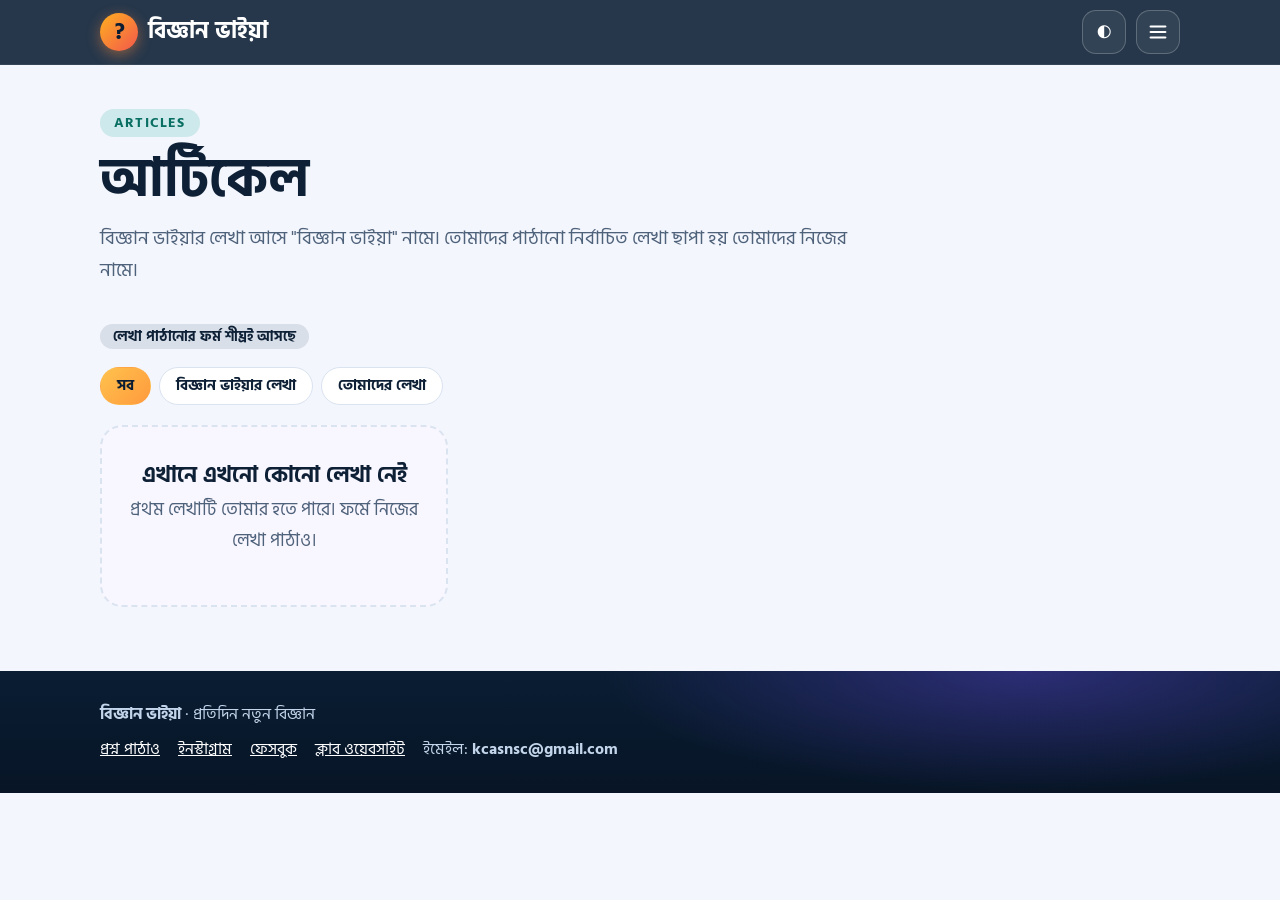
==== article.html @ 901c73dc "Add files via upload" ====
<!doctype html>
<html lang="bn">
<head>
<meta charset="utf-8">
<meta name="viewport" content="width=device-width, initial-scale=1, viewport-fit=cover">
<meta name="claude:viewport-fit-sides" content="cover">
<title>আর্টিকেল · বিজ্ঞান ভাইয়া</title>
<link rel="stylesheet" href="https://fonts.googleapis.com/css2?family=Hind+Siliguri:wght@400;600;700&display=swap">
<style>
/* বিজ্ঞান ভাইয়া: রং ও ফন্ট এখানে বদলানো যাবে।
   ধারণা: রাতের আকাশের মতো গাঢ় নীল হেডার ও হিরো, তার ওপর রঙিন গ্রহের মতো আলাদা আলাদা রং।
   প্রতিটি বিষয়ের (ট্যাগ) নিজের রং আছে, আর নিচের :root-এ রংগুলো নাম ধরে সাজানো। */
:root {
  --bg: #F3F6FC;
  --bg2: #E8EEFA;
  --surface: #FFFFFF;
  --surface2: #EEF3FB;
  --fg: #0E2036;
  --muted: #4F627B;
  --line: #DAE3F0;
  --shadow: 0 1px 2px rgba(14, 32, 54, .05), 0 10px 30px rgba(14, 32, 54, .07);
  --shadow-lg: 0 2px 4px rgba(14, 32, 54, .06), 0 22px 50px rgba(14, 32, 54, .12);

  --navy: #0A1D33;
  --navy2: #123259;
  --hdr-fg: #FFFFFF;
  --hdr-muted: #C2D5EA;

  --amber: #FFB020;  --amber-ink: #8A5300;
  --coral: #F2574B;  --coral-ink: #B3261E;
  --violet: #6C4DF2; --violet-ink: #4527C9;
  --teal: #0FA392;   --teal-ink: #0A6F63;
  --sky: #1E90E8;    --sky-ink: #0B5FA6;
  --pink: #E0399A;   --pink-ink: #A81E70;
  --on-amber: #0A1D33;
  --accent: var(--amber);
  --accent-ink: var(--amber-ink);
  --font: 'Hind Siliguri', 'Noto Sans Bengali', 'Kalpurush', system-ui, sans-serif;
}
@media (prefers-color-scheme: dark) {
  :root:not([data-theme="light"]) {
    --bg: #071524; --bg2: #0B1E33; --surface: #0F2741; --surface2: #153356; --fg: #EAF2FB; --muted: #9FB6CE; --line: #223F63;
    --shadow: 0 1px 2px rgba(0, 0, 0, .3), 0 12px 32px rgba(0, 0, 0, .35); --shadow-lg: 0 2px 4px rgba(0, 0, 0, .3), 0 24px 54px rgba(0, 0, 0, .5);
    --amber-ink: #FFC24D; --coral-ink: #FF8C82; --violet-ink: #B3A1FF; --teal-ink: #52E0CF; --sky-ink: #6EC3FF; --pink-ink: #FF8ACB;
    color-scheme: dark;
  }
}
:root[data-theme="dark"] {
  --bg: #071524; --bg2: #0B1E33; --surface: #0F2741; --surface2: #153356; --fg: #EAF2FB; --muted: #9FB6CE; --line: #223F63;
  --shadow: 0 1px 2px rgba(0, 0, 0, .3), 0 12px 32px rgba(0, 0, 0, .35); --shadow-lg: 0 2px 4px rgba(0, 0, 0, .3), 0 24px 54px rgba(0, 0, 0, .5);
  --amber-ink: #FFC24D; --coral-ink: #FF8C82; --violet-ink: #B3A1FF; --teal-ink: #52E0CF; --sky-ink: #6EC3FF; --pink-ink: #FF8ACB;
  color-scheme: dark;
}

/* বিষয়ভেদে রং: যেকোনো উপাদানে c-xxx ক্লাস দিলে --c (মূল রং) ও --ink (লেখার রং) পাওয়া যায় */
.c-amber  { --c: var(--amber);  --ink: var(--amber-ink);  --on: var(--on-amber); }
.c-coral  { --c: var(--coral);  --ink: var(--coral-ink);  --on: #FFFFFF; }
.c-violet { --c: var(--violet); --ink: var(--violet-ink); --on: #FFFFFF; }
.c-teal   { --c: var(--teal);   --ink: var(--teal-ink);   --on: #FFFFFF; }
.c-sky    { --c: var(--sky);    --ink: var(--sky-ink);    --on: #FFFFFF; }
.c-pink   { --c: var(--pink);   --ink: var(--pink-ink);   --on: #FFFFFF; }

* { box-sizing: border-box; }
html { scroll-behavior: smooth; }
body {
  margin: 0; color: var(--fg); font-family: var(--font); font-size: 18px; line-height: 1.7;
  background: var(--bg);
  padding-left: max(16px, env(safe-area-inset-left, 0px));
  padding-right: max(16px, env(safe-area-inset-right, 0px));
}
body::before { content: ""; position: fixed; inset: 0 0 auto; height: env(safe-area-inset-top, 0px); background: var(--navy); z-index: 30; }
h1, h2, h3 { line-height: 1.3; margin: 0; text-wrap: balance; }
p { margin: 0 0 .8em; }
a { color: inherit; }
[hidden] { display: none !important; }
.wrap { max-width: 1080px; margin: 0 auto; }
.bleed { margin-left: calc(-1 * max(16px, env(safe-area-inset-left, 0px))); margin-right: calc(-1 * max(16px, env(safe-area-inset-right, 0px))); padding-left: max(16px, env(safe-area-inset-left, 0px)); padding-right: max(16px, env(safe-area-inset-right, 0px)); }
:focus-visible { outline: 3px solid var(--amber); outline-offset: 2px; border-radius: 8px; }
.mono { font-variant-numeric: tabular-nums; }

/* ---------- হেডার ---------- */
.site-header { position: sticky; top: env(safe-area-inset-top, 0px); z-index: 20; color: var(--hdr-fg); background: rgba(10, 29, 51, .88); -webkit-backdrop-filter: blur(14px); backdrop-filter: blur(14px); border-bottom: 1px solid rgba(255, 255, 255, .08); }
.site-header .wrap { display: flex; align-items: center; gap: 14px; padding-block: 10px; }
.brand { display: flex; align-items: center; gap: 10px; text-decoration: none; font-weight: 700; font-size: 23px; white-space: nowrap; }
.brand .mark { width: 38px; height: 38px; border-radius: 50%; background: linear-gradient(135deg, var(--amber), var(--coral)); color: var(--on-amber); display: grid; place-items: center; font-size: 24px; line-height: 1; box-shadow: 0 4px 14px rgba(255, 140, 60, .45); }
.hdr-actions { margin-left: auto; display: flex; gap: 10px; align-items: center; }
.theme-btn, .menu-btn { width: 44px; height: 44px; border-radius: 14px; border: 1px solid rgba(255, 255, 255, .22); background: rgba(255, 255, 255, .06); color: var(--hdr-fg); cursor: pointer; display: grid; place-items: center; font-size: 18px; transition: background .15s; }
.theme-btn:hover, .menu-btn:hover { background: rgba(255, 255, 255, .14); }
.menu-btn[aria-expanded="true"] { background: var(--amber); color: var(--on-amber); border-color: var(--amber); }
.site-header .menu { position: absolute; left: 0; right: 0; top: 100%; background: rgba(10, 29, 51, .97); -webkit-backdrop-filter: blur(14px); backdrop-filter: blur(14px); border-top: 1px solid rgba(255, 255, 255, .08); box-shadow: 0 24px 40px rgba(0, 0, 0, .35); padding-left: max(16px, env(safe-area-inset-left, 0px)); padding-right: max(16px, env(safe-area-inset-right, 0px)); }
.site-header .menu .menu-in { display: grid; align-items: stretch; gap: 0; padding-block: 8px 12px; }
.menu-in a { display: flex; align-items: center; gap: 14px; color: var(--hdr-fg); text-decoration: none; padding: 13px 4px; font-weight: 700; font-size: 20px; border-bottom: 1px solid rgba(255, 255, 255, .07); }
.menu-in a:last-child { border-bottom: 0; }
.menu-in a i { width: 14px; height: 14px; border-radius: 50%; background: var(--c); flex: none; box-shadow: 0 0 0 4px color-mix(in srgb, var(--c) 28%, transparent); }
.menu-in a:hover { color: var(--amber); }
.menu-in a[aria-current="page"] { color: var(--amber); }

/* ---------- হিরো ---------- */
.hero { position: relative; color: #FFFFFF; overflow: hidden; isolation: isolate;
  background:
    radial-gradient(900px 480px at 85% -10%, rgba(108, 77, 242, .55), transparent 60%),
    radial-gradient(700px 420px at 0% 110%, rgba(15, 163, 146, .45), transparent 60%),
    radial-gradient(600px 400px at 50% 120%, rgba(242, 87, 75, .28), transparent 60%),
    linear-gradient(180deg, #0A1D33, #0E2A4C); }
.hero .wrap { position: relative; padding-block: 52px 64px; display: grid; gap: 16px; z-index: 2; }
.hero .eyebrow { display: inline-flex; width: fit-content; align-items: center; gap: 8px; background: rgba(255, 255, 255, .1); border: 1px solid rgba(255, 255, 255, .18); color: #FFD27A; font-weight: 700; font-size: 15px; letter-spacing: 1px; padding: 4px 16px; border-radius: 999px; }
.hero h1 { font-size: clamp(50px, 11vw, 100px); font-weight: 700; letter-spacing: -.5px; background: linear-gradient(95deg, #FFD36E 0%, #FF9A62 45%, #FF6FA8 100%); -webkit-background-clip: text; background-clip: text; color: transparent; width: fit-content; max-width: 100%; }
.hero p.lead { font-size: clamp(20px, 3.2vw, 26px); color: #CFE0F2; max-width: 28em; margin: 0; }
.orbit { position: absolute; right: -90px; top: -70px; width: 520px; height: 520px; z-index: 1; opacity: .95; pointer-events: none; }
.orb { position: absolute; border-radius: 50%; filter: blur(2px); z-index: 1; animation: drift 14s ease-in-out infinite; pointer-events: none; }
.orb.o1 { width: 18px; height: 18px; background: #FFB020; left: 8%; top: 22%; box-shadow: 0 0 24px #FFB020; }
.orb.o2 { width: 12px; height: 12px; background: #4FE3D2; left: 46%; top: 12%; box-shadow: 0 0 20px #4FE3D2; animation-delay: -4s; }
.orb.o3 { width: 22px; height: 22px; background: #FF6FA8; right: 12%; bottom: 16%; box-shadow: 0 0 28px #FF6FA8; animation-delay: -8s; }
.orb.o4 { width: 10px; height: 10px; background: #8EA2FF; left: 28%; bottom: 14%; box-shadow: 0 0 18px #8EA2FF; animation-delay: -2s; }
@keyframes drift { 0%, 100% { transform: translate(0, 0); } 50% { transform: translate(14px, -18px); } }
.actions { display: flex; flex-wrap: wrap; gap: 12px; margin-top: 8px; }
.btn { display: inline-flex; align-items: center; gap: 8px; background: linear-gradient(135deg, #FFC24D, #FF9A3D); color: var(--on-amber); font: inherit; font-weight: 700; padding: 11px 26px; border-radius: 999px; text-decoration: none; border: 0; cursor: pointer; box-shadow: 0 8px 22px rgba(255, 154, 61, .38); transition: transform .15s, box-shadow .15s; }
.btn:hover { transform: translateY(-2px); box-shadow: 0 12px 28px rgba(255, 154, 61, .5); }
.btn.ghost { background: rgba(255, 255, 255, .08); color: #FFFFFF; border: 1.5px solid rgba(255, 255, 255, .45); box-shadow: none; }
main .btn.ghost { color: var(--fg); border-color: var(--line); background: var(--surface); }

/* ---------- সেকশন ও কার্ড ---------- */
main { padding-block: 34px 64px; }
.section { margin-top: 46px; }
.section > h2, .head-row h2 { font-size: clamp(26px, 4.4vw, 32px); margin-bottom: 16px; }
.head-row { display: flex; justify-content: space-between; align-items: baseline; gap: 12px; margin-bottom: 16px; }
.head-row h2 { margin: 0; }
.head-row a { color: var(--accent-ink); font-weight: 700; text-decoration: none; }
.head-row a:hover { text-decoration: underline; }
.page-head { position: relative; padding: 8px 0 6px; margin-bottom: 8px; }
.page-head .kicker { display: inline-block; font-weight: 700; font-size: 14px; letter-spacing: 1.2px; color: var(--ink); background: color-mix(in srgb, var(--c) 16%, transparent); border-radius: 999px; padding: 2px 14px; margin-bottom: 8px; }
.page-title { font-size: clamp(34px, 7vw, 54px); font-weight: 700; margin-bottom: 8px; }
.page-sub { color: var(--muted); max-width: 40em; margin-bottom: 22px; font-size: 19px; }
.grid { display: grid; gap: 18px; grid-template-columns: repeat(auto-fill, minmax(min(100%, 280px), 1fr)); }
.list { display: grid; gap: 16px; }
.card { background: var(--surface); border: 1px solid var(--line); border-radius: 20px; padding: 20px 22px; min-width: 0; box-shadow: var(--shadow); }
.card h3 { font-size: 22px; margin-bottom: 6px; }
.card p:last-child { margin-bottom: 0; }
.meta { display: flex; flex-wrap: wrap; gap: 8px; align-items: center; color: var(--muted); font-size: 15px; }
.chip { display: inline-block; background: color-mix(in srgb, var(--c, var(--muted)) 16%, transparent); color: var(--ink, var(--fg)); border-radius: 999px; padding: 1px 13px; font-size: 14px; font-weight: 700; }
.chip.solid { background: var(--c); color: var(--on); }

/* রোজকার বিজ্ঞানের কার্ড: বাঁ পাশে তারিখের রঙিন টাইল */
.post { display: grid; grid-template-columns: 76px 1fr; gap: 18px; background: var(--surface); border: 1px solid var(--line); border-radius: 22px; padding: 20px; box-shadow: var(--shadow); min-width: 0; }
.datetile { width: 76px; height: 86px; border-radius: 18px; background: linear-gradient(160deg, var(--c), color-mix(in srgb, var(--c) 65%, #000)); color: var(--on); display: grid; place-content: center; text-align: center; line-height: 1.1; box-shadow: 0 10px 22px color-mix(in srgb, var(--c) 40%, transparent); }
.datetile b { font-size: 34px; display: block; }
.datetile span { font-size: 14px; font-weight: 700; opacity: .95; }
.post h3 { font-size: 23px; margin: 6px 0 8px; }
.post .body { min-width: 0; }
.post p:last-of-type { margin-bottom: 0; }

/* আজকের বিজ্ঞান: গ্রেডিয়েন্ট বর্ডারওয়ালা বড় কার্ড */
.today { position: relative; border-radius: 28px; padding: 3px; background: linear-gradient(120deg, #FFB020, #F2574B 40%, #6C4DF2 75%, #1E90E8); box-shadow: var(--shadow-lg); }
.today-in { background: var(--surface); border-radius: 25px; padding: 28px clamp(20px, 4vw, 36px); display: grid; gap: 10px; }
.today-in h2 { font-size: clamp(28px, 5.4vw, 40px); margin: 0; }
.today-in p { font-size: 19px; }
.try { background: color-mix(in srgb, var(--c, var(--amber)) 13%, var(--surface)); border-radius: 14px; padding: 12px 16px; margin-top: 8px; border: 1px dashed color-mix(in srgb, var(--c, var(--amber)) 55%, transparent); }
.try b { color: var(--ink, var(--amber-ink)); }

/* হোমের রঙিন বিভাগ-টাইল */
.tiles { grid-template-columns: repeat(auto-fill, minmax(min(100%, 240px), 1fr)); }
.tile { position: relative; overflow: hidden; text-decoration: none; display: grid; gap: 4px; align-content: end; min-height: 170px; border: 0; color: var(--on); background: linear-gradient(150deg, var(--c), color-mix(in srgb, var(--c) 55%, #000)); box-shadow: 0 16px 34px color-mix(in srgb, var(--c) 38%, transparent); transition: transform .2s, box-shadow .2s; }
.tile:hover { transform: translateY(-4px); box-shadow: 0 22px 42px color-mix(in srgb, var(--c) 50%, transparent); }
.tile .ic { position: absolute; right: 16px; top: 14px; width: 44px; height: 44px; opacity: .92; }
.tile::after { content: ""; position: absolute; right: -30px; bottom: -40px; width: 140px; height: 140px; border-radius: 50%; background: rgba(255, 255, 255, .13); }
.tile .num { font-size: 44px; font-weight: 700; line-height: 1; }
.tile .lbl { font-weight: 700; font-size: 21px; }
.tile .hint { font-size: 15px; opacity: .92; }

/* ফিল্টার, সার্চ */
.toolbar { display: flex; flex-wrap: wrap; gap: 12px; align-items: center; margin-bottom: 20px; }
.search { flex: 1 1 240px; min-width: 0; font: inherit; padding: 12px 20px; border-radius: 999px; border: 1.5px solid var(--line); background: var(--surface); color: var(--fg); box-shadow: var(--shadow); }
.search:focus { border-color: var(--amber); outline: none; }
.filters { display: flex; flex-wrap: wrap; gap: 8px; }
.filters button { font: inherit; font-size: 15px; font-weight: 700; background: var(--surface); color: var(--fg); border: 1.5px solid var(--line); border-radius: 999px; padding: 5px 16px; cursor: pointer; transition: transform .12s; }
.filters button:hover { transform: translateY(-1px); }
.filters button[aria-pressed="true"] { background: linear-gradient(135deg, #FFC24D, #FF9A3D); color: var(--on-amber); border-color: transparent; }

/* প্রশ্ন-উত্তর */
details.qa { background: var(--surface); border: 1px solid var(--line); border-radius: 18px; padding: 4px 22px; box-shadow: var(--shadow); }
details.qa + details.qa { margin-top: 12px; }
details.qa summary { cursor: pointer; font-weight: 700; font-size: 20px; padding: 14px 0; display: flex; align-items: center; gap: 14px; list-style: none; }
details.qa summary::-webkit-details-marker { display: none; }
details.qa summary::before { content: "?"; flex: none; width: 34px; height: 34px; border-radius: 50%; background: linear-gradient(135deg, var(--violet), var(--sky)); color: #FFFFFF; display: grid; place-items: center; font-size: 19px; }
details.qa summary::after { content: "+"; margin-left: auto; font-size: 26px; color: var(--muted); }
details.qa[open] summary::after { content: "−"; }
details.qa[open] summary { color: var(--violet-ink); }
details.qa .ans { padding: 0 0 16px 48px; }

ol.steps { padding-left: 1.3em; margin: 6px 0 12px; }
ol.steps li { margin-bottom: 4px; }
ul.plain { margin: 6px 0 12px; padding-left: 1.2em; }
.safety { color: var(--muted); font-size: 16px; border-top: 1px dashed var(--line); padding-top: 10px; }
.empty { border: 2px dashed var(--line); border-radius: 22px; padding: 34px 22px; text-align: center; color: var(--muted); background: color-mix(in srgb, var(--violet) 5%, var(--surface)); }
.empty h3 { color: var(--fg); margin-bottom: 6px; font-size: 22px; }

/* আর্টিকেল */
.article { display: grid; gap: 4px; align-content: start; }
.article h3 { margin-top: 6px; }

/* নোটিশ */
.notice { background: var(--surface); border: 1px solid var(--line); border-radius: 18px; padding: 14px 20px; display: grid; gap: 4px; margin-bottom: 12px; box-shadow: var(--shadow); }
.notice h3 { font-size: 20px; margin: 0; }
.notice p { margin: 0; color: var(--muted); }
.notice.pinned { background: linear-gradient(135deg, color-mix(in srgb, var(--amber) 22%, var(--surface)), color-mix(in srgb, var(--coral) 14%, var(--surface))); border-color: color-mix(in srgb, var(--amber) 60%, transparent); }
a.notice-link { text-decoration: none; display: block; }
a.notice-link:hover .notice { border-color: var(--c, var(--amber)); }
h3.month { font-size: 20px; margin: 22px 0 10px; color: var(--accent-ink); }

.banner { display: grid; gap: 2px; color: #FFFFFF; border-radius: 20px; padding: 16px 22px; margin-bottom: 30px; background: linear-gradient(120deg, #6C4DF2, #E0399A 60%, #F2574B); box-shadow: 0 18px 40px rgba(108, 77, 242, .35); }
.banner b { font-size: 21px; }
.banner span { font-size: 16px; opacity: .95; }

/* ---------- ফুটার ---------- */
.site-footer { color: var(--hdr-muted); font-size: 16px; background: radial-gradient(700px 200px at 80% 0%, rgba(108, 77, 242, .35), transparent 60%), linear-gradient(180deg, #0A1D33, #071526); }
.site-footer .wrap { padding-block: 30px; display: grid; gap: 8px; }
.site-footer a { color: #FFFFFF; }
.site-footer .links { display: flex; flex-wrap: wrap; gap: 6px 18px; }

@media (prefers-reduced-motion: reduce) { html { scroll-behavior: auto; } .orb { animation: none; } .tile, .btn, .filters button { transition: none; } }
@media (max-width: 560px) {
  body { font-size: 17px; }
  .orbit { right: -230px; top: -110px; }
  .post { grid-template-columns: 1fr; }
  .datetile { width: auto; height: auto; grid-auto-flow: column; justify-content: start; align-items: baseline; gap: 8px; padding: 6px 16px; border-radius: 14px; width: fit-content; }
  .datetile b { font-size: 24px; }
  details.qa .ans { padding-left: 0; }
  .tile { min-height: 140px; }
}

:root{padding-top:env(safe-area-inset-top,0px);padding-bottom:env(safe-area-inset-bottom,0px)}
</style>
</head>
<body>
<div id="root" data-page="article"></div>
<script>
/* ============================================================
   বিজ্ঞান ভাইয়া: সব লেখা এই ফাইলে। এটি পুরোপুরি অনলাইন সাইট।
   শুরুর দিন: ১০ ডিসেম্বর ২০২৬ (বৃহস্পতিবার)।

   নিয়ম: যেকোনো লেখার তারিখ (YYYY-MM-DD) আজকের তারিখের পরে হলে সেটি সাইটে লুকিয়ে থাকে,
   তারিখ এলে নিজে থেকেই দেখা যায়। তাই সব লেখা আগে থেকেই বসিয়ে রাখা যায়।
   আগে থেকে দেখতে চাইলে ঠিকানার শেষে #preview যোগ করো।

   যেখানে যা বদলাবে:
   - daily      : রোজকার বিজ্ঞান (rojkar.html)
   - qa         : প্রশ্ন ও উত্তর (question.html)
   - articles   : আর্টিকেল (article.html)। kind: "vaiya" মানে বিজ্ঞান ভাইয়ার লেখা, "student" মানে শিক্ষার্থীর লেখা
   - notices    : নোটিশ বোর্ড (notice-board.html)
   ============================================================ */

window.SITE = {
  name: "বিজ্ঞান ভাইয়া",
  tagline: "বিজ্ঞান নিয়ে যেকোনো প্রশ্ন, যেকোনো সময়",
  launch: "2026-12-10",
  email: "kcasnsc@gmail.com",

  /* লিংক বদলাও। ফাঁকা ("") থাকলে বোতাম দেখাবে না। */
  links: {
    questionForm: "https://forms.gle/UkBAL9BVJz5W9Kdv6",  // প্রশ্ন পাঠানোর Google Form
    articleForm: "",                                       // আর্টিকেল পাঠানোর Google Form (তৈরি হলে এখানে বসাও)
    instagram: "https://www.instagram.com/kcasnsc/",
    facebook: "https://www.facebook.com/profile.php?id=61594144386733",
    clubSite: "https://ahanaft059-coder.github.io/cssc/index.html"
  },

  /* ================= রোজকার বিজ্ঞান ================= */
  daily: [
    { date: "2026-12-10", tag: "জানো কি?", title: "নোবেল পুরস্কার ১০ ডিসেম্বর কেন দেওয়া হয়?",
      body: ["আলফ্রেড নোবেল ডিনামাইট আবিষ্কার করেছিলেন। তিনি ১৮৯৬ সালের ১০ ডিসেম্বর মারা যান। উইলে তাঁর সম্পত্তির বড় অংশ দিয়ে যান বিজ্ঞান, সাহিত্য ও শান্তিতে অবদানের পুরস্কারের জন্য।",
             "প্রথম নোবেল পুরস্কার দেওয়া হয় ১৯০১ সালে। তাঁর মৃত্যুদিনকে সম্মান জানাতে প্রতি বছর ১০ ডিসেম্বর পুরস্কার প্রদান অনুষ্ঠান হয়।"] },
    { date: "2026-12-11", tag: "পদার্থবিজ্ঞান", title: "আকাশ নীল কেন?",
      body: ["সূর্যের সাদা আলোয় সব রং মিশে আছে। এই আলো বাতাসের কণায় ধাক্কা খেলে ছোট তরঙ্গদৈর্ঘ্যের নীল আলো বেশি ছড়িয়ে পড়ে। তাই আকাশের সব দিক থেকে নীল আলো আমাদের চোখে আসে।",
             "সূর্যাস্তের সময় আলো অনেক লম্বা পথ পেরিয়ে আসে। পথে নীল আলো ছড়িয়ে হারিয়ে যায়, আর লাল-কমলা আলো আমাদের চোখে পৌঁছায়।"],
      tryIt: "স্বচ্ছ গ্লাসের পানিতে মাত্র ২-৩ ফোঁটা দুধ মেশাও। অন্ধকার ঘরে ফোনের টর্চ জ্বালিয়ে গ্লাসের পাশ থেকে দেখো। পাশে নীলচে আভা, উল্টো দিকে হলদে-কমলা আলো দেখবে।" },
    { date: "2026-12-12", tag: "রসায়ন", title: "মধু বছরের পর বছর নষ্ট হয় না কেন?",
      body: ["মধুতে পানি খুব কম থাকে, আর এটা কিছুটা অ্যাসিডিক। মৌমাছির এনজাইমের কারণে মধুতে সামান্য হাইড্রোজেন পারক্সাইডও তৈরি হয়।",
             "এই পরিবেশে জীবাণু বাড়তে পারে না, তাই মধু সহজে নষ্ট হয় না।"] },
    { date: "2026-12-13", tag: "পদার্থবিজ্ঞান", title: "কলা কি সত্যিই একটু তেজস্ক্রিয়?",
      body: ["হ্যাঁ। কলায় থাকা পটাশিয়ামের একটা রূপ (K-40) সামান্য তেজস্ক্রিয়। পরিমাণ এত কম যে এটা পুরোপুরি নিরাপদ।",
             "বিজ্ঞানে \"তেজস্ক্রিয়\" মানেই বিপদ নয়। মাত্রাটাই আসল।"] },
    { date: "2026-12-14", tag: "জীববিজ্ঞান", title: "গাছ কি উদ্দীপনায় সাড়া দেয়?",
      body: ["জগদীশচন্দ্র বসু ক্রেসকোগ্রাফ নামে একটি যন্ত্র বানিয়েছিলেন। এটি গাছের অতি সামান্য বৃদ্ধিও বহুগুণ বাড়িয়ে মাপতে পারত।",
             "এর সাহায্যে তিনি দেখান, গাছ আলো, তাপ ও আঘাতের মতো উদ্দীপনায় সাড়া দেয়।"] },
    { date: "2026-12-15", tag: "জানো কি?", title: "বিজ্ঞান কী, আর আমরা কেন প্রশ্ন করি?",
      body: ["বিজ্ঞান মানে কোনো কিছু নিজে পরীক্ষা করে দেখে উত্তর খোঁজা। বিজ্ঞানীরা চারটি কাজ বারবার করেন: প্রশ্ন করেন, অনুমান করেন, পরীক্ষা করেন, আর ফলাফল লেখেন।",
             "অনুমান ভুল হলেও ক্ষতি নেই। ভুল অনুমান থেকেও নতুন কিছু শেখা যায়। তাই প্রশ্ন করতে ভয় পেয়ো না।"] },
    { date: "2026-12-16", tag: "শুভেচ্ছা", title: "মহান বিজয় দিবসের শুভেচ্ছা",
      body: ["আজ ১৬ ডিসেম্বর, মহান বিজয় দিবস। সবাইকে আন্তরিক শুভেচ্ছা।",
             "আজ হালকা পোস্ট। কাল থেকে আবার নতুন নতুন বিজ্ঞানের প্রশ্ন নিয়ে হাজির হব।"] },
    { date: "2026-12-17", tag: "ঘরে করি", title: "গ্লাসে ছোট আকাশ বানাও",
      body: ["একটা স্বচ্ছ গ্লাসে পানি নিয়ে তাতে ২-৩ ফোঁটা দুধ মেশাও। অন্ধকার ঘরে ফোনের টর্চ জ্বালিয়ে গ্লাসের একপাশ দিয়ে আলো ফেলো।",
             "গ্লাসের পাশ থেকে নীলচে আভা দেখবে, আর সোজা পেরিয়ে আসা আলো হলদে-কমলা লাগবে। আকাশ নীল আর সূর্যাস্ত লাল হওয়ার কারণ এটাই।"],
      tryIt: "ফোনের টর্চ সরাসরি চোখে ফেলবে না। পরীক্ষা করবে বড়দের সামনে।" },
    { date: "2026-12-18", tag: "কেন?", title: "বরফ পানিতে ভাসে কেন?",
      body: ["পানি জমে বরফ হলে তার অণুগুলো ফাঁকা ষড়ভুজাকার কাঠামো তৈরি করে। এতে আয়তন বাড়ে, কিন্তু ভর একই থাকে।",
             "ঘনত্ব কমে যায় বলে বরফ পানির ওপর ভাসে। এ কারণেই শীতের দেশে পুকুরের ওপর বরফ জমলেও নিচের মাছ বেঁচে থাকে।"] },
    { date: "2026-12-19", tag: "কেন?", title: "বজ্রপাতে আগে আলো দেখি, শব্দ পরে শুনি কেন?",
      body: ["আলো প্রায় সঙ্গে সঙ্গে আমাদের চোখে পৌঁছায়, কিন্তু শব্দ বাতাসে সেকেন্ডে প্রায় ৩৪০ মিটার যায়।",
             "তাই বিদ্যুৎ চমকানোর পর গর্জন শুনতে দেরি হয়। প্রতি ৩ সেকেন্ডের দেরি মানে বজ্র প্রায় ১ কিলোমিটার দূরে।"] },
    { date: "2026-12-20", tag: "জানো কি?", title: "তারা খসে পড়া আসলে কী?",
      body: ["তারা খসে পড়া আসলে তারা নয়। এগুলো মহাকাশের ছোট ছোট পাথর বা ধুলোর কণা, যাদের উল্কা বলে। অনেকগুলো বালুকণার মতো ছোট।",
             "পৃথিবীর বাতাসে খুব দ্রুত ঢুকে বাতাসের সঙ্গে ঘর্ষণ ও চাপে এরা গরম হয়ে জ্বলে ওঠে, তাই আকাশে আলোর দাগ দেখা যায়।"] },
    { date: "2026-12-21", tag: "কেন?", title: "বছরের সবচেয়ে ছোট দিন কেন হয়?",
      body: ["পৃথিবীর অক্ষ প্রায় ২৩.৫ ডিগ্রি হেলানো। ডিসেম্বরের ২১ বা ২২ তারিখের কাছাকাছি উত্তর গোলার্ধ সূর্য থেকে সবচেয়ে বেশি সরে থাকে, তাই আমাদের দিন সবচেয়ে ছোট হয়।",
             "অনেকে ভাবে শীতে পৃথিবী সূর্য থেকে দূরে থাকে। আসলে তা নয়। কারণ হলো অক্ষের এই হেলানো ভাব।"] },
    { date: "2026-12-22", tag: "কেন?", title: "পানি সব জায়গায় একই তাপে ফোটে না কেন?",
      body: ["সমুদ্রপৃষ্ঠে পানি ১০০ ডিগ্রি সেলসিয়াসে ফোটে। কিন্তু উঁচু পাহাড়ে বাতাসের চাপ কম, তাই পানি আরও কম তাপে ফুটতে শুরু করে।",
             "সে কারণে পাহাড়ে ভাত রান্না করতে বেশি সময় লাগে। গরম পানিটা তুলনামূলক কম গরম থাকে।"] },
    { date: "2026-12-23", tag: "ঘরে করি", title: "ডিম ভাসে না ডোবে?",
      body: ["একটা লম্বা গ্লাসে পানি নিয়ে কাঁচা ডিম আস্তে ছেড়ে দাও। ডিম ডুবে যাবে। এবার একটু একটু করে লবণ মেশাতে থাকো।",
             "লবণ মেশালে পানির ঘনত্ব বাড়ে। পানির ঘনত্ব ডিমের ঘনত্বের চেয়ে বেশি হলে ডিম ভেসে ওঠে।"],
      tryIt: "ডিম আস্তে ছাড়বে, যেন গ্লাস না ভাঙে।" },
    { date: "2026-12-24", tag: "কেন?", title: "রংধনু কীভাবে তৈরি হয়?",
      body: ["বৃষ্টির ফোঁটায় সূর্যের আলো ঢুকে বেঁকে যায়, ফোঁটার ভেতরে প্রতিফলিত হয়, আবার বেরোনোর সময় বেঁকে যায়।",
             "বেঁকে যাওয়ার মাত্রা প্রতিটি রঙের জন্য আলাদা, তাই সাদা আলো সাত রঙে ভেঙে যায়। রংধনু দেখতে হলে সূর্য তোমার পেছনে ও বৃষ্টি সামনে থাকতে হয়।"] },
    { date: "2026-12-25", tag: "বিজ্ঞানী", title: "যে কণার নাম একজন বাঙালির নামে",
      body: ["সত্যেন্দ্রনাথ বসু (১৮৯৪-১৯৭৪) আলোর কণা নিয়ে একটি গাণিতিক পদ্ধতি দেন। আইনস্টাইন সেটা এগিয়ে নেন।",
             "যেসব কণা এই নিয়ম মেনে চলে, তাদের নাম \"বোসন\"। এই নাম এসেছে বসুর নাম থেকে।"] },
    { date: "2026-12-26", tag: "চ্যালেঞ্জ", title: "নিজের \"কেন-কেন সিঁড়ি\" বানাও",
      body: ["একটা প্রশ্ন নাও, যেমন \"আকাশ নীল কেন?\"। উত্তর পেলে সেই উত্তরের ওপরই আবার \"কেন?\" জিজ্ঞেস করো। এভাবে এক ধাপ করে ওপরে ওঠো।",
             "যে ধাপে আর উত্তর জানো না, সেটাই তোমার পরের গবেষণার প্রশ্ন। তোমার সিঁড়িটা আর্টিকেল পাতায় পাঠাতে পারো।"] },
    { date: "2026-12-27", tag: "কেন?", title: "চাঁদের আকার বদলায় কেন?",
      body: ["চাঁদের আকার আসলে বদলায় না। চাঁদ পৃথিবীর চারদিকে ঘোরে, তাই সূর্যের আলো পাওয়া অংশের কতটুকু আমরা পৃথিবী থেকে দেখতে পাই, সেটা বদলাতে থাকে।",
             "এটাকেই চন্দ্রকলা বলে। একটা পূর্ণ চক্র শেষ হতে প্রায় সাড়ে ২৯ দিন লাগে।"] },
    { date: "2026-12-28", tag: "ঘরে করি", title: "সুতোর টেলিফোন বানাও",
      body: ["দুটি কাগজ বা প্লাস্টিকের কাপের তলায় ছোট ফুটো করে ৩-৪ মিটার সুতো ঢুকিয়ে দুই মাথায় গিঁট দাও।",
             "দুজন দূরে গিয়ে সুতো টানটান রাখো। একজন কাপে কথা বললে অন্যজন কাপ কানে দিয়ে শুনতে পাবে। সুতো ঢিলা হলে আর শোনা যাবে না, কারণ কম্পন থেমে যায়।"],
      tryIt: "সুই ব্যবহার করলে বড়দের সাহায্য নাও।" },
    { date: "2026-12-29", tag: "কেন?", title: "আলো কত দ্রুত চলে?",
      body: ["আলো প্রতি সেকেন্ডে প্রায় ৩ লক্ষ কিলোমিটার চলে। এত দ্রুত চলে বলে সূর্যের আলো পৃথিবীতে আসতে মাত্র প্রায় ৮ মিনিট ২০ সেকেন্ড লাগে।",
             "মানে এই মুহূর্তে আমরা সূর্যকে যেমন দেখছি, সেটা ৮ মিনিটেরও বেশি আগের সূর্য।"] },
    { date: "2026-12-30", tag: "বিজ্ঞানী", title: "উঁচু ভবন কীভাবে ঝড় সামলায়?",
      body: ["ঢাকায় জন্মানো প্রকৌশলী ফজলুর রহমান খান (১৯২৯-১৯৮২) \"টিউব স্ট্রাকচার\" পদ্ধতির নকশা দিয়েছিলেন। ভবনের বাইরের দেয়ালকেই বড় একটা শক্ত নল ধরে নেওয়া হয়।",
             "এতে কম ইস্পাতে উঁচু ভবন বাতাসের ধাক্কা সামলায়। শিকাগোর কয়েকটি বিখ্যাত আকাশছোঁয়া ভবনে এই ধারণা কাজে লেগেছে।"] },
    { date: "2026-12-31", tag: "চ্যালেঞ্জ", title: "বছরের শেষ দিনের চ্যালেঞ্জ",
      body: ["এ বছর বিজ্ঞানে তুমি সবচেয়ে মজার কী শিখেছ? এক বা দুই লাইনে ভেবে রাখো।",
             "সেটা লিখে আর্টিকেল পাতায় পাঠিয়ে দিতে পারো। নির্বাচিত লেখা তোমার নামে সেখানে ছাপা হবে।"] },
    { date: "2027-01-01", tag: "শুভেচ্ছা", title: "নতুন বছরের শুভেচ্ছা",
      body: ["সবাইকে ২০২৭ সালের শুভেচ্ছা। নতুন বছরেও প্রতিদিন নতুন নতুন বিজ্ঞান আসবে।",
             "জানো কি? পৃথিবীর সূর্যকে একবার ঘুরতে প্রায় ৩৬৫ দিন ৬ ঘণ্টা লাগে। তাই প্রতি চার বছরে এক দিন বাড়তি যোগ করে লিপ ইয়ার বানানো হয়।"] },
    { date: "2027-01-02", tag: "ঘরে করি", title: "লাল বাঁধাকপির রঙিন জাদু",
      body: ["লাল বাঁধাকপি কুচি করে গরম পানিতে ১৫ মিনিট ভিজিয়ে রাখো। পানি বেগুনি হবে। ঠান্ডা হলে ছেঁকে তিনটি গ্লাসে ভাগ করো।",
             "একটিতে লেবুর রস, আরেকটিতে বেকিং সোডা মেশানো পানি দাও। লেবুর রসে লালচে, সোডায় নীলচে-সবুজ হবে। বাঁধাকপির রঞ্জক অ্যাসিড ও ক্ষার চিনিয়ে দেয়।"],
      tryIt: "গরম পানি বড়দের সাহায্যে নেবে। পরীক্ষার কোনো জিনিস মুখে দেবে না।" },
    { date: "2027-01-03", tag: "কেন?", title: "পানিতে ডুব দিলে কান ব্যথা করে কেন?",
      body: ["পানির নিচে যত গভীরে যাও, পানির চাপ তত বাড়ে। এই চাপ কানের পর্দায় বাইরের দিক থেকে ধাক্কা দেয়, আর ভেতরের বাতাসের চাপ আগের মতোই থাকে।",
             "দুই দিকের চাপের এই পার্থক্যে কান ব্যথা করে। ঢোক গিললে বা হাই তুললে ভেতরের চাপ সমান হয়ে ব্যথা কমে যায়।"] },
    { date: "2027-01-04", tag: "জানো কি?", title: "মৌমাছি কীভাবে মধু বানায়?",
      body: ["মৌমাছি ফুলের মিষ্টি রস (নেকটার) সংগ্রহ করে পেটের বিশেষ থলিতে জমায়। সেখানে এনজাইম মিশে রসের গঠন বদলাতে শুরু করে।",
             "চাকে ফিরে মৌমাছিরা ডানা নেড়ে রসের বাড়তি পানি শুকিয়ে ফেলে। ঘন হয়ে মধু তৈরি হলে মোম দিয়ে চাকের ঘর বন্ধ করে দেয়।"] },
    { date: "2027-01-05", tag: "কেন?", title: "বাতাস দেখা যায় না, তবু আছে বুঝব কীভাবে?",
      body: ["বাতাস দেখা যায় না, কিন্তু জায়গা নেয়, চাপ দেয় আর গাছের পাতা নাড়ায়। বেলুনে ফুঁ দিলে সেটা ফুলে ওঠে, কারণ ভেতরে বাতাস ঢুকেছে।",
             "বাতাসেরও ওজন আছে। আমরা তা টের পাই না, কারণ জন্মের পর থেকেই চারদিক থেকে বাতাসের চাপে অভ্যস্ত।"],
      tryIt: "একটা গ্লাস উল্টো করে ধীরে বালতির পানিতে ডোবাও। ভেতরে পানি পুরো ওঠে না, কারণ বাতাস সেখানে জায়গা নিয়ে আছে।" },
    { date: "2027-01-06", tag: "ঘরে করি", title: "কাগজের সেতু কত ভার সইতে পারে?",
      body: ["দুই স্তূপ বইয়ের মাঝখানে ফাঁক রেখে একটা সাদা কাগজ সমতলভাবে বসাও। তার ওপর একটা একটা করে ১ টাকার কয়েন রাখো।",
             "এবার একই কাগজ ভাঁজ করে অ্যাকর্ডিয়ানের মতো করে বসিয়ে আবার কয়েন রাখো। ভাঁজ করা কাগজ অনেক বেশি ভার সইবে। আকৃতি বদলালে শক্তি বাড়ে, এটাই ইঞ্জিনিয়ারিংয়ের মূল ধারণা।"],
      tryIt: "কয়েন ভাগ করে রাখো, যেন সেতু ভেঙে পড়লে কেউ ব্যথা না পায়।" },
    { date: "2027-01-07", tag: "কেন?", title: "মেঘ কীভাবে তৈরি হয়?",
      body: ["সূর্যের তাপে পানি বাষ্প হয়ে ওপরে ওঠে। ওপরে বাতাস ঠান্ডা, তাই বাষ্প ঠান্ডা হয়ে ধুলোর কণার গায়ে খুব ছোট ছোট পানির ফোঁটা হয়ে জমে।",
             "লক্ষ লক্ষ ছোট ফোঁটা একসঙ্গে জমলে আমরা সেটাকে মেঘ বলি। ফোঁটাগুলো বড় ও ভারী হলে বৃষ্টি হয়ে নিচে নেমে আসে।"] },
    { date: "2027-01-08", tag: "চ্যালেঞ্জ", title: "তোমার আবিষ্কার ও অভিজ্ঞতা পাঠাও",
      body: ["বিজ্ঞান নিয়ে তুমি কী করেছ, কী শিখেছ, কিংবা কোন প্রশ্ন নিয়ে ভেবেছ? নিজের ভাষায় লিখে পাঠাও।",
             "নির্বাচিত লেখা তোমার নামে আর্টিকেল পাতায় ছাপা হবে। প্রথম ৩০ দিন শেষ, সবাইকে ধন্যবাদ।"] }
  ],

  /* ================= প্রশ্ন ও উত্তর =================
     askedBy: "নাম" দিলে "জিজ্ঞাসা করেছে" হিসেবে দেখাবে। না দিলে দেখাবে না। */
  qa: [
    { date: "2026-12-10", q: "পৃথিবী ঘোরে, তবু আমরা টের পাই না কেন?",
      a: "পৃথিবী খুব মসৃণ ও স্থির গতিতে ঘোরে। বাতাসসহ আমরা সবাই পৃথিবীর সঙ্গে একই গতিতে ঘুরছি, তাই কোনো ঝাঁকুনি লাগে না। যেমন মসৃণ গতিতে চলা ট্রেনের ভেতরে গতির কথা মনে থাকে না।" },
    { date: "2026-12-11", q: "আমরা ঘুমাই কেন?",
      a: "ঘুমের সময় শরীর বিশ্রাম পায় আর মস্তিষ্ক সারাদিনের শেখা জিনিস গুছিয়ে স্মৃতিতে রাখে। ঘুম কম হলে মনোযোগ ও মেজাজ দুটোই খারাপ হয়। তাই স্কুলের বয়সে রোজ পর্যাপ্ত ঘুম জরুরি।" },
    { date: "2026-12-12", q: "পিঁপড়া সারি বেঁধে চলে কেন?",
      a: "পিঁপড়া চলার পথে এক ধরনের গন্ধযুক্ত রাসায়নিক (ফেরোমোন) ফেলে যায়। পেছনের পিঁপড়ারা সেই গন্ধ শুঁকে একই পথে এগোয়। তাই খাবার পাওয়া গেলে খুব কম সময়ে সারি তৈরি হয়ে যায়।" },
    { date: "2026-12-13", q: "সমুদ্রের পানি লবণাক্ত কেন?",
      a: "বৃষ্টির পানি পাথর ও মাটি থেকে অল্প অল্প লবণ জাতীয় খনিজ নদীতে বয়ে আনে। নদী সেগুলো সমুদ্রে ফেলে। সমুদ্রের পানি বাষ্প হয়ে উড়ে গেলেও লবণ থেকে যায়। হাজার হাজার বছরে সমুদ্র এভাবে লবণাক্ত হয়েছে।" },
    { date: "2026-12-14", q: "জোয়ার-ভাটা কেন হয়?",
      a: "চাঁদের টান সমুদ্রের পানিকে নিজের দিকে সামান্য টেনে ফুলিয়ে তোলে। পৃথিবী ঘোরার ফলে একেক জায়গায় দিনে প্রায় দুইবার জোয়ার ও দুইবার ভাটা আসে। সূর্যের টানও কিছুটা ভূমিকা রাখে।" },
    { date: "2026-12-15", q: "আকাশে বিমান কীভাবে ওড়ে?",
      a: "বিমানের ডানার আকৃতি এমন, যাতে সামনে এগোলে ডানার ওপর দিয়ে বাতাস দ্রুত যায়। এতে ডানার ওপরে-নিচে চাপের পার্থক্য হয় এবং ওপরের দিকে একটা ধাক্কা (লিফট) তৈরি হয়। ইঞ্জিন বিমানকে সামনে ঠেলে, আর সেই গতিতেই লিফট কাজ করে।" },
    { date: "2026-12-16", q: "গ্রহ আর তারার পার্থক্য কী?",
      a: "তারা নিজে আলো তৈরি করে, যেমন সূর্য। গ্রহ নিজে আলো দেয় না, তারার আলো প্রতিফলিত করে। রাতে যে উজ্জ্বল বিন্দু স্থির মনে হয়, সেটা তারা হতে পারে। আর যেটা আস্তে আস্তে জায়গা বদলায়, সেটা গ্রহ হতে পারে।" },
    { date: "2026-12-17", q: "বজ্রপাতের সময় কী করা উচিত?",
      a: "খোলা মাঠ, গাছের নিচ ও পানির কাছ থেকে সরে পাকা ঘরে বা ছাদওয়ালা নিরাপদ জায়গায় চলে যাও। বজ্রপাতের সময় ফোন চার্জে দিয়ে ব্যবহার করবে না এবং ধাতব জিনিস থেকে দূরে থাকবে।" },
    { date: "2026-12-18", q: "বরফ পানিতে ভাসে কেন?",
      a: "পানি জমে বরফ হলে তার অণুগুলো ফাঁকা ষড়ভুজাকার কাঠামো তৈরি করে। এতে আয়তন বাড়ে, কিন্তু ভর একই থাকে। ঘনত্ব কমে যায় বলে বরফ পানির ওপর ভাসে।" },
    { date: "2026-12-19", q: "বজ্রপাতের সময় আগে আলো দেখি, শব্দ পরে শুনি কেন?",
      a: "আলো প্রায় সঙ্গে সঙ্গে আমাদের চোখে পৌঁছায়, কিন্তু শব্দ বাতাসে সেকেন্ডে প্রায় ৩৪০ মিটার যায়। তাই বিদ্যুৎ চমকানোর পর গর্জন শুনতে দেরি হয়। প্রতি ৩ সেকেন্ডের দেরি মানে বজ্র প্রায় ১ কিলোমিটার দূরে।" },
    { date: "2026-12-24", q: "রংধনু কীভাবে তৈরি হয়?",
      a: "বৃষ্টির ফোঁটায় সূর্যের আলো ঢুকে বেঁকে যায়, ফোঁটার ভেতরে প্রতিফলিত হয়, আবার বেরোনোর সময় বেঁকে যায়। বেঁকে যাওয়ার মাত্রা প্রতিটি রঙের জন্য আলাদা, তাই সাদা আলো সাত রঙে ভেঙে যায়।" },
    { date: "2026-12-27", q: "চাঁদের আকার বদলায় কেন?",
      a: "চাঁদের আকার আসলে বদলায় না। চাঁদ পৃথিবীর চারদিকে ঘোরে, তাই সূর্যের আলো পাওয়া অংশের কতটুকু আমরা পৃথিবী থেকে দেখতে পাই, সেটা বদলাতে থাকে। এটাকেই চন্দ্রকলা বলে।" }
  ],

  /* ================= আর্টিকেল =================
     kind: "vaiya"   = বিজ্ঞান ভাইয়ার লেখা (লেখক সবসময় "বিজ্ঞান ভাইয়া")
     kind: "student" = শিক্ষার্থীর লেখা (author: নাম, cls: শ্রেণি)
     ঐচ্ছিক: materials[], steps[], why, safety, pdf */
  articles: [
    { date: "2026-12-10", kind: "vaiya", tag: "পরিচিতি", author: "বিজ্ঞান ভাইয়া",
      title: "বিজ্ঞান ভাইয়া কী, কীভাবে কাজ করে?",
      body: ["বিজ্ঞান ভাইয়া একটি অনলাইন বিজ্ঞান সাইট। এখানে প্রতিদিন নতুন একটি বিজ্ঞানের তথ্য আসে, তোমাদের প্রশ্নের উত্তর জমা হয়, আর আর্টিকেল পাতায় লেখা ছাপা হয়।",
             "একটা সত্যি কথা: বিজ্ঞান ভাইয়ার লেখা একটি এআই (Claude) সহায়তায় তৈরি, আমার কোনো ল্যাব নেই। তাই আমি নতুন কিছু আবিষ্কার করেছি বলে দাবি করি না। আমি জানা বিজ্ঞানকে সহজ করে বোঝাই। কোনো ভুল পেলে জানিয়ো।",
             "তুমিও লিখতে পারো। তোমার আবিষ্কার, করে দেখা পরীক্ষা বা অভিজ্ঞতা পাঠালে নির্বাচিত লেখা তোমার নামে এই পাতায় ছাপা হবে।"] },
    { date: "2026-12-10", kind: "vaiya", tag: "PDF", author: "বিজ্ঞান ভাইয়া",
      title: "বিজ্ঞান ভাইয়ার সারপ্রাইজ (PDF)",
      body: ["\"কেন-কেন সিঁড়ি\" খেলা, তিনজন বিজ্ঞানীর গল্প, মধু ও কলার অবাক করা প্রশ্ন, আর বিজ্ঞানী হওয়ার ৪ ধাপ। ৪ পৃষ্ঠার এই PDF ডাউনলোড করে বন্ধুদের সঙ্গে শেয়ার করতে পারো।"],
      pdf: "pdf/Biggan-Vaiya-Surprise.pdf" },
    { date: "2026-12-14", kind: "vaiya", tag: "বিজ্ঞানী", author: "বিজ্ঞান ভাইয়া",
      title: "জগদীশচন্দ্র বসু: যিনি গাছের সাড়া মেপেছিলেন",
      body: ["জগদীশচন্দ্র বসু (১৮৫৮-১৯৩৭) ময়মনসিংহে জন্মেছিলেন। তিনি পদার্থবিজ্ঞান ও উদ্ভিদবিজ্ঞান দুই ক্ষেত্রেই কাজ করেছেন।",
             "তাঁর বানানো ক্রেসকোগ্রাফ যন্ত্র গাছের অতি সামান্য বৃদ্ধিও বহুগুণ বাড়িয়ে মাপতে পারত। এর সাহায্যে তিনি দেখান, গাছ আলো, তাপ ও আঘাতের মতো উদ্দীপনায় সাড়া দেয়।",
             "রেডিও তরঙ্গ নিয়েও তাঁর গুরুত্বপূর্ণ কাজ ছিল। তাঁর কাছ থেকে শেখার বিষয় হলো, নিজের চোখে দেখা ও মাপার চেষ্টা করা।"] },
    { date: "2026-12-17", kind: "vaiya", tag: "পরীক্ষা", author: "বিজ্ঞান ভাইয়া",
      title: "গ্লাসে ছোট আকাশ",
      materials: ["স্বচ্ছ গ্লাস", "পানি", "দুধ (২-৩ ফোঁটা)", "ফোনের টর্চ"],
      steps: ["গ্লাসে পানি ভরো।", "২-৩ ফোঁটা দুধ মিশিয়ে নাড়ো। পানি সামান্য ঘোলা হবে।", "অন্ধকার ঘরে টর্চ জ্বালিয়ে গ্লাসের একপাশ দিয়ে আলো ফেলো।"],
      why: "ছোট তরঙ্গের নীল আলো বেশি ছড়ায়, তাই পাশ থেকে নীলচে দেখায়। যে আলো সোজা পেরিয়ে আসে, তাতে নীল কম থাকে, তাই হলদে-কমলা লাগে।",
      safety: "ফোনের টর্চ সরাসরি চোখে ফেলবে না।", body: [] },
    { date: "2026-12-23", kind: "vaiya", tag: "পরীক্ষা", author: "বিজ্ঞান ভাইয়া",
      title: "ডিম ভাসে না ডোবে?",
      materials: ["কাঁচা ডিম", "লম্বা গ্লাস", "পানি", "লবণ"],
      steps: ["গ্লাসে পানি ভরে ডিম আস্তে ছেড়ে দাও। ডিম ডুবে যাবে।", "একটু একটু করে লবণ মেশাতে থাকো।", "কিছুক্ষণ পর কী হয়, লক্ষ করো।"],
      why: "লবণ মেশালে পানির ঘনত্ব বাড়ে। পানির ঘনত্ব ডিমের ঘনত্বের চেয়ে বেশি হলে ডিম ভেসে ওঠে।",
      safety: "ডিম আস্তে ছাড়বে, যেন গ্লাস না ভাঙে।", body: [] },
    { date: "2026-12-25", kind: "vaiya", tag: "বিজ্ঞানী", author: "বিজ্ঞান ভাইয়া",
      title: "সত্যেন্দ্রনাথ বসু ও বোসন কণা",
      body: ["সত্যেন্দ্রনাথ বসু (১৮৯৪-১৯৭৪) কলকাতায় জন্মেছিলেন। তিনি আলোর কণা নিয়ে একটি গাণিতিক পদ্ধতি দেন, যা আইনস্টাইন এগিয়ে নেন।",
             "যেসব কণা এই নিয়ম মেনে চলে, তাদের নাম \"বোসন\", তাঁর নামেই। আজকের কণা-পদার্থবিজ্ঞানে এই নামটা খুব পরিচিত।"] },
    { date: "2026-12-26", kind: "vaiya", tag: "খেলা", author: "বিজ্ঞান ভাইয়া",
      title: "কেন-কেন সিঁড়ি: প্রশ্নের গভীরে যাওয়ার খেলা",
      body: ["একটা প্রশ্ন নাও। উত্তর পেলে সেই উত্তরের ওপরই আবার \"কেন?\" জিজ্ঞেস করো। যে ধাপে আর উত্তর জানো না, সেটাই তোমার পরের গবেষণার প্রশ্ন।",
             "উদাহরণ: আকাশ নীল কেন? কারণ বাতাস নীল আলো বেশি ছড়ায়। নীল বেশি ছড়ায় কেন? কারণ নীল আলোর তরঙ্গ ছোট। সূর্যাস্তে লাল কেন? কারণ তখন আলো লম্বা পথ পেরোয়। চোখ নীল কেন বেশি দেখে? এই ধাপে আমরা চোখের গঠনে ঢুকে গেলাম।",
             "তুমি যেকোনো প্রশ্ন নিয়ে খেলতে পারো। তোমার সিঁড়িটা লিখে পাঠালে নির্বাচিত সিঁড়ি তোমার নামে এখানে ছাপা হবে।"] },
    { date: "2026-12-28", kind: "vaiya", tag: "পরীক্ষা", author: "বিজ্ঞান ভাইয়া",
      title: "সুতোর টেলিফোন",
      materials: ["দুটি কাগজ বা প্লাস্টিকের কাপ", "৩-৪ মিটার সুতো", "একটি সুই (বড়দের সাহায্যে)"],
      steps: ["কাপের তলায় ছোট ফুটো করে সুতোর মাথা ঢুকিয়ে গিঁট দাও।", "অন্য প্রান্ত দ্বিতীয় কাপে একইভাবে বাঁধো।", "দুজন দূরে গিয়ে সুতো টানটান রাখো। একজন কাপে কথা বলো, অন্যজন কাপ কানে দিয়ে শোনো।"],
      why: "কথা বললে কাপের তলা কাঁপে। সেই কম্পন সুতো বেয়ে অন্য কাপে পৌঁছে আবার শব্দ হয়ে ফেরে। সুতো ঢিলা হলে কম্পন থেমে যায়।",
      safety: "সুই ব্যবহার করলে বড়দের সাহায্য নাও।", body: [] },
    { date: "2026-12-30", kind: "vaiya", tag: "বিজ্ঞানী", author: "বিজ্ঞান ভাইয়া",
      title: "ফজলুর রহমান খান ও আকাশছোঁয়া ভবন",
      body: ["ফজলুর রহমান খান (১৯২৯-১৯৮২) ঢাকায় জন্মেছিলেন। তিনি স্থাপত্য প্রকৌশলী ছিলেন।",
             "তিনি \"টিউব স্ট্রাকচার\" পদ্ধতির নকশা দেন, যাতে ভবনের বাইরের দেয়ালকেই বড় শক্ত নল ধরা হয়। এতে কম ইস্পাতে উঁচু ভবন বাতাসের ধাক্কা সামলায়।"] },
    { date: "2027-01-02", kind: "vaiya", tag: "পরীক্ষা", author: "বিজ্ঞান ভাইয়া",
      title: "লাল বাঁধাকপির রঙিন জাদু",
      materials: ["লাল বাঁধাকপির কয়েক টুকরো", "গরম পানি", "তিনটি স্বচ্ছ গ্লাস", "লেবুর রস", "বেকিং সোডা মেশানো পানি"],
      steps: ["বাঁধাকপি কুচি করে গরম পানিতে ১৫ মিনিট ভিজিয়ে রাখো। পানি বেগুনি হবে।", "ঠান্ডা হলে ছেঁকে নিয়ে বেগুনি পানি তিনটি গ্লাসে ভাগ করো।", "একটিতে লেবুর রস, আরেকটিতে সোডা-পানি মেশাও। তৃতীয়টি তুলনার জন্য রেখে দাও।"],
      why: "বাঁধাকপির রঞ্জক (অ্যান্থোসায়ানিন) অ্যাসিডে লালচে আর ক্ষারে নীলচে-সবুজ হয়। তাই এটি অ্যাসিড-ক্ষার চেনার সূচক হিসেবে কাজ করে।",
      safety: "গরম পানি বড়দের সাহায্যে নেবে। পরীক্ষার কোনো জিনিস মুখে দেবে না।", body: [] }

    /* শিক্ষার্থীর লেখা যোগ করতে এই ফর্মে একটি { } লিখে উপরের তালিকায় বসাও:
    { date: "2026-12-20", kind: "student", tag: "অভিজ্ঞতা", author: "শিক্ষার্থীর নাম", cls: "সপ্তম",
      title: "লেখার শিরোনাম", body: ["প্রথম অনুচ্ছেদ", "দ্বিতীয় অনুচ্ছেদ"] },
    */
  ],

  /* ================= নোটিশ বোর্ড =================
     এখানে হাতে লেখা নোটিশ। এছাড়া নতুন রোজকার বিজ্ঞান, প্রশ্ন-উত্তর ও আর্টিকেল ছাপা হলে নোটিশ বোর্ডে নিজে থেকেই লেখা আসে।
     pin: true দিলে নোটিশ ওপরে আটকে থাকে। */
  notices: [
    { date: "2026-12-10", pin: true, title: "বিজ্ঞান ভাইয়া শুরু হলো!",
      text: "আজ থেকে প্রতিদিন নতুন একটি বিজ্ঞান আসবে। এই নোটিশ বোর্ডে প্রতিদিনের সব খবর পাবে।" },
    { date: "2026-12-10", title: "প্রশ্ন পাঠানো শুরু",
      text: "বিজ্ঞান নিয়ে তোমার যেকোনো প্রশ্ন প্রশ্ন পাতার ফর্মে পাঠাও। বাছাই করা প্রশ্নের উত্তর সেখানে জমা হবে।" },
    { date: "2026-12-10", title: "আর্টিকেল পাঠানো শুরু",
      text: "তোমার আবিষ্কার, করে দেখা পরীক্ষা বা বিজ্ঞানের লেখা পাঠাও। নির্বাচিত লেখা তোমার নামে আর্টিকেল পাতায় ছাপা হবে।" },
    { date: "2026-12-16", title: "বিজয় দিবসের শুভেচ্ছা",
      text: "মহান বিজয় দিবসে সবাইকে শুভেচ্ছা। আজ পোস্ট হালকা, কাল থেকে আবার নতুন বিজ্ঞান।" },
    { date: "2026-12-26", title: "\"কেন-কেন সিঁড়ি\" চ্যালেঞ্জ",
      text: "নিজের একটি কেন-কেন সিঁড়ি বানিয়ে আর্টিকেল পাতার ফর্মে পাঠাও। সেরা সিঁড়ি তোমার নামে ছাপা হবে।" },
    { date: "2026-12-31", title: "বছরের শেষ দিনের চ্যালেঞ্জ",
      text: "এ বছর বিজ্ঞানে সবচেয়ে মজার কী শিখেছ? এক-দুই লাইনে লিখে পাঠাও।" },
    { date: "2027-01-01", title: "নতুন বছরের শুভেচ্ছা",
      text: "২০২৭ সালেও প্রতিদিন নতুন বিজ্ঞান আসবে। সবাইকে শুভ নববর্ষ।" },
    { date: "2027-01-08", title: "প্রথম ৩০ দিন পূর্ণ",
      text: "সবাইকে ধন্যবাদ। তোমাদের প্রশ্ন ও লেখা পাঠানো চালিয়ে যাও, আমরা শেখা চালিয়ে যাব।" }
  ]
};

</script>
<script>
/* বিজ্ঞান ভাইয়া: পাতা তৈরির কোড। লেখা বদলাতে চাইলে শুধু data.js বদলালেই হবে। */
(function () {
  var S = window.SITE;
  var root = document.getElementById('root');
  var page = root.getAttribute('data-page');

  var MONTHS = ['জানুয়ারি','ফেব্রুয়ারি','মার্চ','এপ্রিল','মে','জুন','জুলাই','আগস্ট','সেপ্টেম্বর','অক্টোবর','নভেম্বর','ডিসেম্বর'];
  var DAYS = ['রবিবার','সোমবার','মঙ্গলবার','বুধবার','বৃহস্পতিবার','শুক্রবার','শনিবার'];
  var DIG = '০১২৩৪৫৬৭৮৯';
  function bn(n) { return String(n).replace(/\d/g, function (d) { return DIG[d]; }); }
  function date(iso) { var p = iso.split('-'); return bn(parseInt(p[2], 10)) + ' ' + MONTHS[parseInt(p[1], 10) - 1] + ' ' + bn(p[0]); }
  function dayName(iso) { return DAYS[new Date(iso + 'T00:00:00').getDay()]; }
  function esc(s) { return String(s == null ? '' : s).replace(/[&<>"']/g, function (c) { return ({ '&': '&amp;', '<': '&lt;', '>': '&gt;', '"': '&quot;', "'": '&#39;' })[c]; }); }
  function byDateDesc(a, b) { return a.date < b.date ? 1 : a.date > b.date ? -1 : 0; }
  function paras(arr) { return (arr || []).map(function (t) { return '<p>' + esc(t) + '</p>'; }).join(''); }
  function link(url, label, cls) { return url ? '<a class="btn ' + (cls || '') + '" href="' + esc(url) + '" target="_blank" rel="noopener">' + label + '</a>' : ''; }

  /* আজকের তারিখ: ভবিষ্যতের লেখা লুকানো থাকে, #preview দিলে সব দেখা যায় */
  var now = new Date();
  var todayISO = now.getFullYear() + '-' + ('0' + (now.getMonth() + 1)).slice(-2) + '-' + ('0' + now.getDate()).slice(-2);
  var preview = location.hash === '#preview';
  function visible(p) { return preview || p.date <= todayISO; }
  function daysUntil(iso) { return Math.round((new Date(iso + 'T00:00:00') - new Date(todayISO + 'T00:00:00')) / 86400000); }

  var daily = S.daily.filter(visible).sort(byDateDesc);
  var qa = S.qa.filter(visible).sort(byDateDesc);
  var articles = S.articles.filter(visible).sort(byDateDesc);
  var notices = S.notices.filter(visible);

  var NAV = [
    ['index', 'index.html', 'হোম', 'c-amber'],
    ['rojkar', 'rojkar.html', 'রোজকার বিজ্ঞান', 'c-sky'],
    ['question', 'question.html', 'প্রশ্ন', 'c-violet'],
    ['article', 'article.html', 'আর্টিকেল', 'c-teal'],
    ['notice', 'notice-board.html', 'নোটিশ বোর্ড', 'c-coral']
  ];

  var ORBIT = '<svg class="orbit" viewBox="0 0 200 200" fill="none" stroke-width="1.2" aria-hidden="true"><ellipse cx="100" cy="100" rx="92" ry="32" stroke="#FFB020" stroke-opacity=".7"/><ellipse cx="100" cy="100" rx="92" ry="32" transform="rotate(60 100 100)" stroke="#4FE3D2" stroke-opacity=".7"/><ellipse cx="100" cy="100" rx="92" ry="32" transform="rotate(120 100 100)" stroke="#FF6FA8" stroke-opacity=".7"/><circle cx="100" cy="100" r="10" fill="#FFB020" stroke="none"/><circle cx="188" cy="86" r="4" fill="#4FE3D2" stroke="none"/><circle cx="54" cy="20" r="4" fill="#FF6FA8" stroke="none"/></svg>';
  var ORBS = '<i class="orb o1"></i><i class="orb o2"></i><i class="orb o3"></i><i class="orb o4"></i>';
  var TAGC = { 'পদার্থবিজ্ঞান': 'sky', 'রসায়ন': 'violet', 'জীববিজ্ঞান': 'teal', 'জানো কি?': 'amber', 'কেন?': 'coral', 'ঘরে করি': 'teal', 'পরীক্ষা': 'teal', 'বিজ্ঞানী': 'violet', 'খেলা': 'violet', 'চ্যালেঞ্জ': 'pink', 'শুভেচ্ছা': 'pink', 'পরিচিতি': 'amber', 'PDF': 'coral' };
  var PALETTE = ['sky', 'violet', 'teal', 'amber', 'coral', 'pink'];
  function tagColor(tag) {
    if (TAGC[tag]) return 'c-' + TAGC[tag];
    var h = 0; String(tag || '').split('').forEach(function (ch) { h = (h * 31 + ch.charCodeAt(0)) % 997; });
    return 'c-' + PALETTE[h % PALETTE.length];
  }
  var TYPEC = { 'নোটিশ': 'c-amber', 'রোজকার বিজ্ঞান': 'c-sky', 'প্রশ্ন': 'c-violet', 'আর্টিকেল': 'c-teal' };
  function head(kicker, title, sub, cls) { return '<div class="page-head ' + cls + '"><span class="kicker">' + kicker + '</span><h1 class="page-title">' + title + '</h1><p class="page-sub">' + sub + '</p></div>'; }
  var IC = {
    sun: '<svg class="ic" viewBox="0 0 24 24" fill="none" stroke="currentColor" stroke-width="1.8" stroke-linecap="round"><circle cx="12" cy="12" r="4.5"/><path d="M12 2v3M12 19v3M2 12h3M19 12h3M4.9 4.9l2.1 2.1M17 17l2.1 2.1M4.9 19.1L7 17M17 7l2.1-2.1"/></svg>',
    q: '<svg class="ic" viewBox="0 0 24 24" fill="none" stroke="currentColor" stroke-width="1.8" stroke-linecap="round" stroke-linejoin="round"><circle cx="12" cy="12" r="9.5"/><path d="M9.2 9.3a2.9 2.9 0 1 1 4.2 2.6c-.9.5-1.4 1-1.4 2"/><circle cx="12" cy="17.2" r=".6" fill="currentColor"/></svg>',
    pen: '<svg class="ic" viewBox="0 0 24 24" fill="none" stroke="currentColor" stroke-width="1.8" stroke-linecap="round" stroke-linejoin="round"><path d="M4 20l4.2-1 11-11a2.1 2.1 0 0 0-3-3l-11 11L4 20z"/><path d="M14.5 6.5l3 3"/></svg>',
    bell: '<svg class="ic" viewBox="0 0 24 24" fill="none" stroke="currentColor" stroke-width="1.8" stroke-linecap="round" stroke-linejoin="round"><path d="M6 16V11a6 6 0 0 1 12 0v5l1.5 2h-15L6 16z"/><path d="M10 20.5a2 2 0 0 0 4 0"/></svg>'
  };

  function header() {
    var nav = NAV.map(function (n) {
      return '<a class="' + n[3] + '" href="' + n[1] + '"' + (n[0] === page ? ' aria-current="page"' : '') + '><i></i>' + n[2] + '</a>';
    }).join('');
    var lines = '<svg width="22" height="22" viewBox="0 0 24 24" fill="none" stroke="currentColor" stroke-width="2.4" stroke-linecap="round" aria-hidden="true"><path d="M4 6h16"/><path d="M4 12h16"/><path d="M4 18h16"/></svg>';
    return '<header class="site-header bleed"><div class="wrap">' +
      '<a class="brand" href="index.html"><span class="mark" aria-hidden="true">?</span><span class="name">' + esc(S.name) + '</span></a>' +
      '<div class="hdr-actions"><button class="theme-btn" id="themeBtn" type="button" aria-label="থিম বদলাও">◐</button>' +
      '<button class="menu-btn" id="menuBtn" type="button" aria-label="মেনু" aria-expanded="false" aria-controls="menu">' + lines + '</button></div></div>' +
      '<nav class="menu" id="menu" aria-label="মূল মেনু" hidden><div class="wrap menu-in">' + nav + '</div></nav></header>';
  }

  function footer() {
    var l = S.links;
    return '<footer class="site-footer bleed"><div class="wrap">' +
      '<div><b>' + esc(S.name) + '</b> · প্রতিদিন নতুন বিজ্ঞান</div>' +
      '<div class="links">' +
      (l.questionForm ? '<a href="' + esc(l.questionForm) + '" target="_blank" rel="noopener">প্রশ্ন পাঠাও</a>' : '') +
      (l.articleForm ? '<a href="' + esc(l.articleForm) + '" target="_blank" rel="noopener">আর্টিকেল পাঠাও</a>' : '') +
      (l.instagram ? '<a href="' + esc(l.instagram) + '" target="_blank" rel="noopener">ইনস্টাগ্রাম</a>' : '') +
      (l.facebook ? '<a href="' + esc(l.facebook) + '" target="_blank" rel="noopener">ফেসবুক</a>' : '') +
      (l.clubSite ? '<a href="' + esc(l.clubSite) + '" target="_blank" rel="noopener">ক্লাব ওয়েবসাইট</a>' : '') +
      '<span>ইমেইল: <b>' + esc(S.email) + '</b></span></div>' +
      '</div></footer>';
  }

  function emptyBox(title, text) { return '<div class="empty"><h3>' + title + '</h3><p>' + text + '</p></div>'; }
  function soon() { return emptyBox('প্রথম লেখা আসছে ' + date(S.launch), 'তারিখ এলে নিজে থেকেই এখানে দেখা যাবে।'); }

  /* ---------- রোজকার বিজ্ঞান ---------- */
  function dailyCard(p, big) {
    var c = tagColor(p.tag);
    var tryIt = p.tryIt ? '<div class="try"><b>নিজে করে দেখো:</b> ' + esc(p.tryIt) + '</div>' : '';
    var dd = p.date.split('-');
    if (big) {
      return '<article class="today ' + c + '"><div class="today-in"><div class="meta"><span class="chip solid">' + esc(p.tag) + '</span><span class="mono">' + date(p.date) + ', ' + dayName(p.date) + '</span></div>' +
        '<h2>' + esc(p.title) + '</h2>' + paras(p.body) + tryIt + '</div></article>';
    }
    return '<article class="post ' + c + '"><div class="datetile"><b class="mono">' + bn(parseInt(dd[2], 10)) + '</b><span>' + MONTHS[parseInt(dd[1], 10) - 1] + '</span></div>' +
      '<div class="body"><div class="meta"><span class="chip">' + esc(p.tag) + '</span><span>' + dayName(p.date) + '</span></div><h3>' + esc(p.title) + '</h3>' + paras(p.body) + tryIt + '</div></article>';
  }

  /* ---------- আর্টিকেল ---------- */
  function articleCard(a) {
    var byVaiya = a.kind !== 'student';
    var who = byVaiya ? '<span class="chip solid c-amber">বিজ্ঞান ভাইয়া</span>' :
      '<span class="chip solid c-pink">' + esc(a.author) + (a.cls ? ' · ' + esc(a.cls) + ' শ্রেণি' : '') + '</span>';
    var extra = '';
    if (a.materials && a.materials.length) extra += '<b>যা লাগবে</b><ul class="plain">' + a.materials.map(function (m) { return '<li>' + esc(m) + '</li>'; }).join('') + '</ul>';
    if (a.steps && a.steps.length) extra += '<b>যেভাবে করবে</b><ol class="steps">' + a.steps.map(function (m) { return '<li>' + esc(m) + '</li>'; }).join('') + '</ol>';
    if (a.why) extra += '<div class="try"><b>কেন এমন হয়?</b> ' + esc(a.why) + '</div>';
    if (a.safety) extra += '<p class="safety" style="margin-top:12px">সাবধানতা: ' + esc(a.safety) + '</p>';
    if (a.pdf) extra += '<div class="actions" style="margin-top:6px"><a class="btn" href="' + esc(a.pdf) + '" target="_blank" rel="noopener">PDF খোলো</a></div>';
    return '<article class="card article ' + tagColor(a.tag) + '" style="border-top:5px solid var(--c)" data-kind="' + (byVaiya ? 'vaiya' : 'student') + '">' +
      '<div class="meta">' + who + '<span class="chip">' + esc(a.tag) + '</span><span class="mono">' + date(a.date) + '</span></div>' +
      '<h3>' + esc(a.title) + '</h3>' + paras(a.body) + extra + '</article>';
  }

  /* ---------- নোটিশ ---------- */
  function allNotices() {
    var items = [];
    notices.forEach(function (n) { items.push({ date: n.date, pin: !!n.pin, type: 'নোটিশ', title: n.title, text: n.text, href: '' }); });
    daily.forEach(function (p) { items.push({ date: p.date, type: 'রোজকার বিজ্ঞান', title: 'আজকের বিজ্ঞান: ' + p.title, text: '', href: 'rojkar.html' }); });
    qa.forEach(function (x) { items.push({ date: x.date, type: 'প্রশ্ন', title: 'নতুন উত্তর: ' + x.q, text: '', href: 'question.html' }); });
    articles.forEach(function (a) {
      items.push({ date: a.date, type: 'আর্টিকেল', title: 'নতুন লেখা: ' + a.title, text: (a.kind === 'student' ? 'লেখক: ' + a.author : 'লেখক: বিজ্ঞান ভাইয়া'), href: 'article.html' });
    });
    return items;
  }
  function noticeRow(n) {
    var t = '<div class="notice ' + (TYPEC[n.type] || 'c-amber') + (n.pin ? ' pinned' : '') + '" style="border-left:6px solid var(--c)"><div class="meta"><span class="chip">' + n.type + '</span>' + (n.pin ? '<span class="chip solid c-amber">📌 আটকানো</span>' : '') + '<span class="mono">' + date(n.date) + '</span></div>' +
      '<h3>' + esc(n.title) + '</h3>' + (n.text ? '<p>' + esc(n.text) + '</p>' : '') + '</div>';
    return n.href ? '<a class="notice-link" href="' + n.href + '">' + t + '</a>' : t;
  }

  /* ---------- হোম ---------- */
  function pageIndex() {
    var latest = daily[0];
    var d = daysUntil(S.launch);
    var banner = d > 0 && !preview ?
      '<div class="banner"><b>শুরু হচ্ছে ' + date(S.launch) + ' (' + dayName(S.launch) + ')</b><span>আর ' + bn(d) + ' দিন বাকি। প্রতিদিন একটি করে নতুন বিজ্ঞান আসবে।</span></div>' : '';
    var tiles = [
      ['rojkar.html', daily.length, 'রোজকার বিজ্ঞান', 'প্রতিদিনের নতুন তথ্য'],
      ['question.html', qa.length, 'প্রশ্ন', 'তোমাদের প্রশ্নের উত্তর'],
      ['article.html', articles.length, 'আর্টিকেল', 'ভাইয়ার ও তোমাদের লেখা'],
      ['notice-board.html', allNotices().length, 'নোটিশ বোর্ড', 'প্রতিদিনের সব খবর']
    ].map(function (t, k) {
      return '<a class="card tile ' + ['c-sky', 'c-violet', 'c-teal', 'c-coral'][k] + '" href="' + t[0] + '">' + IC[['sun', 'q', 'pen', 'bell'][k]] + '<span class="num mono">' + bn(t[1]) + '</span><span class="lbl">' + t[2] + '</span><span class="hint">' + t[3] + '</span></a>';
    }).join('');
    var recentNotices = allNotices().sort(function (a, b) { return (b.pin ? 1 : 0) - (a.pin ? 1 : 0) || byDateDesc(a, b); }).slice(0, 4).map(noticeRow).join('');
    var recentArticles = articles.slice(0, 3).map(articleCard).join('');
    return '<section class="hero bleed">' + ORBIT + ORBS + '<div class="wrap">' +
      '<div class="eyebrow">✦ প্রতিদিন নতুন বিজ্ঞান</div>' +
      '<h1>' + esc(S.name) + '</h1><p class="lead">' + esc(S.tagline) + '</p>' +
      '<div class="actions">' + link(S.links.questionForm, 'প্রশ্ন পাঠাও') + '<a class="btn ghost" href="rojkar.html">রোজকার বিজ্ঞান দেখো</a></div></div></section>' +
      '<main class="wrap">' + banner +
      '<section class="section" style="margin-top:0"><h2>আজকের বিজ্ঞান</h2>' + (latest ? dailyCard(latest, true) : soon()) + '</section>' +
      '<section class="section"><h2>সব বিভাগ</h2><div class="grid tiles">' + tiles + '</div></section>' +
      '<section class="section"><div class="head-row"><h2>নোটিশ বোর্ড</h2><a href="notice-board.html">সব দেখো</a></div><div class="list">' + (recentNotices || soon()) + '</div></section>' +
      (recentArticles ? '<section class="section"><div class="head-row"><h2>নতুন আর্টিকেল</h2><a href="article.html">সব দেখো</a></div><div class="list">' + recentArticles + '</div></section>' : '') +
      '</main>';
  }

  /* ---------- রোজকার বিজ্ঞান ---------- */
  function pageRojkar() {
    var tags = [];
    daily.forEach(function (p) { if (tags.indexOf(p.tag) < 0) tags.push(p.tag); });
    return '<main class="wrap">' + head('DAILY SCIENCE', 'রোজকার বিজ্ঞান', 'প্রতিদিন একটি করে নতুন বিজ্ঞানের তথ্য। সবচেয়ে নতুনটি সবার ওপরে।', 'c-sky') +
      '<div class="toolbar"><input class="search" id="q" type="search" placeholder="খুঁজে দেখো" aria-label="খুঁজো">' +
      '<div class="filters" id="filters"><button type="button" data-tag="" aria-pressed="true">সব</button>' +
      tags.map(function (t) { return '<button type="button" data-tag="' + esc(t) + '" aria-pressed="false">' + esc(t) + '</button>'; }).join('') +
      '</div></div><div class="list" id="out"></div></main>';
  }
  function wireRojkar() {
    var tag = '', q = '';
    var out = document.getElementById('out');
    function draw() {
      var list = daily.filter(function (p) { return (!tag || p.tag === tag) && (!q || (p.title + ' ' + p.body.join(' ')).indexOf(q) >= 0); });
      out.innerHTML = list.length ? list.map(function (p) { return dailyCard(p, false); }).join('') : (daily.length ? emptyBox('কিছু পাওয়া যায়নি', 'অন্য শব্দ দিয়ে খুঁজে দেখো।') : soon());
    }
    document.getElementById('q').addEventListener('input', function (e) { q = e.target.value.trim(); draw(); });
    document.getElementById('filters').addEventListener('click', function (e) {
      var b = e.target.closest('button'); if (!b) return;
      tag = b.getAttribute('data-tag');
      Array.prototype.forEach.call(document.querySelectorAll('#filters button'), function (x) { x.setAttribute('aria-pressed', x === b ? 'true' : 'false'); });
      draw();
    });
    draw();
  }

  /* ---------- প্রশ্ন ---------- */
  function pageQuestion() {
    return '<main class="wrap">' + head('Q &amp; A', 'প্রশ্ন ও উত্তর', 'বিজ্ঞান নিয়ে তোমার যেকোনো প্রশ্ন নিচের বোতামে ক্লিক করে পাঠাও। বাছাই করা প্রশ্নের উত্তর এখানে জমা হবে।', 'c-violet') +
      '<div class="actions" style="margin:0 0 18px">' + (link(S.links.questionForm, 'প্রশ্ন পাঠাও') || '<span class="chip">ফর্ম শীঘ্রই আসছে</span>') + '</div>' +
      '<div class="toolbar"><input class="search" id="q" type="search" placeholder="প্রশ্ন খুঁজো" aria-label="প্রশ্ন খুঁজো"></div>' +
      '<div id="out"></div></main>';
  }
  function wireQuestion() {
    var out = document.getElementById('out');
    function draw(q) {
      var list = qa.filter(function (x) { return !q || (x.q + ' ' + x.a).indexOf(q) >= 0; });
      out.innerHTML = list.length ? list.map(function (x) {
        return '<details class="qa"><summary>' + esc(x.q) + '</summary><div class="ans">' + esc(x.a) +
          '<div class="meta" style="margin-top:8px">' + date(x.date) + (x.askedBy ? ' · জিজ্ঞাসা করেছে: ' + esc(x.askedBy) : '') + ' · উত্তর দিয়েছে: বিজ্ঞান ভাইয়া</div></div></details>';
      }).join('') : (qa.length ? emptyBox('কিছু পাওয়া যায়নি', 'অন্য শব্দ দিয়ে খুঁজে দেখো, বা নিজের প্রশ্ন পাঠাও।') : soon());
    }
    document.getElementById('q').addEventListener('input', function (e) { draw(e.target.value.trim()); });
    draw('');
  }

  /* ---------- আর্টিকেল ---------- */
  function pageArticle() {
    return '<main class="wrap">' + head('ARTICLES', 'আর্টিকেল', 'বিজ্ঞান ভাইয়ার লেখা আসে "বিজ্ঞান ভাইয়া" নামে। তোমাদের পাঠানো নির্বাচিত লেখা ছাপা হয় তোমাদের নিজের নামে।', 'c-teal') +
      '<div class="actions" style="margin:0 0 18px">' + (link(S.links.articleForm, 'নিজের লেখা পাঠাও') || '<span class="chip">লেখা পাঠানোর ফর্ম শীঘ্রই আসছে</span>') + '</div>' +
      '<div class="toolbar"><div class="filters" id="filters">' +
      '<button type="button" data-kind="" aria-pressed="true">সব</button>' +
      '<button type="button" data-kind="vaiya" aria-pressed="false">বিজ্ঞান ভাইয়ার লেখা</button>' +
      '<button type="button" data-kind="student" aria-pressed="false">তোমাদের লেখা</button></div></div>' +
      '<div class="grid" id="out" style="grid-template-columns: repeat(auto-fill, minmax(min(100%, 340px), 1fr))"></div></main>';
  }
  function wireArticle() {
    var kind = '';
    var out = document.getElementById('out');
    function draw() {
      var list = articles.filter(function (a) { return !kind || (a.kind === 'student' ? 'student' : 'vaiya') === kind; });
      var html = list.map(articleCard).join('');
      if (!html) html = kind === 'student' || !articles.length ? emptyBox('এখানে এখনো কোনো লেখা নেই', 'প্রথম লেখাটি তোমার হতে পারে। ফর্মে নিজের লেখা পাঠাও।') : soon();
      else if (kind === 'student' || kind === '') { /* তোমাদের লেখা না থাকলে নিচে একটি আমন্ত্রণ */
        var hasStudent = list.some(function (a) { return a.kind === 'student'; });
        if (!hasStudent) html += '<div style="grid-column:1/-1">' + emptyBox('তোমাদের লেখা এখানে ছাপা হবে', 'নির্বাচিত লেখা তোমার নিজের নামে এখানে আসবে। প্রথম লেখাটি তোমার হতে পারে।') + '</div>';
      }
      out.innerHTML = html;
    }
    document.getElementById('filters').addEventListener('click', function (e) {
      var b = e.target.closest('button'); if (!b) return;
      kind = b.getAttribute('data-kind');
      Array.prototype.forEach.call(document.querySelectorAll('#filters button'), function (x) { x.setAttribute('aria-pressed', x === b ? 'true' : 'false'); });
      draw();
    });
    draw();
  }

  /* ---------- নোটিশ বোর্ড ---------- */
  function pageNotice() {
    var types = ['নোটিশ', 'রোজকার বিজ্ঞান', 'প্রশ্ন', 'আর্টিকেল'];
    return '<main class="wrap">' + head('NOTICE BOARD', 'নোটিশ বোর্ড', 'প্রতিদিনের সব খবর এখানে। নতুন বিজ্ঞান, নতুন উত্তর, নতুন লেখা ও দরকারি ঘোষণা, সবই।', 'c-coral') +
      '<div class="toolbar"><div class="filters" id="filters"><button type="button" data-type="" aria-pressed="true">সব</button>' +
      types.map(function (t) { return '<button type="button" data-type="' + t + '" aria-pressed="false">' + t + '</button>'; }).join('') +
      '</div></div><div id="out"></div></main>';
  }
  function wireNotice() {
    var type = '';
    var out = document.getElementById('out');
    function draw() {
      var items = allNotices().filter(function (n) { return !type || n.type === type; });
      if (!items.length) { out.innerHTML = soon(); return; }
      var pinned = items.filter(function (n) { return n.pin; });
      var rest = items.filter(function (n) { return !n.pin; }).sort(function (a, b) { return byDateDesc(a, b); });
      var html = pinned.map(noticeRow).join('');
      var last = '';
      rest.forEach(function (n) {
        if (n.date !== last) { html += '<h3 class="month">' + date(n.date) + ' · ' + dayName(n.date) + '</h3>'; last = n.date; }
        html += noticeRow(n);
      });
      out.innerHTML = html;
    }
    document.getElementById('filters').addEventListener('click', function (e) {
      var b = e.target.closest('button'); if (!b) return;
      type = b.getAttribute('data-type');
      Array.prototype.forEach.call(document.querySelectorAll('#filters button'), function (x) { x.setAttribute('aria-pressed', x === b ? 'true' : 'false'); });
      draw();
    });
    draw();
  }

  var PAGES = { index: pageIndex, rojkar: pageRojkar, question: pageQuestion, article: pageArticle, notice: pageNotice };
  var WIRE = { rojkar: wireRojkar, question: wireQuestion, article: wireArticle, notice: wireNotice };

  root.innerHTML = header() + (PAGES[page] || pageIndex)() + footer();
  if (WIRE[page]) WIRE[page]();

  /* তিন দাগের মেনু */
  var menuBtn = document.getElementById('menuBtn'), menu = document.getElementById('menu');
  function setMenu(open) { menu.hidden = !open; menuBtn.setAttribute('aria-expanded', open ? 'true' : 'false'); }
  menuBtn.addEventListener('click', function (e) { e.stopPropagation(); setMenu(menu.hidden); });
  document.addEventListener('click', function (e) { if (!menu.hidden && !menu.contains(e.target)) setMenu(false); });
  document.addEventListener('keydown', function (e) { if (e.key === 'Escape' && !menu.hidden) { setMenu(false); menuBtn.focus(); } });

  /* থিম বদল (শুধু এই ব্রাউজারে মনে থাকে) */
  var de = document.documentElement;
  try { var saved = localStorage.getItem('bv-theme'); if (saved) de.setAttribute('data-theme', saved); } catch (e) {}
  document.getElementById('themeBtn').addEventListener('click', function () {
    var cur = de.getAttribute('data-theme') || (window.matchMedia('(prefers-color-scheme: dark)').matches ? 'dark' : 'light');
    var next = cur === 'dark' ? 'light' : 'dark';
    de.setAttribute('data-theme', next);
    try { localStorage.setItem('bv-theme', next); } catch (e) {}
  });
})();

</script>
</body>
</html>
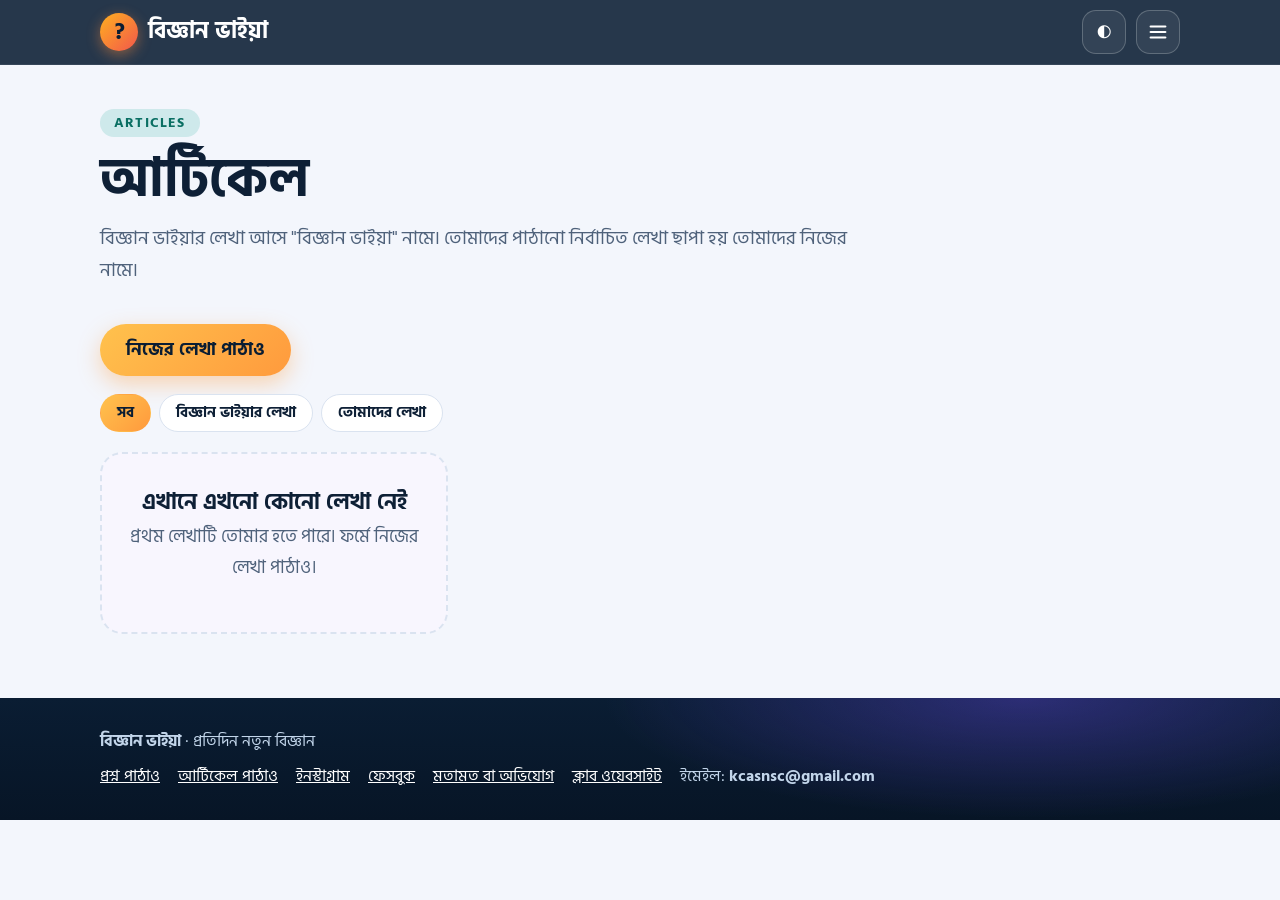
==== commit dbe66315: "Add files via upload" ====
--- a/article.html
+++ b/article.html
@@ -3,779 +3,13 @@
 <head>
 <meta charset="utf-8">
 <meta name="viewport" content="width=device-width, initial-scale=1, viewport-fit=cover">
-<meta name="claude:viewport-fit-sides" content="cover">
 <title>আর্টিকেল · বিজ্ঞান ভাইয়া</title>
 <link rel="stylesheet" href="https://fonts.googleapis.com/css2?family=Hind+Siliguri:wght@400;600;700&display=swap">
-<style>
-/* বিজ্ঞান ভাইয়া: রং ও ফন্ট এখানে বদলানো যাবে।
-   ধারণা: রাতের আকাশের মতো গাঢ় নীল হেডার ও হিরো, তার ওপর রঙিন গ্রহের মতো আলাদা আলাদা রং।
-   প্রতিটি বিষয়ের (ট্যাগ) নিজের রং আছে, আর নিচের :root-এ রংগুলো নাম ধরে সাজানো। */
-:root {
-  --bg: #F3F6FC;
-  --bg2: #E8EEFA;
-  --surface: #FFFFFF;
-  --surface2: #EEF3FB;
-  --fg: #0E2036;
-  --muted: #4F627B;
-  --line: #DAE3F0;
-  --shadow: 0 1px 2px rgba(14, 32, 54, .05), 0 10px 30px rgba(14, 32, 54, .07);
-  --shadow-lg: 0 2px 4px rgba(14, 32, 54, .06), 0 22px 50px rgba(14, 32, 54, .12);
-
-  --navy: #0A1D33;
-  --navy2: #123259;
-  --hdr-fg: #FFFFFF;
-  --hdr-muted: #C2D5EA;
-
-  --amber: #FFB020;  --amber-ink: #8A5300;
-  --coral: #F2574B;  --coral-ink: #B3261E;
-  --violet: #6C4DF2; --violet-ink: #4527C9;
-  --teal: #0FA392;   --teal-ink: #0A6F63;
-  --sky: #1E90E8;    --sky-ink: #0B5FA6;
-  --pink: #E0399A;   --pink-ink: #A81E70;
-  --on-amber: #0A1D33;
-  --accent: var(--amber);
-  --accent-ink: var(--amber-ink);
-  --font: 'Hind Siliguri', 'Noto Sans Bengali', 'Kalpurush', system-ui, sans-serif;
-}
-@media (prefers-color-scheme: dark) {
-  :root:not([data-theme="light"]) {
-    --bg: #071524; --bg2: #0B1E33; --surface: #0F2741; --surface2: #153356; --fg: #EAF2FB; --muted: #9FB6CE; --line: #223F63;
-    --shadow: 0 1px 2px rgba(0, 0, 0, .3), 0 12px 32px rgba(0, 0, 0, .35); --shadow-lg: 0 2px 4px rgba(0, 0, 0, .3), 0 24px 54px rgba(0, 0, 0, .5);
-    --amber-ink: #FFC24D; --coral-ink: #FF8C82; --violet-ink: #B3A1FF; --teal-ink: #52E0CF; --sky-ink: #6EC3FF; --pink-ink: #FF8ACB;
-    color-scheme: dark;
-  }
-}
-:root[data-theme="dark"] {
-  --bg: #071524; --bg2: #0B1E33; --surface: #0F2741; --surface2: #153356; --fg: #EAF2FB; --muted: #9FB6CE; --line: #223F63;
-  --shadow: 0 1px 2px rgba(0, 0, 0, .3), 0 12px 32px rgba(0, 0, 0, .35); --shadow-lg: 0 2px 4px rgba(0, 0, 0, .3), 0 24px 54px rgba(0, 0, 0, .5);
-  --amber-ink: #FFC24D; --coral-ink: #FF8C82; --violet-ink: #B3A1FF; --teal-ink: #52E0CF; --sky-ink: #6EC3FF; --pink-ink: #FF8ACB;
-  color-scheme: dark;
-}
-
-/* বিষয়ভেদে রং: যেকোনো উপাদানে c-xxx ক্লাস দিলে --c (মূল রং) ও --ink (লেখার রং) পাওয়া যায় */
-.c-amber  { --c: var(--amber);  --ink: var(--amber-ink);  --on: var(--on-amber); }
-.c-coral  { --c: var(--coral);  --ink: var(--coral-ink);  --on: #FFFFFF; }
-.c-violet { --c: var(--violet); --ink: var(--violet-ink); --on: #FFFFFF; }
-.c-teal   { --c: var(--teal);   --ink: var(--teal-ink);   --on: #FFFFFF; }
-.c-sky    { --c: var(--sky);    --ink: var(--sky-ink);    --on: #FFFFFF; }
-.c-pink   { --c: var(--pink);   --ink: var(--pink-ink);   --on: #FFFFFF; }
-
-* { box-sizing: border-box; }
-html { scroll-behavior: smooth; }
-body {
-  margin: 0; color: var(--fg); font-family: var(--font); font-size: 18px; line-height: 1.7;
-  background: var(--bg);
-  padding-left: max(16px, env(safe-area-inset-left, 0px));
-  padding-right: max(16px, env(safe-area-inset-right, 0px));
-}
-body::before { content: ""; position: fixed; inset: 0 0 auto; height: env(safe-area-inset-top, 0px); background: var(--navy); z-index: 30; }
-h1, h2, h3 { line-height: 1.3; margin: 0; text-wrap: balance; }
-p { margin: 0 0 .8em; }
-a { color: inherit; }
-[hidden] { display: none !important; }
-.wrap { max-width: 1080px; margin: 0 auto; }
-.bleed { margin-left: calc(-1 * max(16px, env(safe-area-inset-left, 0px))); margin-right: calc(-1 * max(16px, env(safe-area-inset-right, 0px))); padding-left: max(16px, env(safe-area-inset-left, 0px)); padding-right: max(16px, env(safe-area-inset-right, 0px)); }
-:focus-visible { outline: 3px solid var(--amber); outline-offset: 2px; border-radius: 8px; }
-.mono { font-variant-numeric: tabular-nums; }
-
-/* ---------- হেডার ---------- */
-.site-header { position: sticky; top: env(safe-area-inset-top, 0px); z-index: 20; color: var(--hdr-fg); background: rgba(10, 29, 51, .88); -webkit-backdrop-filter: blur(14px); backdrop-filter: blur(14px); border-bottom: 1px solid rgba(255, 255, 255, .08); }
-.site-header .wrap { display: flex; align-items: center; gap: 14px; padding-block: 10px; }
-.brand { display: flex; align-items: center; gap: 10px; text-decoration: none; font-weight: 700; font-size: 23px; white-space: nowrap; }
-.brand .mark { width: 38px; height: 38px; border-radius: 50%; background: linear-gradient(135deg, var(--amber), var(--coral)); color: var(--on-amber); display: grid; place-items: center; font-size: 24px; line-height: 1; box-shadow: 0 4px 14px rgba(255, 140, 60, .45); }
-.hdr-actions { margin-left: auto; display: flex; gap: 10px; align-items: center; }
-.theme-btn, .menu-btn { width: 44px; height: 44px; border-radius: 14px; border: 1px solid rgba(255, 255, 255, .22); background: rgba(255, 255, 255, .06); color: var(--hdr-fg); cursor: pointer; display: grid; place-items: center; font-size: 18px; transition: background .15s; }
-.theme-btn:hover, .menu-btn:hover { background: rgba(255, 255, 255, .14); }
-.menu-btn[aria-expanded="true"] { background: var(--amber); color: var(--on-amber); border-color: var(--amber); }
-.site-header .menu { position: absolute; left: 0; right: 0; top: 100%; background: rgba(10, 29, 51, .97); -webkit-backdrop-filter: blur(14px); backdrop-filter: blur(14px); border-top: 1px solid rgba(255, 255, 255, .08); box-shadow: 0 24px 40px rgba(0, 0, 0, .35); padding-left: max(16px, env(safe-area-inset-left, 0px)); padding-right: max(16px, env(safe-area-inset-right, 0px)); }
-.site-header .menu .menu-in { display: grid; align-items: stretch; gap: 0; padding-block: 8px 12px; }
-.menu-in a { display: flex; align-items: center; gap: 14px; color: var(--hdr-fg); text-decoration: none; padding: 13px 4px; font-weight: 700; font-size: 20px; border-bottom: 1px solid rgba(255, 255, 255, .07); }
-.menu-in a:last-child { border-bottom: 0; }
-.menu-in a i { width: 14px; height: 14px; border-radius: 50%; background: var(--c); flex: none; box-shadow: 0 0 0 4px color-mix(in srgb, var(--c) 28%, transparent); }
-.menu-in a:hover { color: var(--amber); }
-.menu-in a[aria-current="page"] { color: var(--amber); }
-
-/* ---------- হিরো ---------- */
-.hero { position: relative; color: #FFFFFF; overflow: hidden; isolation: isolate;
-  background:
-    radial-gradient(900px 480px at 85% -10%, rgba(108, 77, 242, .55), transparent 60%),
-    radial-gradient(700px 420px at 0% 110%, rgba(15, 163, 146, .45), transparent 60%),
-    radial-gradient(600px 400px at 50% 120%, rgba(242, 87, 75, .28), transparent 60%),
-    linear-gradient(180deg, #0A1D33, #0E2A4C); }
-.hero .wrap { position: relative; padding-block: 52px 64px; display: grid; gap: 16px; z-index: 2; }
-.hero .eyebrow { display: inline-flex; width: fit-content; align-items: center; gap: 8px; background: rgba(255, 255, 255, .1); border: 1px solid rgba(255, 255, 255, .18); color: #FFD27A; font-weight: 700; font-size: 15px; letter-spacing: 1px; padding: 4px 16px; border-radius: 999px; }
-.hero h1 { font-size: clamp(50px, 11vw, 100px); font-weight: 700; letter-spacing: -.5px; background: linear-gradient(95deg, #FFD36E 0%, #FF9A62 45%, #FF6FA8 100%); -webkit-background-clip: text; background-clip: text; color: transparent; width: fit-content; max-width: 100%; }
-.hero p.lead { font-size: clamp(20px, 3.2vw, 26px); color: #CFE0F2; max-width: 28em; margin: 0; }
-.orbit { position: absolute; right: -90px; top: -70px; width: 520px; height: 520px; z-index: 1; opacity: .95; pointer-events: none; }
-.orb { position: absolute; border-radius: 50%; filter: blur(2px); z-index: 1; animation: drift 14s ease-in-out infinite; pointer-events: none; }
-.orb.o1 { width: 18px; height: 18px; background: #FFB020; left: 8%; top: 22%; box-shadow: 0 0 24px #FFB020; }
-.orb.o2 { width: 12px; height: 12px; background: #4FE3D2; left: 46%; top: 12%; box-shadow: 0 0 20px #4FE3D2; animation-delay: -4s; }
-.orb.o3 { width: 22px; height: 22px; background: #FF6FA8; right: 12%; bottom: 16%; box-shadow: 0 0 28px #FF6FA8; animation-delay: -8s; }
-.orb.o4 { width: 10px; height: 10px; background: #8EA2FF; left: 28%; bottom: 14%; box-shadow: 0 0 18px #8EA2FF; animation-delay: -2s; }
-@keyframes drift { 0%, 100% { transform: translate(0, 0); } 50% { transform: translate(14px, -18px); } }
-.actions { display: flex; flex-wrap: wrap; gap: 12px; margin-top: 8px; }
-.btn { display: inline-flex; align-items: center; gap: 8px; background: linear-gradient(135deg, #FFC24D, #FF9A3D); color: var(--on-amber); font: inherit; font-weight: 700; padding: 11px 26px; border-radius: 999px; text-decoration: none; border: 0; cursor: pointer; box-shadow: 0 8px 22px rgba(255, 154, 61, .38); transition: transform .15s, box-shadow .15s; }
-.btn:hover { transform: translateY(-2px); box-shadow: 0 12px 28px rgba(255, 154, 61, .5); }
-.btn.ghost { background: rgba(255, 255, 255, .08); color: #FFFFFF; border: 1.5px solid rgba(255, 255, 255, .45); box-shadow: none; }
-main .btn.ghost { color: var(--fg); border-color: var(--line); background: var(--surface); }
-
-/* ---------- সেকশন ও কার্ড ---------- */
-main { padding-block: 34px 64px; }
-.section { margin-top: 46px; }
-.section > h2, .head-row h2 { font-size: clamp(26px, 4.4vw, 32px); margin-bottom: 16px; }
-.head-row { display: flex; justify-content: space-between; align-items: baseline; gap: 12px; margin-bottom: 16px; }
-.head-row h2 { margin: 0; }
-.head-row a { color: var(--accent-ink); font-weight: 700; text-decoration: none; }
-.head-row a:hover { text-decoration: underline; }
-.page-head { position: relative; padding: 8px 0 6px; margin-bottom: 8px; }
-.page-head .kicker { display: inline-block; font-weight: 700; font-size: 14px; letter-spacing: 1.2px; color: var(--ink); background: color-mix(in srgb, var(--c) 16%, transparent); border-radius: 999px; padding: 2px 14px; margin-bottom: 8px; }
-.page-title { font-size: clamp(34px, 7vw, 54px); font-weight: 700; margin-bottom: 8px; }
-.page-sub { color: var(--muted); max-width: 40em; margin-bottom: 22px; font-size: 19px; }
-.grid { display: grid; gap: 18px; grid-template-columns: repeat(auto-fill, minmax(min(100%, 280px), 1fr)); }
-.list { display: grid; gap: 16px; }
-.card { background: var(--surface); border: 1px solid var(--line); border-radius: 20px; padding: 20px 22px; min-width: 0; box-shadow: var(--shadow); }
-.card h3 { font-size: 22px; margin-bottom: 6px; }
-.card p:last-child { margin-bottom: 0; }
-.meta { display: flex; flex-wrap: wrap; gap: 8px; align-items: center; color: var(--muted); font-size: 15px; }
-.chip { display: inline-block; background: color-mix(in srgb, var(--c, var(--muted)) 16%, transparent); color: var(--ink, var(--fg)); border-radius: 999px; padding: 1px 13px; font-size: 14px; font-weight: 700; }
-.chip.solid { background: var(--c); color: var(--on); }
-
-/* রোজকার বিজ্ঞানের কার্ড: বাঁ পাশে তারিখের রঙিন টাইল */
-.post { display: grid; grid-template-columns: 76px 1fr; gap: 18px; background: var(--surface); border: 1px solid var(--line); border-radius: 22px; padding: 20px; box-shadow: var(--shadow); min-width: 0; }
-.datetile { width: 76px; height: 86px; border-radius: 18px; background: linear-gradient(160deg, var(--c), color-mix(in srgb, var(--c) 65%, #000)); color: var(--on); display: grid; place-content: center; text-align: center; line-height: 1.1; box-shadow: 0 10px 22px color-mix(in srgb, var(--c) 40%, transparent); }
-.datetile b { font-size: 34px; display: block; }
-.datetile span { font-size: 14px; font-weight: 700; opacity: .95; }
-.post h3 { font-size: 23px; margin: 6px 0 8px; }
-.post .body { min-width: 0; }
-.post p:last-of-type { margin-bottom: 0; }
-
-/* আজকের বিজ্ঞান: গ্রেডিয়েন্ট বর্ডারওয়ালা বড় কার্ড */
-.today { position: relative; border-radius: 28px; padding: 3px; background: linear-gradient(120deg, #FFB020, #F2574B 40%, #6C4DF2 75%, #1E90E8); box-shadow: var(--shadow-lg); }
-.today-in { background: var(--surface); border-radius: 25px; padding: 28px clamp(20px, 4vw, 36px); display: grid; gap: 10px; }
-.today-in h2 { font-size: clamp(28px, 5.4vw, 40px); margin: 0; }
-.today-in p { font-size: 19px; }
-.try { background: color-mix(in srgb, var(--c, var(--amber)) 13%, var(--surface)); border-radius: 14px; padding: 12px 16px; margin-top: 8px; border: 1px dashed color-mix(in srgb, var(--c, var(--amber)) 55%, transparent); }
-.try b { color: var(--ink, var(--amber-ink)); }
-
-/* হোমের রঙিন বিভাগ-টাইল */
-.tiles { grid-template-columns: repeat(auto-fill, minmax(min(100%, 240px), 1fr)); }
-.tile { position: relative; overflow: hidden; text-decoration: none; display: grid; gap: 4px; align-content: end; min-height: 170px; border: 0; color: var(--on); background: linear-gradient(150deg, var(--c), color-mix(in srgb, var(--c) 55%, #000)); box-shadow: 0 16px 34px color-mix(in srgb, var(--c) 38%, transparent); transition: transform .2s, box-shadow .2s; }
-.tile:hover { transform: translateY(-4px); box-shadow: 0 22px 42px color-mix(in srgb, var(--c) 50%, transparent); }
-.tile .ic { position: absolute; right: 16px; top: 14px; width: 44px; height: 44px; opacity: .92; }
-.tile::after { content: ""; position: absolute; right: -30px; bottom: -40px; width: 140px; height: 140px; border-radius: 50%; background: rgba(255, 255, 255, .13); }
-.tile .num { font-size: 44px; font-weight: 700; line-height: 1; }
-.tile .lbl { font-weight: 700; font-size: 21px; }
-.tile .hint { font-size: 15px; opacity: .92; }
-
-/* ফিল্টার, সার্চ */
-.toolbar { display: flex; flex-wrap: wrap; gap: 12px; align-items: center; margin-bottom: 20px; }
-.search { flex: 1 1 240px; min-width: 0; font: inherit; padding: 12px 20px; border-radius: 999px; border: 1.5px solid var(--line); background: var(--surface); color: var(--fg); box-shadow: var(--shadow); }
-.search:focus { border-color: var(--amber); outline: none; }
-.filters { display: flex; flex-wrap: wrap; gap: 8px; }
-.filters button { font: inherit; font-size: 15px; font-weight: 700; background: var(--surface); color: var(--fg); border: 1.5px solid var(--line); border-radius: 999px; padding: 5px 16px; cursor: pointer; transition: transform .12s; }
-.filters button:hover { transform: translateY(-1px); }
-.filters button[aria-pressed="true"] { background: linear-gradient(135deg, #FFC24D, #FF9A3D); color: var(--on-amber); border-color: transparent; }
-
-/* প্রশ্ন-উত্তর */
-details.qa { background: var(--surface); border: 1px solid var(--line); border-radius: 18px; padding: 4px 22px; box-shadow: var(--shadow); }
-details.qa + details.qa { margin-top: 12px; }
-details.qa summary { cursor: pointer; font-weight: 700; font-size: 20px; padding: 14px 0; display: flex; align-items: center; gap: 14px; list-style: none; }
-details.qa summary::-webkit-details-marker { display: none; }
-details.qa summary::before { content: "?"; flex: none; width: 34px; height: 34px; border-radius: 50%; background: linear-gradient(135deg, var(--violet), var(--sky)); color: #FFFFFF; display: grid; place-items: center; font-size: 19px; }
-details.qa summary::after { content: "+"; margin-left: auto; font-size: 26px; color: var(--muted); }
-details.qa[open] summary::after { content: "−"; }
-details.qa[open] summary { color: var(--violet-ink); }
-details.qa .ans { padding: 0 0 16px 48px; }
-
-ol.steps { padding-left: 1.3em; margin: 6px 0 12px; }
-ol.steps li { margin-bottom: 4px; }
-ul.plain { margin: 6px 0 12px; padding-left: 1.2em; }
-.safety { color: var(--muted); font-size: 16px; border-top: 1px dashed var(--line); padding-top: 10px; }
-.empty { border: 2px dashed var(--line); border-radius: 22px; padding: 34px 22px; text-align: center; color: var(--muted); background: color-mix(in srgb, var(--violet) 5%, var(--surface)); }
-.empty h3 { color: var(--fg); margin-bottom: 6px; font-size: 22px; }
-
-/* আর্টিকেল */
-.article { display: grid; gap: 4px; align-content: start; }
-.article h3 { margin-top: 6px; }
-
-/* নোটিশ */
-.notice { background: var(--surface); border: 1px solid var(--line); border-radius: 18px; padding: 14px 20px; display: grid; gap: 4px; margin-bottom: 12px; box-shadow: var(--shadow); }
-.notice h3 { font-size: 20px; margin: 0; }
-.notice p { margin: 0; color: var(--muted); }
-.notice.pinned { background: linear-gradient(135deg, color-mix(in srgb, var(--amber) 22%, var(--surface)), color-mix(in srgb, var(--coral) 14%, var(--surface))); border-color: color-mix(in srgb, var(--amber) 60%, transparent); }
-a.notice-link { text-decoration: none; display: block; }
-a.notice-link:hover .notice { border-color: var(--c, var(--amber)); }
-h3.month { font-size: 20px; margin: 22px 0 10px; color: var(--accent-ink); }
-
-.banner { display: grid; gap: 2px; color: #FFFFFF; border-radius: 20px; padding: 16px 22px; margin-bottom: 30px; background: linear-gradient(120deg, #6C4DF2, #E0399A 60%, #F2574B); box-shadow: 0 18px 40px rgba(108, 77, 242, .35); }
-.banner b { font-size: 21px; }
-.banner span { font-size: 16px; opacity: .95; }
-
-/* ---------- ফুটার ---------- */
-.site-footer { color: var(--hdr-muted); font-size: 16px; background: radial-gradient(700px 200px at 80% 0%, rgba(108, 77, 242, .35), transparent 60%), linear-gradient(180deg, #0A1D33, #071526); }
-.site-footer .wrap { padding-block: 30px; display: grid; gap: 8px; }
-.site-footer a { color: #FFFFFF; }
-.site-footer .links { display: flex; flex-wrap: wrap; gap: 6px 18px; }
-
-@media (prefers-reduced-motion: reduce) { html { scroll-behavior: auto; } .orb { animation: none; } .tile, .btn, .filters button { transition: none; } }
-@media (max-width: 560px) {
-  body { font-size: 17px; }
-  .orbit { right: -230px; top: -110px; }
-  .post { grid-template-columns: 1fr; }
-  .datetile { width: auto; height: auto; grid-auto-flow: column; justify-content: start; align-items: baseline; gap: 8px; padding: 6px 16px; border-radius: 14px; width: fit-content; }
-  .datetile b { font-size: 24px; }
-  details.qa .ans { padding-left: 0; }
-  .tile { min-height: 140px; }
-}
-
-:root{padding-top:env(safe-area-inset-top,0px);padding-bottom:env(safe-area-inset-bottom,0px)}
-</style>
+<link rel="stylesheet" href="style.css">
 </head>
 <body>
 <div id="root" data-page="article"></div>
-<script>
-/* ============================================================
-   বিজ্ঞান ভাইয়া: সব লেখা এই ফাইলে। এটি পুরোপুরি অনলাইন সাইট।
-   শুরুর দিন: ১০ ডিসেম্বর ২০২৬ (বৃহস্পতিবার)।
-
-   নিয়ম: যেকোনো লেখার তারিখ (YYYY-MM-DD) আজকের তারিখের পরে হলে সেটি সাইটে লুকিয়ে থাকে,
-   তারিখ এলে নিজে থেকেই দেখা যায়। তাই সব লেখা আগে থেকেই বসিয়ে রাখা যায়।
-   আগে থেকে দেখতে চাইলে ঠিকানার শেষে #preview যোগ করো।
-
-   যেখানে যা বদলাবে:
-   - daily      : রোজকার বিজ্ঞান (rojkar.html)
-   - qa         : প্রশ্ন ও উত্তর (question.html)
-   - articles   : আর্টিকেল (article.html)। kind: "vaiya" মানে বিজ্ঞান ভাইয়ার লেখা, "student" মানে শিক্ষার্থীর লেখা
-   - notices    : নোটিশ বোর্ড (notice-board.html)
-   ============================================================ */
-
-window.SITE = {
-  name: "বিজ্ঞান ভাইয়া",
-  tagline: "বিজ্ঞান নিয়ে যেকোনো প্রশ্ন, যেকোনো সময়",
-  launch: "2026-12-10",
-  email: "kcasnsc@gmail.com",
-
-  /* লিংক বদলাও। ফাঁকা ("") থাকলে বোতাম দেখাবে না। */
-  links: {
-    questionForm: "https://forms.gle/UkBAL9BVJz5W9Kdv6",  // প্রশ্ন পাঠানোর Google Form
-    articleForm: "",                                       // আর্টিকেল পাঠানোর Google Form (তৈরি হলে এখানে বসাও)
-    instagram: "https://www.instagram.com/kcasnsc/",
-    facebook: "https://www.facebook.com/profile.php?id=61594144386733",
-    clubSite: "https://ahanaft059-coder.github.io/cssc/index.html"
-  },
-
-  /* ================= রোজকার বিজ্ঞান ================= */
-  daily: [
-    { date: "2026-12-10", tag: "জানো কি?", title: "নোবেল পুরস্কার ১০ ডিসেম্বর কেন দেওয়া হয়?",
-      body: ["আলফ্রেড নোবেল ডিনামাইট আবিষ্কার করেছিলেন। তিনি ১৮৯৬ সালের ১০ ডিসেম্বর মারা যান। উইলে তাঁর সম্পত্তির বড় অংশ দিয়ে যান বিজ্ঞান, সাহিত্য ও শান্তিতে অবদানের পুরস্কারের জন্য।",
-             "প্রথম নোবেল পুরস্কার দেওয়া হয় ১৯০১ সালে। তাঁর মৃত্যুদিনকে সম্মান জানাতে প্রতি বছর ১০ ডিসেম্বর পুরস্কার প্রদান অনুষ্ঠান হয়।"] },
-    { date: "2026-12-11", tag: "পদার্থবিজ্ঞান", title: "আকাশ নীল কেন?",
-      body: ["সূর্যের সাদা আলোয় সব রং মিশে আছে। এই আলো বাতাসের কণায় ধাক্কা খেলে ছোট তরঙ্গদৈর্ঘ্যের নীল আলো বেশি ছড়িয়ে পড়ে। তাই আকাশের সব দিক থেকে নীল আলো আমাদের চোখে আসে।",
-             "সূর্যাস্তের সময় আলো অনেক লম্বা পথ পেরিয়ে আসে। পথে নীল আলো ছড়িয়ে হারিয়ে যায়, আর লাল-কমলা আলো আমাদের চোখে পৌঁছায়।"],
-      tryIt: "স্বচ্ছ গ্লাসের পানিতে মাত্র ২-৩ ফোঁটা দুধ মেশাও। অন্ধকার ঘরে ফোনের টর্চ জ্বালিয়ে গ্লাসের পাশ থেকে দেখো। পাশে নীলচে আভা, উল্টো দিকে হলদে-কমলা আলো দেখবে।" },
-    { date: "2026-12-12", tag: "রসায়ন", title: "মধু বছরের পর বছর নষ্ট হয় না কেন?",
-      body: ["মধুতে পানি খুব কম থাকে, আর এটা কিছুটা অ্যাসিডিক। মৌমাছির এনজাইমের কারণে মধুতে সামান্য হাইড্রোজেন পারক্সাইডও তৈরি হয়।",
-             "এই পরিবেশে জীবাণু বাড়তে পারে না, তাই মধু সহজে নষ্ট হয় না।"] },
-    { date: "2026-12-13", tag: "পদার্থবিজ্ঞান", title: "কলা কি সত্যিই একটু তেজস্ক্রিয়?",
-      body: ["হ্যাঁ। কলায় থাকা পটাশিয়ামের একটা রূপ (K-40) সামান্য তেজস্ক্রিয়। পরিমাণ এত কম যে এটা পুরোপুরি নিরাপদ।",
-             "বিজ্ঞানে \"তেজস্ক্রিয়\" মানেই বিপদ নয়। মাত্রাটাই আসল।"] },
-    { date: "2026-12-14", tag: "জীববিজ্ঞান", title: "গাছ কি উদ্দীপনায় সাড়া দেয়?",
-      body: ["জগদীশচন্দ্র বসু ক্রেসকোগ্রাফ নামে একটি যন্ত্র বানিয়েছিলেন। এটি গাছের অতি সামান্য বৃদ্ধিও বহুগুণ বাড়িয়ে মাপতে পারত।",
-             "এর সাহায্যে তিনি দেখান, গাছ আলো, তাপ ও আঘাতের মতো উদ্দীপনায় সাড়া দেয়।"] },
-    { date: "2026-12-15", tag: "জানো কি?", title: "বিজ্ঞান কী, আর আমরা কেন প্রশ্ন করি?",
-      body: ["বিজ্ঞান মানে কোনো কিছু নিজে পরীক্ষা করে দেখে উত্তর খোঁজা। বিজ্ঞানীরা চারটি কাজ বারবার করেন: প্রশ্ন করেন, অনুমান করেন, পরীক্ষা করেন, আর ফলাফল লেখেন।",
-             "অনুমান ভুল হলেও ক্ষতি নেই। ভুল অনুমান থেকেও নতুন কিছু শেখা যায়। তাই প্রশ্ন করতে ভয় পেয়ো না।"] },
-    { date: "2026-12-16", tag: "শুভেচ্ছা", title: "মহান বিজয় দিবসের শুভেচ্ছা",
-      body: ["আজ ১৬ ডিসেম্বর, মহান বিজয় দিবস। সবাইকে আন্তরিক শুভেচ্ছা।",
-             "আজ হালকা পোস্ট। কাল থেকে আবার নতুন নতুন বিজ্ঞানের প্রশ্ন নিয়ে হাজির হব।"] },
-    { date: "2026-12-17", tag: "ঘরে করি", title: "গ্লাসে ছোট আকাশ বানাও",
-      body: ["একটা স্বচ্ছ গ্লাসে পানি নিয়ে তাতে ২-৩ ফোঁটা দুধ মেশাও। অন্ধকার ঘরে ফোনের টর্চ জ্বালিয়ে গ্লাসের একপাশ দিয়ে আলো ফেলো।",
-             "গ্লাসের পাশ থেকে নীলচে আভা দেখবে, আর সোজা পেরিয়ে আসা আলো হলদে-কমলা লাগবে। আকাশ নীল আর সূর্যাস্ত লাল হওয়ার কারণ এটাই।"],
-      tryIt: "ফোনের টর্চ সরাসরি চোখে ফেলবে না। পরীক্ষা করবে বড়দের সামনে।" },
-    { date: "2026-12-18", tag: "কেন?", title: "বরফ পানিতে ভাসে কেন?",
-      body: ["পানি জমে বরফ হলে তার অণুগুলো ফাঁকা ষড়ভুজাকার কাঠামো তৈরি করে। এতে আয়তন বাড়ে, কিন্তু ভর একই থাকে।",
-             "ঘনত্ব কমে যায় বলে বরফ পানির ওপর ভাসে। এ কারণেই শীতের দেশে পুকুরের ওপর বরফ জমলেও নিচের মাছ বেঁচে থাকে।"] },
-    { date: "2026-12-19", tag: "কেন?", title: "বজ্রপাতে আগে আলো দেখি, শব্দ পরে শুনি কেন?",
-      body: ["আলো প্রায় সঙ্গে সঙ্গে আমাদের চোখে পৌঁছায়, কিন্তু শব্দ বাতাসে সেকেন্ডে প্রায় ৩৪০ মিটার যায়।",
-             "তাই বিদ্যুৎ চমকানোর পর গর্জন শুনতে দেরি হয়। প্রতি ৩ সেকেন্ডের দেরি মানে বজ্র প্রায় ১ কিলোমিটার দূরে।"] },
-    { date: "2026-12-20", tag: "জানো কি?", title: "তারা খসে পড়া আসলে কী?",
-      body: ["তারা খসে পড়া আসলে তারা নয়। এগুলো মহাকাশের ছোট ছোট পাথর বা ধুলোর কণা, যাদের উল্কা বলে। অনেকগুলো বালুকণার মতো ছোট।",
-             "পৃথিবীর বাতাসে খুব দ্রুত ঢুকে বাতাসের সঙ্গে ঘর্ষণ ও চাপে এরা গরম হয়ে জ্বলে ওঠে, তাই আকাশে আলোর দাগ দেখা যায়।"] },
-    { date: "2026-12-21", tag: "কেন?", title: "বছরের সবচেয়ে ছোট দিন কেন হয়?",
-      body: ["পৃথিবীর অক্ষ প্রায় ২৩.৫ ডিগ্রি হেলানো। ডিসেম্বরের ২১ বা ২২ তারিখের কাছাকাছি উত্তর গোলার্ধ সূর্য থেকে সবচেয়ে বেশি সরে থাকে, তাই আমাদের দিন সবচেয়ে ছোট হয়।",
-             "অনেকে ভাবে শীতে পৃথিবী সূর্য থেকে দূরে থাকে। আসলে তা নয়। কারণ হলো অক্ষের এই হেলানো ভাব।"] },
-    { date: "2026-12-22", tag: "কেন?", title: "পানি সব জায়গায় একই তাপে ফোটে না কেন?",
-      body: ["সমুদ্রপৃষ্ঠে পানি ১০০ ডিগ্রি সেলসিয়াসে ফোটে। কিন্তু উঁচু পাহাড়ে বাতাসের চাপ কম, তাই পানি আরও কম তাপে ফুটতে শুরু করে।",
-             "সে কারণে পাহাড়ে ভাত রান্না করতে বেশি সময় লাগে। গরম পানিটা তুলনামূলক কম গরম থাকে।"] },
-    { date: "2026-12-23", tag: "ঘরে করি", title: "ডিম ভাসে না ডোবে?",
-      body: ["একটা লম্বা গ্লাসে পানি নিয়ে কাঁচা ডিম আস্তে ছেড়ে দাও। ডিম ডুবে যাবে। এবার একটু একটু করে লবণ মেশাতে থাকো।",
-             "লবণ মেশালে পানির ঘনত্ব বাড়ে। পানির ঘনত্ব ডিমের ঘনত্বের চেয়ে বেশি হলে ডিম ভেসে ওঠে।"],
-      tryIt: "ডিম আস্তে ছাড়বে, যেন গ্লাস না ভাঙে।" },
-    { date: "2026-12-24", tag: "কেন?", title: "রংধনু কীভাবে তৈরি হয়?",
-      body: ["বৃষ্টির ফোঁটায় সূর্যের আলো ঢুকে বেঁকে যায়, ফোঁটার ভেতরে প্রতিফলিত হয়, আবার বেরোনোর সময় বেঁকে যায়।",
-             "বেঁকে যাওয়ার মাত্রা প্রতিটি রঙের জন্য আলাদা, তাই সাদা আলো সাত রঙে ভেঙে যায়। রংধনু দেখতে হলে সূর্য তোমার পেছনে ও বৃষ্টি সামনে থাকতে হয়।"] },
-    { date: "2026-12-25", tag: "বিজ্ঞানী", title: "যে কণার নাম একজন বাঙালির নামে",
-      body: ["সত্যেন্দ্রনাথ বসু (১৮৯৪-১৯৭৪) আলোর কণা নিয়ে একটি গাণিতিক পদ্ধতি দেন। আইনস্টাইন সেটা এগিয়ে নেন।",
-             "যেসব কণা এই নিয়ম মেনে চলে, তাদের নাম \"বোসন\"। এই নাম এসেছে বসুর নাম থেকে।"] },
-    { date: "2026-12-26", tag: "চ্যালেঞ্জ", title: "নিজের \"কেন-কেন সিঁড়ি\" বানাও",
-      body: ["একটা প্রশ্ন নাও, যেমন \"আকাশ নীল কেন?\"। উত্তর পেলে সেই উত্তরের ওপরই আবার \"কেন?\" জিজ্ঞেস করো। এভাবে এক ধাপ করে ওপরে ওঠো।",
-             "যে ধাপে আর উত্তর জানো না, সেটাই তোমার পরের গবেষণার প্রশ্ন। তোমার সিঁড়িটা আর্টিকেল পাতায় পাঠাতে পারো।"] },
-    { date: "2026-12-27", tag: "কেন?", title: "চাঁদের আকার বদলায় কেন?",
-      body: ["চাঁদের আকার আসলে বদলায় না। চাঁদ পৃথিবীর চারদিকে ঘোরে, তাই সূর্যের আলো পাওয়া অংশের কতটুকু আমরা পৃথিবী থেকে দেখতে পাই, সেটা বদলাতে থাকে।",
-             "এটাকেই চন্দ্রকলা বলে। একটা পূর্ণ চক্র শেষ হতে প্রায় সাড়ে ২৯ দিন লাগে।"] },
-    { date: "2026-12-28", tag: "ঘরে করি", title: "সুতোর টেলিফোন বানাও",
-      body: ["দুটি কাগজ বা প্লাস্টিকের কাপের তলায় ছোট ফুটো করে ৩-৪ মিটার সুতো ঢুকিয়ে দুই মাথায় গিঁট দাও।",
-             "দুজন দূরে গিয়ে সুতো টানটান রাখো। একজন কাপে কথা বললে অন্যজন কাপ কানে দিয়ে শুনতে পাবে। সুতো ঢিলা হলে আর শোনা যাবে না, কারণ কম্পন থেমে যায়।"],
-      tryIt: "সুই ব্যবহার করলে বড়দের সাহায্য নাও।" },
-    { date: "2026-12-29", tag: "কেন?", title: "আলো কত দ্রুত চলে?",
-      body: ["আলো প্রতি সেকেন্ডে প্রায় ৩ লক্ষ কিলোমিটার চলে। এত দ্রুত চলে বলে সূর্যের আলো পৃথিবীতে আসতে মাত্র প্রায় ৮ মিনিট ২০ সেকেন্ড লাগে।",
-             "মানে এই মুহূর্তে আমরা সূর্যকে যেমন দেখছি, সেটা ৮ মিনিটেরও বেশি আগের সূর্য।"] },
-    { date: "2026-12-30", tag: "বিজ্ঞানী", title: "উঁচু ভবন কীভাবে ঝড় সামলায়?",
-      body: ["ঢাকায় জন্মানো প্রকৌশলী ফজলুর রহমান খান (১৯২৯-১৯৮২) \"টিউব স্ট্রাকচার\" পদ্ধতির নকশা দিয়েছিলেন। ভবনের বাইরের দেয়ালকেই বড় একটা শক্ত নল ধরে নেওয়া হয়।",
-             "এতে কম ইস্পাতে উঁচু ভবন বাতাসের ধাক্কা সামলায়। শিকাগোর কয়েকটি বিখ্যাত আকাশছোঁয়া ভবনে এই ধারণা কাজে লেগেছে।"] },
-    { date: "2026-12-31", tag: "চ্যালেঞ্জ", title: "বছরের শেষ দিনের চ্যালেঞ্জ",
-      body: ["এ বছর বিজ্ঞানে তুমি সবচেয়ে মজার কী শিখেছ? এক বা দুই লাইনে ভেবে রাখো।",
-             "সেটা লিখে আর্টিকেল পাতায় পাঠিয়ে দিতে পারো। নির্বাচিত লেখা তোমার নামে সেখানে ছাপা হবে।"] },
-    { date: "2027-01-01", tag: "শুভেচ্ছা", title: "নতুন বছরের শুভেচ্ছা",
-      body: ["সবাইকে ২০২৭ সালের শুভেচ্ছা। নতুন বছরেও প্রতিদিন নতুন নতুন বিজ্ঞান আসবে।",
-             "জানো কি? পৃথিবীর সূর্যকে একবার ঘুরতে প্রায় ৩৬৫ দিন ৬ ঘণ্টা লাগে। তাই প্রতি চার বছরে এক দিন বাড়তি যোগ করে লিপ ইয়ার বানানো হয়।"] },
-    { date: "2027-01-02", tag: "ঘরে করি", title: "লাল বাঁধাকপির রঙিন জাদু",
-      body: ["লাল বাঁধাকপি কুচি করে গরম পানিতে ১৫ মিনিট ভিজিয়ে রাখো। পানি বেগুনি হবে। ঠান্ডা হলে ছেঁকে তিনটি গ্লাসে ভাগ করো।",
-             "একটিতে লেবুর রস, আরেকটিতে বেকিং সোডা মেশানো পানি দাও। লেবুর রসে লালচে, সোডায় নীলচে-সবুজ হবে। বাঁধাকপির রঞ্জক অ্যাসিড ও ক্ষার চিনিয়ে দেয়।"],
-      tryIt: "গরম পানি বড়দের সাহায্যে নেবে। পরীক্ষার কোনো জিনিস মুখে দেবে না।" },
-    { date: "2027-01-03", tag: "কেন?", title: "পানিতে ডুব দিলে কান ব্যথা করে কেন?",
-      body: ["পানির নিচে যত গভীরে যাও, পানির চাপ তত বাড়ে। এই চাপ কানের পর্দায় বাইরের দিক থেকে ধাক্কা দেয়, আর ভেতরের বাতাসের চাপ আগের মতোই থাকে।",
-             "দুই দিকের চাপের এই পার্থক্যে কান ব্যথা করে। ঢোক গিললে বা হাই তুললে ভেতরের চাপ সমান হয়ে ব্যথা কমে যায়।"] },
-    { date: "2027-01-04", tag: "জানো কি?", title: "মৌমাছি কীভাবে মধু বানায়?",
-      body: ["মৌমাছি ফুলের মিষ্টি রস (নেকটার) সংগ্রহ করে পেটের বিশেষ থলিতে জমায়। সেখানে এনজাইম মিশে রসের গঠন বদলাতে শুরু করে।",
-             "চাকে ফিরে মৌমাছিরা ডানা নেড়ে রসের বাড়তি পানি শুকিয়ে ফেলে। ঘন হয়ে মধু তৈরি হলে মোম দিয়ে চাকের ঘর বন্ধ করে দেয়।"] },
-    { date: "2027-01-05", tag: "কেন?", title: "বাতাস দেখা যায় না, তবু আছে বুঝব কীভাবে?",
-      body: ["বাতাস দেখা যায় না, কিন্তু জায়গা নেয়, চাপ দেয় আর গাছের পাতা নাড়ায়। বেলুনে ফুঁ দিলে সেটা ফুলে ওঠে, কারণ ভেতরে বাতাস ঢুকেছে।",
-             "বাতাসেরও ওজন আছে। আমরা তা টের পাই না, কারণ জন্মের পর থেকেই চারদিক থেকে বাতাসের চাপে অভ্যস্ত।"],
-      tryIt: "একটা গ্লাস উল্টো করে ধীরে বালতির পানিতে ডোবাও। ভেতরে পানি পুরো ওঠে না, কারণ বাতাস সেখানে জায়গা নিয়ে আছে।" },
-    { date: "2027-01-06", tag: "ঘরে করি", title: "কাগজের সেতু কত ভার সইতে পারে?",
-      body: ["দুই স্তূপ বইয়ের মাঝখানে ফাঁক রেখে একটা সাদা কাগজ সমতলভাবে বসাও। তার ওপর একটা একটা করে ১ টাকার কয়েন রাখো।",
-             "এবার একই কাগজ ভাঁজ করে অ্যাকর্ডিয়ানের মতো করে বসিয়ে আবার কয়েন রাখো। ভাঁজ করা কাগজ অনেক বেশি ভার সইবে। আকৃতি বদলালে শক্তি বাড়ে, এটাই ইঞ্জিনিয়ারিংয়ের মূল ধারণা।"],
-      tryIt: "কয়েন ভাগ করে রাখো, যেন সেতু ভেঙে পড়লে কেউ ব্যথা না পায়।" },
-    { date: "2027-01-07", tag: "কেন?", title: "মেঘ কীভাবে তৈরি হয়?",
-      body: ["সূর্যের তাপে পানি বাষ্প হয়ে ওপরে ওঠে। ওপরে বাতাস ঠান্ডা, তাই বাষ্প ঠান্ডা হয়ে ধুলোর কণার গায়ে খুব ছোট ছোট পানির ফোঁটা হয়ে জমে।",
-             "লক্ষ লক্ষ ছোট ফোঁটা একসঙ্গে জমলে আমরা সেটাকে মেঘ বলি। ফোঁটাগুলো বড় ও ভারী হলে বৃষ্টি হয়ে নিচে নেমে আসে।"] },
-    { date: "2027-01-08", tag: "চ্যালেঞ্জ", title: "তোমার আবিষ্কার ও অভিজ্ঞতা পাঠাও",
-      body: ["বিজ্ঞান নিয়ে তুমি কী করেছ, কী শিখেছ, কিংবা কোন প্রশ্ন নিয়ে ভেবেছ? নিজের ভাষায় লিখে পাঠাও।",
-             "নির্বাচিত লেখা তোমার নামে আর্টিকেল পাতায় ছাপা হবে। প্রথম ৩০ দিন শেষ, সবাইকে ধন্যবাদ।"] }
-  ],
-
-  /* ================= প্রশ্ন ও উত্তর =================
-     askedBy: "নাম" দিলে "জিজ্ঞাসা করেছে" হিসেবে দেখাবে। না দিলে দেখাবে না। */
-  qa: [
-    { date: "2026-12-10", q: "পৃথিবী ঘোরে, তবু আমরা টের পাই না কেন?",
-      a: "পৃথিবী খুব মসৃণ ও স্থির গতিতে ঘোরে। বাতাসসহ আমরা সবাই পৃথিবীর সঙ্গে একই গতিতে ঘুরছি, তাই কোনো ঝাঁকুনি লাগে না। যেমন মসৃণ গতিতে চলা ট্রেনের ভেতরে গতির কথা মনে থাকে না।" },
-    { date: "2026-12-11", q: "আমরা ঘুমাই কেন?",
-      a: "ঘুমের সময় শরীর বিশ্রাম পায় আর মস্তিষ্ক সারাদিনের শেখা জিনিস গুছিয়ে স্মৃতিতে রাখে। ঘুম কম হলে মনোযোগ ও মেজাজ দুটোই খারাপ হয়। তাই স্কুলের বয়সে রোজ পর্যাপ্ত ঘুম জরুরি।" },
-    { date: "2026-12-12", q: "পিঁপড়া সারি বেঁধে চলে কেন?",
-      a: "পিঁপড়া চলার পথে এক ধরনের গন্ধযুক্ত রাসায়নিক (ফেরোমোন) ফেলে যায়। পেছনের পিঁপড়ারা সেই গন্ধ শুঁকে একই পথে এগোয়। তাই খাবার পাওয়া গেলে খুব কম সময়ে সারি তৈরি হয়ে যায়।" },
-    { date: "2026-12-13", q: "সমুদ্রের পানি লবণাক্ত কেন?",
-      a: "বৃষ্টির পানি পাথর ও মাটি থেকে অল্প অল্প লবণ জাতীয় খনিজ নদীতে বয়ে আনে। নদী সেগুলো সমুদ্রে ফেলে। সমুদ্রের পানি বাষ্প হয়ে উড়ে গেলেও লবণ থেকে যায়। হাজার হাজার বছরে সমুদ্র এভাবে লবণাক্ত হয়েছে।" },
-    { date: "2026-12-14", q: "জোয়ার-ভাটা কেন হয়?",
-      a: "চাঁদের টান সমুদ্রের পানিকে নিজের দিকে সামান্য টেনে ফুলিয়ে তোলে। পৃথিবী ঘোরার ফলে একেক জায়গায় দিনে প্রায় দুইবার জোয়ার ও দুইবার ভাটা আসে। সূর্যের টানও কিছুটা ভূমিকা রাখে।" },
-    { date: "2026-12-15", q: "আকাশে বিমান কীভাবে ওড়ে?",
-      a: "বিমানের ডানার আকৃতি এমন, যাতে সামনে এগোলে ডানার ওপর দিয়ে বাতাস দ্রুত যায়। এতে ডানার ওপরে-নিচে চাপের পার্থক্য হয় এবং ওপরের দিকে একটা ধাক্কা (লিফট) তৈরি হয়। ইঞ্জিন বিমানকে সামনে ঠেলে, আর সেই গতিতেই লিফট কাজ করে।" },
-    { date: "2026-12-16", q: "গ্রহ আর তারার পার্থক্য কী?",
-      a: "তারা নিজে আলো তৈরি করে, যেমন সূর্য। গ্রহ নিজে আলো দেয় না, তারার আলো প্রতিফলিত করে। রাতে যে উজ্জ্বল বিন্দু স্থির মনে হয়, সেটা তারা হতে পারে। আর যেটা আস্তে আস্তে জায়গা বদলায়, সেটা গ্রহ হতে পারে।" },
-    { date: "2026-12-17", q: "বজ্রপাতের সময় কী করা উচিত?",
-      a: "খোলা মাঠ, গাছের নিচ ও পানির কাছ থেকে সরে পাকা ঘরে বা ছাদওয়ালা নিরাপদ জায়গায় চলে যাও। বজ্রপাতের সময় ফোন চার্জে দিয়ে ব্যবহার করবে না এবং ধাতব জিনিস থেকে দূরে থাকবে।" },
-    { date: "2026-12-18", q: "বরফ পানিতে ভাসে কেন?",
-      a: "পানি জমে বরফ হলে তার অণুগুলো ফাঁকা ষড়ভুজাকার কাঠামো তৈরি করে। এতে আয়তন বাড়ে, কিন্তু ভর একই থাকে। ঘনত্ব কমে যায় বলে বরফ পানির ওপর ভাসে।" },
-    { date: "2026-12-19", q: "বজ্রপাতের সময় আগে আলো দেখি, শব্দ পরে শুনি কেন?",
-      a: "আলো প্রায় সঙ্গে সঙ্গে আমাদের চোখে পৌঁছায়, কিন্তু শব্দ বাতাসে সেকেন্ডে প্রায় ৩৪০ মিটার যায়। তাই বিদ্যুৎ চমকানোর পর গর্জন শুনতে দেরি হয়। প্রতি ৩ সেকেন্ডের দেরি মানে বজ্র প্রায় ১ কিলোমিটার দূরে।" },
-    { date: "2026-12-24", q: "রংধনু কীভাবে তৈরি হয়?",
-      a: "বৃষ্টির ফোঁটায় সূর্যের আলো ঢুকে বেঁকে যায়, ফোঁটার ভেতরে প্রতিফলিত হয়, আবার বেরোনোর সময় বেঁকে যায়। বেঁকে যাওয়ার মাত্রা প্রতিটি রঙের জন্য আলাদা, তাই সাদা আলো সাত রঙে ভেঙে যায়।" },
-    { date: "2026-12-27", q: "চাঁদের আকার বদলায় কেন?",
-      a: "চাঁদের আকার আসলে বদলায় না। চাঁদ পৃথিবীর চারদিকে ঘোরে, তাই সূর্যের আলো পাওয়া অংশের কতটুকু আমরা পৃথিবী থেকে দেখতে পাই, সেটা বদলাতে থাকে। এটাকেই চন্দ্রকলা বলে।" }
-  ],
-
-  /* ================= আর্টিকেল =================
-     kind: "vaiya"   = বিজ্ঞান ভাইয়ার লেখা (লেখক সবসময় "বিজ্ঞান ভাইয়া")
-     kind: "student" = শিক্ষার্থীর লেখা (author: নাম, cls: শ্রেণি)
-     ঐচ্ছিক: materials[], steps[], why, safety, pdf */
-  articles: [
-    { date: "2026-12-10", kind: "vaiya", tag: "পরিচিতি", author: "বিজ্ঞান ভাইয়া",
-      title: "বিজ্ঞান ভাইয়া কী, কীভাবে কাজ করে?",
-      body: ["বিজ্ঞান ভাইয়া একটি অনলাইন বিজ্ঞান সাইট। এখানে প্রতিদিন নতুন একটি বিজ্ঞানের তথ্য আসে, তোমাদের প্রশ্নের উত্তর জমা হয়, আর আর্টিকেল পাতায় লেখা ছাপা হয়।",
-             "একটা সত্যি কথা: বিজ্ঞান ভাইয়ার লেখা একটি এআই (Claude) সহায়তায় তৈরি, আমার কোনো ল্যাব নেই। তাই আমি নতুন কিছু আবিষ্কার করেছি বলে দাবি করি না। আমি জানা বিজ্ঞানকে সহজ করে বোঝাই। কোনো ভুল পেলে জানিয়ো।",
-             "তুমিও লিখতে পারো। তোমার আবিষ্কার, করে দেখা পরীক্ষা বা অভিজ্ঞতা পাঠালে নির্বাচিত লেখা তোমার নামে এই পাতায় ছাপা হবে।"] },
-    { date: "2026-12-10", kind: "vaiya", tag: "PDF", author: "বিজ্ঞান ভাইয়া",
-      title: "বিজ্ঞান ভাইয়ার সারপ্রাইজ (PDF)",
-      body: ["\"কেন-কেন সিঁড়ি\" খেলা, তিনজন বিজ্ঞানীর গল্প, মধু ও কলার অবাক করা প্রশ্ন, আর বিজ্ঞানী হওয়ার ৪ ধাপ। ৪ পৃষ্ঠার এই PDF ডাউনলোড করে বন্ধুদের সঙ্গে শেয়ার করতে পারো।"],
-      pdf: "pdf/Biggan-Vaiya-Surprise.pdf" },
-    { date: "2026-12-14", kind: "vaiya", tag: "বিজ্ঞানী", author: "বিজ্ঞান ভাইয়া",
-      title: "জগদীশচন্দ্র বসু: যিনি গাছের সাড়া মেপেছিলেন",
-      body: ["জগদীশচন্দ্র বসু (১৮৫৮-১৯৩৭) ময়মনসিংহে জন্মেছিলেন। তিনি পদার্থবিজ্ঞান ও উদ্ভিদবিজ্ঞান দুই ক্ষেত্রেই কাজ করেছেন।",
-             "তাঁর বানানো ক্রেসকোগ্রাফ যন্ত্র গাছের অতি সামান্য বৃদ্ধিও বহুগুণ বাড়িয়ে মাপতে পারত। এর সাহায্যে তিনি দেখান, গাছ আলো, তাপ ও আঘাতের মতো উদ্দীপনায় সাড়া দেয়।",
-             "রেডিও তরঙ্গ নিয়েও তাঁর গুরুত্বপূর্ণ কাজ ছিল। তাঁর কাছ থেকে শেখার বিষয় হলো, নিজের চোখে দেখা ও মাপার চেষ্টা করা।"] },
-    { date: "2026-12-17", kind: "vaiya", tag: "পরীক্ষা", author: "বিজ্ঞান ভাইয়া",
-      title: "গ্লাসে ছোট আকাশ",
-      materials: ["স্বচ্ছ গ্লাস", "পানি", "দুধ (২-৩ ফোঁটা)", "ফোনের টর্চ"],
-      steps: ["গ্লাসে পানি ভরো।", "২-৩ ফোঁটা দুধ মিশিয়ে নাড়ো। পানি সামান্য ঘোলা হবে।", "অন্ধকার ঘরে টর্চ জ্বালিয়ে গ্লাসের একপাশ দিয়ে আলো ফেলো।"],
-      why: "ছোট তরঙ্গের নীল আলো বেশি ছড়ায়, তাই পাশ থেকে নীলচে দেখায়। যে আলো সোজা পেরিয়ে আসে, তাতে নীল কম থাকে, তাই হলদে-কমলা লাগে।",
-      safety: "ফোনের টর্চ সরাসরি চোখে ফেলবে না।", body: [] },
-    { date: "2026-12-23", kind: "vaiya", tag: "পরীক্ষা", author: "বিজ্ঞান ভাইয়া",
-      title: "ডিম ভাসে না ডোবে?",
-      materials: ["কাঁচা ডিম", "লম্বা গ্লাস", "পানি", "লবণ"],
-      steps: ["গ্লাসে পানি ভরে ডিম আস্তে ছেড়ে দাও। ডিম ডুবে যাবে।", "একটু একটু করে লবণ মেশাতে থাকো।", "কিছুক্ষণ পর কী হয়, লক্ষ করো।"],
-      why: "লবণ মেশালে পানির ঘনত্ব বাড়ে। পানির ঘনত্ব ডিমের ঘনত্বের চেয়ে বেশি হলে ডিম ভেসে ওঠে।",
-      safety: "ডিম আস্তে ছাড়বে, যেন গ্লাস না ভাঙে।", body: [] },
-    { date: "2026-12-25", kind: "vaiya", tag: "বিজ্ঞানী", author: "বিজ্ঞান ভাইয়া",
-      title: "সত্যেন্দ্রনাথ বসু ও বোসন কণা",
-      body: ["সত্যেন্দ্রনাথ বসু (১৮৯৪-১৯৭৪) কলকাতায় জন্মেছিলেন। তিনি আলোর কণা নিয়ে একটি গাণিতিক পদ্ধতি দেন, যা আইনস্টাইন এগিয়ে নেন।",
-             "যেসব কণা এই নিয়ম মেনে চলে, তাদের নাম \"বোসন\", তাঁর নামেই। আজকের কণা-পদার্থবিজ্ঞানে এই নামটা খুব পরিচিত।"] },
-    { date: "2026-12-26", kind: "vaiya", tag: "খেলা", author: "বিজ্ঞান ভাইয়া",
-      title: "কেন-কেন সিঁড়ি: প্রশ্নের গভীরে যাওয়ার খেলা",
-      body: ["একটা প্রশ্ন নাও। উত্তর পেলে সেই উত্তরের ওপরই আবার \"কেন?\" জিজ্ঞেস করো। যে ধাপে আর উত্তর জানো না, সেটাই তোমার পরের গবেষণার প্রশ্ন।",
-             "উদাহরণ: আকাশ নীল কেন? কারণ বাতাস নীল আলো বেশি ছড়ায়। নীল বেশি ছড়ায় কেন? কারণ নীল আলোর তরঙ্গ ছোট। সূর্যাস্তে লাল কেন? কারণ তখন আলো লম্বা পথ পেরোয়। চোখ নীল কেন বেশি দেখে? এই ধাপে আমরা চোখের গঠনে ঢুকে গেলাম।",
-             "তুমি যেকোনো প্রশ্ন নিয়ে খেলতে পারো। তোমার সিঁড়িটা লিখে পাঠালে নির্বাচিত সিঁড়ি তোমার নামে এখানে ছাপা হবে।"] },
-    { date: "2026-12-28", kind: "vaiya", tag: "পরীক্ষা", author: "বিজ্ঞান ভাইয়া",
-      title: "সুতোর টেলিফোন",
-      materials: ["দুটি কাগজ বা প্লাস্টিকের কাপ", "৩-৪ মিটার সুতো", "একটি সুই (বড়দের সাহায্যে)"],
-      steps: ["কাপের তলায় ছোট ফুটো করে সুতোর মাথা ঢুকিয়ে গিঁট দাও।", "অন্য প্রান্ত দ্বিতীয় কাপে একইভাবে বাঁধো।", "দুজন দূরে গিয়ে সুতো টানটান রাখো। একজন কাপে কথা বলো, অন্যজন কাপ কানে দিয়ে শোনো।"],
-      why: "কথা বললে কাপের তলা কাঁপে। সেই কম্পন সুতো বেয়ে অন্য কাপে পৌঁছে আবার শব্দ হয়ে ফেরে। সুতো ঢিলা হলে কম্পন থেমে যায়।",
-      safety: "সুই ব্যবহার করলে বড়দের সাহায্য নাও।", body: [] },
-    { date: "2026-12-30", kind: "vaiya", tag: "বিজ্ঞানী", author: "বিজ্ঞান ভাইয়া",
-      title: "ফজলুর রহমান খান ও আকাশছোঁয়া ভবন",
-      body: ["ফজলুর রহমান খান (১৯২৯-১৯৮২) ঢাকায় জন্মেছিলেন। তিনি স্থাপত্য প্রকৌশলী ছিলেন।",
-             "তিনি \"টিউব স্ট্রাকচার\" পদ্ধতির নকশা দেন, যাতে ভবনের বাইরের দেয়ালকেই বড় শক্ত নল ধরা হয়। এতে কম ইস্পাতে উঁচু ভবন বাতাসের ধাক্কা সামলায়।"] },
-    { date: "2027-01-02", kind: "vaiya", tag: "পরীক্ষা", author: "বিজ্ঞান ভাইয়া",
-      title: "লাল বাঁধাকপির রঙিন জাদু",
-      materials: ["লাল বাঁধাকপির কয়েক টুকরো", "গরম পানি", "তিনটি স্বচ্ছ গ্লাস", "লেবুর রস", "বেকিং সোডা মেশানো পানি"],
-      steps: ["বাঁধাকপি কুচি করে গরম পানিতে ১৫ মিনিট ভিজিয়ে রাখো। পানি বেগুনি হবে।", "ঠান্ডা হলে ছেঁকে নিয়ে বেগুনি পানি তিনটি গ্লাসে ভাগ করো।", "একটিতে লেবুর রস, আরেকটিতে সোডা-পানি মেশাও। তৃতীয়টি তুলনার জন্য রেখে দাও।"],
-      why: "বাঁধাকপির রঞ্জক (অ্যান্থোসায়ানিন) অ্যাসিডে লালচে আর ক্ষারে নীলচে-সবুজ হয়। তাই এটি অ্যাসিড-ক্ষার চেনার সূচক হিসেবে কাজ করে।",
-      safety: "গরম পানি বড়দের সাহায্যে নেবে। পরীক্ষার কোনো জিনিস মুখে দেবে না।", body: [] }
-
-    /* শিক্ষার্থীর লেখা যোগ করতে এই ফর্মে একটি { } লিখে উপরের তালিকায় বসাও:
-    { date: "2026-12-20", kind: "student", tag: "অভিজ্ঞতা", author: "শিক্ষার্থীর নাম", cls: "সপ্তম",
-      title: "লেখার শিরোনাম", body: ["প্রথম অনুচ্ছেদ", "দ্বিতীয় অনুচ্ছেদ"] },
-    */
-  ],
-
-  /* ================= নোটিশ বোর্ড =================
-     এখানে হাতে লেখা নোটিশ। এছাড়া নতুন রোজকার বিজ্ঞান, প্রশ্ন-উত্তর ও আর্টিকেল ছাপা হলে নোটিশ বোর্ডে নিজে থেকেই লেখা আসে।
-     pin: true দিলে নোটিশ ওপরে আটকে থাকে। */
-  notices: [
-    { date: "2026-12-10", pin: true, title: "বিজ্ঞান ভাইয়া শুরু হলো!",
-      text: "আজ থেকে প্রতিদিন নতুন একটি বিজ্ঞান আসবে। এই নোটিশ বোর্ডে প্রতিদিনের সব খবর পাবে।" },
-    { date: "2026-12-10", title: "প্রশ্ন পাঠানো শুরু",
-      text: "বিজ্ঞান নিয়ে তোমার যেকোনো প্রশ্ন প্রশ্ন পাতার ফর্মে পাঠাও। বাছাই করা প্রশ্নের উত্তর সেখানে জমা হবে।" },
-    { date: "2026-12-10", title: "আর্টিকেল পাঠানো শুরু",
-      text: "তোমার আবিষ্কার, করে দেখা পরীক্ষা বা বিজ্ঞানের লেখা পাঠাও। নির্বাচিত লেখা তোমার নামে আর্টিকেল পাতায় ছাপা হবে।" },
-    { date: "2026-12-16", title: "বিজয় দিবসের শুভেচ্ছা",
-      text: "মহান বিজয় দিবসে সবাইকে শুভেচ্ছা। আজ পোস্ট হালকা, কাল থেকে আবার নতুন বিজ্ঞান।" },
-    { date: "2026-12-26", title: "\"কেন-কেন সিঁড়ি\" চ্যালেঞ্জ",
-      text: "নিজের একটি কেন-কেন সিঁড়ি বানিয়ে আর্টিকেল পাতার ফর্মে পাঠাও। সেরা সিঁড়ি তোমার নামে ছাপা হবে।" },
-    { date: "2026-12-31", title: "বছরের শেষ দিনের চ্যালেঞ্জ",
-      text: "এ বছর বিজ্ঞানে সবচেয়ে মজার কী শিখেছ? এক-দুই লাইনে লিখে পাঠাও।" },
-    { date: "2027-01-01", title: "নতুন বছরের শুভেচ্ছা",
-      text: "২০২৭ সালেও প্রতিদিন নতুন বিজ্ঞান আসবে। সবাইকে শুভ নববর্ষ।" },
-    { date: "2027-01-08", title: "প্রথম ৩০ দিন পূর্ণ",
-      text: "সবাইকে ধন্যবাদ। তোমাদের প্রশ্ন ও লেখা পাঠানো চালিয়ে যাও, আমরা শেখা চালিয়ে যাব।" }
-  ]
-};
-
-</script>
-<script>
-/* বিজ্ঞান ভাইয়া: পাতা তৈরির কোড। লেখা বদলাতে চাইলে শুধু data.js বদলালেই হবে। */
-(function () {
-  var S = window.SITE;
-  var root = document.getElementById('root');
-  var page = root.getAttribute('data-page');
-
-  var MONTHS = ['জানুয়ারি','ফেব্রুয়ারি','মার্চ','এপ্রিল','মে','জুন','জুলাই','আগস্ট','সেপ্টেম্বর','অক্টোবর','নভেম্বর','ডিসেম্বর'];
-  var DAYS = ['রবিবার','সোমবার','মঙ্গলবার','বুধবার','বৃহস্পতিবার','শুক্রবার','শনিবার'];
-  var DIG = '০১২৩৪৫৬৭৮৯';
-  function bn(n) { return String(n).replace(/\d/g, function (d) { return DIG[d]; }); }
-  function date(iso) { var p = iso.split('-'); return bn(parseInt(p[2], 10)) + ' ' + MONTHS[parseInt(p[1], 10) - 1] + ' ' + bn(p[0]); }
-  function dayName(iso) { return DAYS[new Date(iso + 'T00:00:00').getDay()]; }
-  function esc(s) { return String(s == null ? '' : s).replace(/[&<>"']/g, function (c) { return ({ '&': '&amp;', '<': '&lt;', '>': '&gt;', '"': '&quot;', "'": '&#39;' })[c]; }); }
-  function byDateDesc(a, b) { return a.date < b.date ? 1 : a.date > b.date ? -1 : 0; }
-  function paras(arr) { return (arr || []).map(function (t) { return '<p>' + esc(t) + '</p>'; }).join(''); }
-  function link(url, label, cls) { return url ? '<a class="btn ' + (cls || '') + '" href="' + esc(url) + '" target="_blank" rel="noopener">' + label + '</a>' : ''; }
-
-  /* আজকের তারিখ: ভবিষ্যতের লেখা লুকানো থাকে, #preview দিলে সব দেখা যায় */
-  var now = new Date();
-  var todayISO = now.getFullYear() + '-' + ('0' + (now.getMonth() + 1)).slice(-2) + '-' + ('0' + now.getDate()).slice(-2);
-  var preview = location.hash === '#preview';
-  function visible(p) { return preview || p.date <= todayISO; }
-  function daysUntil(iso) { return Math.round((new Date(iso + 'T00:00:00') - new Date(todayISO + 'T00:00:00')) / 86400000); }
-
-  var daily = S.daily.filter(visible).sort(byDateDesc);
-  var qa = S.qa.filter(visible).sort(byDateDesc);
-  var articles = S.articles.filter(visible).sort(byDateDesc);
-  var notices = S.notices.filter(visible);
-
-  var NAV = [
-    ['index', 'index.html', 'হোম', 'c-amber'],
-    ['rojkar', 'rojkar.html', 'রোজকার বিজ্ঞান', 'c-sky'],
-    ['question', 'question.html', 'প্রশ্ন', 'c-violet'],
-    ['article', 'article.html', 'আর্টিকেল', 'c-teal'],
-    ['notice', 'notice-board.html', 'নোটিশ বোর্ড', 'c-coral']
-  ];
-
-  var ORBIT = '<svg class="orbit" viewBox="0 0 200 200" fill="none" stroke-width="1.2" aria-hidden="true"><ellipse cx="100" cy="100" rx="92" ry="32" stroke="#FFB020" stroke-opacity=".7"/><ellipse cx="100" cy="100" rx="92" ry="32" transform="rotate(60 100 100)" stroke="#4FE3D2" stroke-opacity=".7"/><ellipse cx="100" cy="100" rx="92" ry="32" transform="rotate(120 100 100)" stroke="#FF6FA8" stroke-opacity=".7"/><circle cx="100" cy="100" r="10" fill="#FFB020" stroke="none"/><circle cx="188" cy="86" r="4" fill="#4FE3D2" stroke="none"/><circle cx="54" cy="20" r="4" fill="#FF6FA8" stroke="none"/></svg>';
-  var ORBS = '<i class="orb o1"></i><i class="orb o2"></i><i class="orb o3"></i><i class="orb o4"></i>';
-  var TAGC = { 'পদার্থবিজ্ঞান': 'sky', 'রসায়ন': 'violet', 'জীববিজ্ঞান': 'teal', 'জানো কি?': 'amber', 'কেন?': 'coral', 'ঘরে করি': 'teal', 'পরীক্ষা': 'teal', 'বিজ্ঞানী': 'violet', 'খেলা': 'violet', 'চ্যালেঞ্জ': 'pink', 'শুভেচ্ছা': 'pink', 'পরিচিতি': 'amber', 'PDF': 'coral' };
-  var PALETTE = ['sky', 'violet', 'teal', 'amber', 'coral', 'pink'];
-  function tagColor(tag) {
-    if (TAGC[tag]) return 'c-' + TAGC[tag];
-    var h = 0; String(tag || '').split('').forEach(function (ch) { h = (h * 31 + ch.charCodeAt(0)) % 997; });
-    return 'c-' + PALETTE[h % PALETTE.length];
-  }
-  var TYPEC = { 'নোটিশ': 'c-amber', 'রোজকার বিজ্ঞান': 'c-sky', 'প্রশ্ন': 'c-violet', 'আর্টিকেল': 'c-teal' };
-  function head(kicker, title, sub, cls) { return '<div class="page-head ' + cls + '"><span class="kicker">' + kicker + '</span><h1 class="page-title">' + title + '</h1><p class="page-sub">' + sub + '</p></div>'; }
-  var IC = {
-    sun: '<svg class="ic" viewBox="0 0 24 24" fill="none" stroke="currentColor" stroke-width="1.8" stroke-linecap="round"><circle cx="12" cy="12" r="4.5"/><path d="M12 2v3M12 19v3M2 12h3M19 12h3M4.9 4.9l2.1 2.1M17 17l2.1 2.1M4.9 19.1L7 17M17 7l2.1-2.1"/></svg>',
-    q: '<svg class="ic" viewBox="0 0 24 24" fill="none" stroke="currentColor" stroke-width="1.8" stroke-linecap="round" stroke-linejoin="round"><circle cx="12" cy="12" r="9.5"/><path d="M9.2 9.3a2.9 2.9 0 1 1 4.2 2.6c-.9.5-1.4 1-1.4 2"/><circle cx="12" cy="17.2" r=".6" fill="currentColor"/></svg>',
-    pen: '<svg class="ic" viewBox="0 0 24 24" fill="none" stroke="currentColor" stroke-width="1.8" stroke-linecap="round" stroke-linejoin="round"><path d="M4 20l4.2-1 11-11a2.1 2.1 0 0 0-3-3l-11 11L4 20z"/><path d="M14.5 6.5l3 3"/></svg>',
-    bell: '<svg class="ic" viewBox="0 0 24 24" fill="none" stroke="currentColor" stroke-width="1.8" stroke-linecap="round" stroke-linejoin="round"><path d="M6 16V11a6 6 0 0 1 12 0v5l1.5 2h-15L6 16z"/><path d="M10 20.5a2 2 0 0 0 4 0"/></svg>'
-  };
-
-  function header() {
-    var nav = NAV.map(function (n) {
-      return '<a class="' + n[3] + '" href="' + n[1] + '"' + (n[0] === page ? ' aria-current="page"' : '') + '><i></i>' + n[2] + '</a>';
-    }).join('');
-    var lines = '<svg width="22" height="22" viewBox="0 0 24 24" fill="none" stroke="currentColor" stroke-width="2.4" stroke-linecap="round" aria-hidden="true"><path d="M4 6h16"/><path d="M4 12h16"/><path d="M4 18h16"/></svg>';
-    return '<header class="site-header bleed"><div class="wrap">' +
-      '<a class="brand" href="index.html"><span class="mark" aria-hidden="true">?</span><span class="name">' + esc(S.name) + '</span></a>' +
-      '<div class="hdr-actions"><button class="theme-btn" id="themeBtn" type="button" aria-label="থিম বদলাও">◐</button>' +
-      '<button class="menu-btn" id="menuBtn" type="button" aria-label="মেনু" aria-expanded="false" aria-controls="menu">' + lines + '</button></div></div>' +
-      '<nav class="menu" id="menu" aria-label="মূল মেনু" hidden><div class="wrap menu-in">' + nav + '</div></nav></header>';
-  }
-
-  function footer() {
-    var l = S.links;
-    return '<footer class="site-footer bleed"><div class="wrap">' +
-      '<div><b>' + esc(S.name) + '</b> · প্রতিদিন নতুন বিজ্ঞান</div>' +
-      '<div class="links">' +
-      (l.questionForm ? '<a href="' + esc(l.questionForm) + '" target="_blank" rel="noopener">প্রশ্ন পাঠাও</a>' : '') +
-      (l.articleForm ? '<a href="' + esc(l.articleForm) + '" target="_blank" rel="noopener">আর্টিকেল পাঠাও</a>' : '') +
-      (l.instagram ? '<a href="' + esc(l.instagram) + '" target="_blank" rel="noopener">ইনস্টাগ্রাম</a>' : '') +
-      (l.facebook ? '<a href="' + esc(l.facebook) + '" target="_blank" rel="noopener">ফেসবুক</a>' : '') +
-      (l.clubSite ? '<a href="' + esc(l.clubSite) + '" target="_blank" rel="noopener">ক্লাব ওয়েবসাইট</a>' : '') +
-      '<span>ইমেইল: <b>' + esc(S.email) + '</b></span></div>' +
-      '</div></footer>';
-  }
-
-  function emptyBox(title, text) { return '<div class="empty"><h3>' + title + '</h3><p>' + text + '</p></div>'; }
-  function soon() { return emptyBox('প্রথম লেখা আসছে ' + date(S.launch), 'তারিখ এলে নিজে থেকেই এখানে দেখা যাবে।'); }
-
-  /* ---------- রোজকার বিজ্ঞান ---------- */
-  function dailyCard(p, big) {
-    var c = tagColor(p.tag);
-    var tryIt = p.tryIt ? '<div class="try"><b>নিজে করে দেখো:</b> ' + esc(p.tryIt) + '</div>' : '';
-    var dd = p.date.split('-');
-    if (big) {
-      return '<article class="today ' + c + '"><div class="today-in"><div class="meta"><span class="chip solid">' + esc(p.tag) + '</span><span class="mono">' + date(p.date) + ', ' + dayName(p.date) + '</span></div>' +
-        '<h2>' + esc(p.title) + '</h2>' + paras(p.body) + tryIt + '</div></article>';
-    }
-    return '<article class="post ' + c + '"><div class="datetile"><b class="mono">' + bn(parseInt(dd[2], 10)) + '</b><span>' + MONTHS[parseInt(dd[1], 10) - 1] + '</span></div>' +
-      '<div class="body"><div class="meta"><span class="chip">' + esc(p.tag) + '</span><span>' + dayName(p.date) + '</span></div><h3>' + esc(p.title) + '</h3>' + paras(p.body) + tryIt + '</div></article>';
-  }
-
-  /* ---------- আর্টিকেল ---------- */
-  function articleCard(a) {
-    var byVaiya = a.kind !== 'student';
-    var who = byVaiya ? '<span class="chip solid c-amber">বিজ্ঞান ভাইয়া</span>' :
-      '<span class="chip solid c-pink">' + esc(a.author) + (a.cls ? ' · ' + esc(a.cls) + ' শ্রেণি' : '') + '</span>';
-    var extra = '';
-    if (a.materials && a.materials.length) extra += '<b>যা লাগবে</b><ul class="plain">' + a.materials.map(function (m) { return '<li>' + esc(m) + '</li>'; }).join('') + '</ul>';
-    if (a.steps && a.steps.length) extra += '<b>যেভাবে করবে</b><ol class="steps">' + a.steps.map(function (m) { return '<li>' + esc(m) + '</li>'; }).join('') + '</ol>';
-    if (a.why) extra += '<div class="try"><b>কেন এমন হয়?</b> ' + esc(a.why) + '</div>';
-    if (a.safety) extra += '<p class="safety" style="margin-top:12px">সাবধানতা: ' + esc(a.safety) + '</p>';
-    if (a.pdf) extra += '<div class="actions" style="margin-top:6px"><a class="btn" href="' + esc(a.pdf) + '" target="_blank" rel="noopener">PDF খোলো</a></div>';
-    return '<article class="card article ' + tagColor(a.tag) + '" style="border-top:5px solid var(--c)" data-kind="' + (byVaiya ? 'vaiya' : 'student') + '">' +
-      '<div class="meta">' + who + '<span class="chip">' + esc(a.tag) + '</span><span class="mono">' + date(a.date) + '</span></div>' +
-      '<h3>' + esc(a.title) + '</h3>' + paras(a.body) + extra + '</article>';
-  }
-
-  /* ---------- নোটিশ ---------- */
-  function allNotices() {
-    var items = [];
-    notices.forEach(function (n) { items.push({ date: n.date, pin: !!n.pin, type: 'নোটিশ', title: n.title, text: n.text, href: '' }); });
-    daily.forEach(function (p) { items.push({ date: p.date, type: 'রোজকার বিজ্ঞান', title: 'আজকের বিজ্ঞান: ' + p.title, text: '', href: 'rojkar.html' }); });
-    qa.forEach(function (x) { items.push({ date: x.date, type: 'প্রশ্ন', title: 'নতুন উত্তর: ' + x.q, text: '', href: 'question.html' }); });
-    articles.forEach(function (a) {
-      items.push({ date: a.date, type: 'আর্টিকেল', title: 'নতুন লেখা: ' + a.title, text: (a.kind === 'student' ? 'লেখক: ' + a.author : 'লেখক: বিজ্ঞান ভাইয়া'), href: 'article.html' });
-    });
-    return items;
-  }
-  function noticeRow(n) {
-    var t = '<div class="notice ' + (TYPEC[n.type] || 'c-amber') + (n.pin ? ' pinned' : '') + '" style="border-left:6px solid var(--c)"><div class="meta"><span class="chip">' + n.type + '</span>' + (n.pin ? '<span class="chip solid c-amber">📌 আটকানো</span>' : '') + '<span class="mono">' + date(n.date) + '</span></div>' +
-      '<h3>' + esc(n.title) + '</h3>' + (n.text ? '<p>' + esc(n.text) + '</p>' : '') + '</div>';
-    return n.href ? '<a class="notice-link" href="' + n.href + '">' + t + '</a>' : t;
-  }
-
-  /* ---------- হোম ---------- */
-  function pageIndex() {
-    var latest = daily[0];
-    var d = daysUntil(S.launch);
-    var banner = d > 0 && !preview ?
-      '<div class="banner"><b>শুরু হচ্ছে ' + date(S.launch) + ' (' + dayName(S.launch) + ')</b><span>আর ' + bn(d) + ' দিন বাকি। প্রতিদিন একটি করে নতুন বিজ্ঞান আসবে।</span></div>' : '';
-    var tiles = [
-      ['rojkar.html', daily.length, 'রোজকার বিজ্ঞান', 'প্রতিদিনের নতুন তথ্য'],
-      ['question.html', qa.length, 'প্রশ্ন', 'তোমাদের প্রশ্নের উত্তর'],
-      ['article.html', articles.length, 'আর্টিকেল', 'ভাইয়ার ও তোমাদের লেখা'],
-      ['notice-board.html', allNotices().length, 'নোটিশ বোর্ড', 'প্রতিদিনের সব খবর']
-    ].map(function (t, k) {
-      return '<a class="card tile ' + ['c-sky', 'c-violet', 'c-teal', 'c-coral'][k] + '" href="' + t[0] + '">' + IC[['sun', 'q', 'pen', 'bell'][k]] + '<span class="num mono">' + bn(t[1]) + '</span><span class="lbl">' + t[2] + '</span><span class="hint">' + t[3] + '</span></a>';
-    }).join('');
-    var recentNotices = allNotices().sort(function (a, b) { return (b.pin ? 1 : 0) - (a.pin ? 1 : 0) || byDateDesc(a, b); }).slice(0, 4).map(noticeRow).join('');
-    var recentArticles = articles.slice(0, 3).map(articleCard).join('');
-    return '<section class="hero bleed">' + ORBIT + ORBS + '<div class="wrap">' +
-      '<div class="eyebrow">✦ প্রতিদিন নতুন বিজ্ঞান</div>' +
-      '<h1>' + esc(S.name) + '</h1><p class="lead">' + esc(S.tagline) + '</p>' +
-      '<div class="actions">' + link(S.links.questionForm, 'প্রশ্ন পাঠাও') + '<a class="btn ghost" href="rojkar.html">রোজকার বিজ্ঞান দেখো</a></div></div></section>' +
-      '<main class="wrap">' + banner +
-      '<section class="section" style="margin-top:0"><h2>আজকের বিজ্ঞান</h2>' + (latest ? dailyCard(latest, true) : soon()) + '</section>' +
-      '<section class="section"><h2>সব বিভাগ</h2><div class="grid tiles">' + tiles + '</div></section>' +
-      '<section class="section"><div class="head-row"><h2>নোটিশ বোর্ড</h2><a href="notice-board.html">সব দেখো</a></div><div class="list">' + (recentNotices || soon()) + '</div></section>' +
-      (recentArticles ? '<section class="section"><div class="head-row"><h2>নতুন আর্টিকেল</h2><a href="article.html">সব দেখো</a></div><div class="list">' + recentArticles + '</div></section>' : '') +
-      '</main>';
-  }
-
-  /* ---------- রোজকার বিজ্ঞান ---------- */
-  function pageRojkar() {
-    var tags = [];
-    daily.forEach(function (p) { if (tags.indexOf(p.tag) < 0) tags.push(p.tag); });
-    return '<main class="wrap">' + head('DAILY SCIENCE', 'রোজকার বিজ্ঞান', 'প্রতিদিন একটি করে নতুন বিজ্ঞানের তথ্য। সবচেয়ে নতুনটি সবার ওপরে।', 'c-sky') +
-      '<div class="toolbar"><input class="search" id="q" type="search" placeholder="খুঁজে দেখো" aria-label="খুঁজো">' +
-      '<div class="filters" id="filters"><button type="button" data-tag="" aria-pressed="true">সব</button>' +
-      tags.map(function (t) { return '<button type="button" data-tag="' + esc(t) + '" aria-pressed="false">' + esc(t) + '</button>'; }).join('') +
-      '</div></div><div class="list" id="out"></div></main>';
-  }
-  function wireRojkar() {
-    var tag = '', q = '';
-    var out = document.getElementById('out');
-    function draw() {
-      var list = daily.filter(function (p) { return (!tag || p.tag === tag) && (!q || (p.title + ' ' + p.body.join(' ')).indexOf(q) >= 0); });
-      out.innerHTML = list.length ? list.map(function (p) { return dailyCard(p, false); }).join('') : (daily.length ? emptyBox('কিছু পাওয়া যায়নি', 'অন্য শব্দ দিয়ে খুঁজে দেখো।') : soon());
-    }
-    document.getElementById('q').addEventListener('input', function (e) { q = e.target.value.trim(); draw(); });
-    document.getElementById('filters').addEventListener('click', function (e) {
-      var b = e.target.closest('button'); if (!b) return;
-      tag = b.getAttribute('data-tag');
-      Array.prototype.forEach.call(document.querySelectorAll('#filters button'), function (x) { x.setAttribute('aria-pressed', x === b ? 'true' : 'false'); });
-      draw();
-    });
-    draw();
-  }
-
-  /* ---------- প্রশ্ন ---------- */
-  function pageQuestion() {
-    return '<main class="wrap">' + head('Q &amp; A', 'প্রশ্ন ও উত্তর', 'বিজ্ঞান নিয়ে তোমার যেকোনো প্রশ্ন নিচের বোতামে ক্লিক করে পাঠাও। বাছাই করা প্রশ্নের উত্তর এখানে জমা হবে।', 'c-violet') +
-      '<div class="actions" style="margin:0 0 18px">' + (link(S.links.questionForm, 'প্রশ্ন পাঠাও') || '<span class="chip">ফর্ম শীঘ্রই আসছে</span>') + '</div>' +
-      '<div class="toolbar"><input class="search" id="q" type="search" placeholder="প্রশ্ন খুঁজো" aria-label="প্রশ্ন খুঁজো"></div>' +
-      '<div id="out"></div></main>';
-  }
-  function wireQuestion() {
-    var out = document.getElementById('out');
-    function draw(q) {
-      var list = qa.filter(function (x) { return !q || (x.q + ' ' + x.a).indexOf(q) >= 0; });
-      out.innerHTML = list.length ? list.map(function (x) {
-        return '<details class="qa"><summary>' + esc(x.q) + '</summary><div class="ans">' + esc(x.a) +
-          '<div class="meta" style="margin-top:8px">' + date(x.date) + (x.askedBy ? ' · জিজ্ঞাসা করেছে: ' + esc(x.askedBy) : '') + ' · উত্তর দিয়েছে: বিজ্ঞান ভাইয়া</div></div></details>';
-      }).join('') : (qa.length ? emptyBox('কিছু পাওয়া যায়নি', 'অন্য শব্দ দিয়ে খুঁজে দেখো, বা নিজের প্রশ্ন পাঠাও।') : soon());
-    }
-    document.getElementById('q').addEventListener('input', function (e) { draw(e.target.value.trim()); });
-    draw('');
-  }
-
-  /* ---------- আর্টিকেল ---------- */
-  function pageArticle() {
-    return '<main class="wrap">' + head('ARTICLES', 'আর্টিকেল', 'বিজ্ঞান ভাইয়ার লেখা আসে "বিজ্ঞান ভাইয়া" নামে। তোমাদের পাঠানো নির্বাচিত লেখা ছাপা হয় তোমাদের নিজের নামে।', 'c-teal') +
-      '<div class="actions" style="margin:0 0 18px">' + (link(S.links.articleForm, 'নিজের লেখা পাঠাও') || '<span class="chip">লেখা পাঠানোর ফর্ম শীঘ্রই আসছে</span>') + '</div>' +
-      '<div class="toolbar"><div class="filters" id="filters">' +
-      '<button type="button" data-kind="" aria-pressed="true">সব</button>' +
-      '<button type="button" data-kind="vaiya" aria-pressed="false">বিজ্ঞান ভাইয়ার লেখা</button>' +
-      '<button type="button" data-kind="student" aria-pressed="false">তোমাদের লেখা</button></div></div>' +
-      '<div class="grid" id="out" style="grid-template-columns: repeat(auto-fill, minmax(min(100%, 340px), 1fr))"></div></main>';
-  }
-  function wireArticle() {
-    var kind = '';
-    var out = document.getElementById('out');
-    function draw() {
-      var list = articles.filter(function (a) { return !kind || (a.kind === 'student' ? 'student' : 'vaiya') === kind; });
-      var html = list.map(articleCard).join('');
-      if (!html) html = kind === 'student' || !articles.length ? emptyBox('এখানে এখনো কোনো লেখা নেই', 'প্রথম লেখাটি তোমার হতে পারে। ফর্মে নিজের লেখা পাঠাও।') : soon();
-      else if (kind === 'student' || kind === '') { /* তোমাদের লেখা না থাকলে নিচে একটি আমন্ত্রণ */
-        var hasStudent = list.some(function (a) { return a.kind === 'student'; });
-        if (!hasStudent) html += '<div style="grid-column:1/-1">' + emptyBox('তোমাদের লেখা এখানে ছাপা হবে', 'নির্বাচিত লেখা তোমার নিজের নামে এখানে আসবে। প্রথম লেখাটি তোমার হতে পারে।') + '</div>';
-      }
-      out.innerHTML = html;
-    }
-    document.getElementById('filters').addEventListener('click', function (e) {
-      var b = e.target.closest('button'); if (!b) return;
-      kind = b.getAttribute('data-kind');
-      Array.prototype.forEach.call(document.querySelectorAll('#filters button'), function (x) { x.setAttribute('aria-pressed', x === b ? 'true' : 'false'); });
-      draw();
-    });
-    draw();
-  }
-
-  /* ---------- নোটিশ বোর্ড ---------- */
-  function pageNotice() {
-    var types = ['নোটিশ', 'রোজকার বিজ্ঞান', 'প্রশ্ন', 'আর্টিকেল'];
-    return '<main class="wrap">' + head('NOTICE BOARD', 'নোটিশ বোর্ড', 'প্রতিদিনের সব খবর এখানে। নতুন বিজ্ঞান, নতুন উত্তর, নতুন লেখা ও দরকারি ঘোষণা, সবই।', 'c-coral') +
-      '<div class="toolbar"><div class="filters" id="filters"><button type="button" data-type="" aria-pressed="true">সব</button>' +
-      types.map(function (t) { return '<button type="button" data-type="' + t + '" aria-pressed="false">' + t + '</button>'; }).join('') +
-      '</div></div><div id="out"></div></main>';
-  }
-  function wireNotice() {
-    var type = '';
-    var out = document.getElementById('out');
-    function draw() {
-      var items = allNotices().filter(function (n) { return !type || n.type === type; });
-      if (!items.length) { out.innerHTML = soon(); return; }
-      var pinned = items.filter(function (n) { return n.pin; });
-      var rest = items.filter(function (n) { return !n.pin; }).sort(function (a, b) { return byDateDesc(a, b); });
-      var html = pinned.map(noticeRow).join('');
-      var last = '';
-      rest.forEach(function (n) {
-        if (n.date !== last) { html += '<h3 class="month">' + date(n.date) + ' · ' + dayName(n.date) + '</h3>'; last = n.date; }
-        html += noticeRow(n);
-      });
-      out.innerHTML = html;
-    }
-    document.getElementById('filters').addEventListener('click', function (e) {
-      var b = e.target.closest('button'); if (!b) return;
-      type = b.getAttribute('data-type');
-      Array.prototype.forEach.call(document.querySelectorAll('#filters button'), function (x) { x.setAttribute('aria-pressed', x === b ? 'true' : 'false'); });
-      draw();
-    });
-    draw();
-  }
-
-  var PAGES = { index: pageIndex, rojkar: pageRojkar, question: pageQuestion, article: pageArticle, notice: pageNotice };
-  var WIRE = { rojkar: wireRojkar, question: wireQuestion, article: wireArticle, notice: wireNotice };
-
-  root.innerHTML = header() + (PAGES[page] || pageIndex)() + footer();
-  if (WIRE[page]) WIRE[page]();
-
-  /* তিন দাগের মেনু */
-  var menuBtn = document.getElementById('menuBtn'), menu = document.getElementById('menu');
-  function setMenu(open) { menu.hidden = !open; menuBtn.setAttribute('aria-expanded', open ? 'true' : 'false'); }
-  menuBtn.addEventListener('click', function (e) { e.stopPropagation(); setMenu(menu.hidden); });
-  document.addEventListener('click', function (e) { if (!menu.hidden && !menu.contains(e.target)) setMenu(false); });
-  document.addEventListener('keydown', function (e) { if (e.key === 'Escape' && !menu.hidden) { setMenu(false); menuBtn.focus(); } });
-
-  /* থিম বদল (শুধু এই ব্রাউজারে মনে থাকে) */
-  var de = document.documentElement;
-  try { var saved = localStorage.getItem('bv-theme'); if (saved) de.setAttribute('data-theme', saved); } catch (e) {}
-  document.getElementById('themeBtn').addEventListener('click', function () {
-    var cur = de.getAttribute('data-theme') || (window.matchMedia('(prefers-color-scheme: dark)').matches ? 'dark' : 'light');
-    var next = cur === 'dark' ? 'light' : 'dark';
-    de.setAttribute('data-theme', next);
-    try { localStorage.setItem('bv-theme', next); } catch (e) {}
-  });
-})();
-
-</script>
+<script src="data.js"></script>
+<script src="app.js"></script>
 </body>
 </html>
--- a/style.css
+++ b/style.css
@@ -0,0 +1,220 @@
+/* বিজ্ঞান ভাইয়া: রং ও ফন্ট এখানে বদলানো যাবে।
+   ধারণা: রাতের আকাশের মতো গাঢ় নীল হেডার ও হিরো, তার ওপর রঙিন গ্রহের মতো আলাদা আলাদা রং।
+   প্রতিটি বিষয়ের (ট্যাগ) নিজের রং আছে, আর নিচের :root-এ রংগুলো নাম ধরে সাজানো। */
+:root {
+  --bg: #F3F6FC;
+  --bg2: #E8EEFA;
+  --surface: #FFFFFF;
+  --surface2: #EEF3FB;
+  --fg: #0E2036;
+  --muted: #4F627B;
+  --line: #DAE3F0;
+  --shadow: 0 1px 2px rgba(14, 32, 54, .05), 0 10px 30px rgba(14, 32, 54, .07);
+  --shadow-lg: 0 2px 4px rgba(14, 32, 54, .06), 0 22px 50px rgba(14, 32, 54, .12);
+
+  --navy: #0A1D33;
+  --navy2: #123259;
+  --hdr-fg: #FFFFFF;
+  --hdr-muted: #C2D5EA;
+
+  --amber: #FFB020;  --amber-ink: #8A5300;
+  --coral: #F2574B;  --coral-ink: #B3261E;
+  --violet: #6C4DF2; --violet-ink: #4527C9;
+  --teal: #0FA392;   --teal-ink: #0A6F63;
+  --sky: #1E90E8;    --sky-ink: #0B5FA6;
+  --pink: #E0399A;   --pink-ink: #A81E70;
+  --on-amber: #0A1D33;
+  --accent: var(--amber);
+  --accent-ink: var(--amber-ink);
+  --font: 'Hind Siliguri', 'Noto Sans Bengali', 'Kalpurush', system-ui, sans-serif;
+}
+@media (prefers-color-scheme: dark) {
+  :root:not([data-theme="light"]) {
+    --bg: #071524; --bg2: #0B1E33; --surface: #0F2741; --surface2: #153356; --fg: #EAF2FB; --muted: #9FB6CE; --line: #223F63;
+    --shadow: 0 1px 2px rgba(0, 0, 0, .3), 0 12px 32px rgba(0, 0, 0, .35); --shadow-lg: 0 2px 4px rgba(0, 0, 0, .3), 0 24px 54px rgba(0, 0, 0, .5);
+    --amber-ink: #FFC24D; --coral-ink: #FF8C82; --violet-ink: #B3A1FF; --teal-ink: #52E0CF; --sky-ink: #6EC3FF; --pink-ink: #FF8ACB;
+    color-scheme: dark;
+  }
+}
+:root[data-theme="dark"] {
+  --bg: #071524; --bg2: #0B1E33; --surface: #0F2741; --surface2: #153356; --fg: #EAF2FB; --muted: #9FB6CE; --line: #223F63;
+  --shadow: 0 1px 2px rgba(0, 0, 0, .3), 0 12px 32px rgba(0, 0, 0, .35); --shadow-lg: 0 2px 4px rgba(0, 0, 0, .3), 0 24px 54px rgba(0, 0, 0, .5);
+  --amber-ink: #FFC24D; --coral-ink: #FF8C82; --violet-ink: #B3A1FF; --teal-ink: #52E0CF; --sky-ink: #6EC3FF; --pink-ink: #FF8ACB;
+  color-scheme: dark;
+}
+
+/* বিষয়ভেদে রং: যেকোনো উপাদানে c-xxx ক্লাস দিলে --c (মূল রং) ও --ink (লেখার রং) পাওয়া যায় */
+.c-amber  { --c: var(--amber);  --ink: var(--amber-ink);  --on: var(--on-amber); }
+.c-coral  { --c: var(--coral);  --ink: var(--coral-ink);  --on: #FFFFFF; }
+.c-violet { --c: var(--violet); --ink: var(--violet-ink); --on: #FFFFFF; }
+.c-teal   { --c: var(--teal);   --ink: var(--teal-ink);   --on: #FFFFFF; }
+.c-sky    { --c: var(--sky);    --ink: var(--sky-ink);    --on: #FFFFFF; }
+.c-pink   { --c: var(--pink);   --ink: var(--pink-ink);   --on: #FFFFFF; }
+
+* { box-sizing: border-box; }
+html { scroll-behavior: smooth; }
+body {
+  margin: 0; color: var(--fg); font-family: var(--font); font-size: 18px; line-height: 1.7;
+  background: var(--bg);
+  padding-left: max(16px, env(safe-area-inset-left, 0px));
+  padding-right: max(16px, env(safe-area-inset-right, 0px));
+}
+body::before { content: ""; position: fixed; inset: 0 0 auto; height: env(safe-area-inset-top, 0px); background: var(--navy); z-index: 30; }
+h1, h2, h3 { line-height: 1.3; margin: 0; text-wrap: balance; }
+p { margin: 0 0 .8em; }
+a { color: inherit; }
+[hidden] { display: none !important; }
+.wrap { max-width: 1080px; margin: 0 auto; }
+.bleed { margin-left: calc(-1 * max(16px, env(safe-area-inset-left, 0px))); margin-right: calc(-1 * max(16px, env(safe-area-inset-right, 0px))); padding-left: max(16px, env(safe-area-inset-left, 0px)); padding-right: max(16px, env(safe-area-inset-right, 0px)); }
+:focus-visible { outline: 3px solid var(--amber); outline-offset: 2px; border-radius: 8px; }
+.mono { font-variant-numeric: tabular-nums; }
+
+/* ---------- হেডার ---------- */
+.site-header { position: sticky; top: env(safe-area-inset-top, 0px); z-index: 20; color: var(--hdr-fg); background: rgba(10, 29, 51, .88); -webkit-backdrop-filter: blur(14px); backdrop-filter: blur(14px); border-bottom: 1px solid rgba(255, 255, 255, .08); }
+.site-header .wrap { display: flex; align-items: center; gap: 14px; padding-block: 10px; }
+.brand { display: flex; align-items: center; gap: 10px; text-decoration: none; font-weight: 700; font-size: 23px; white-space: nowrap; }
+.brand .mark { width: 38px; height: 38px; border-radius: 50%; background: linear-gradient(135deg, var(--amber), var(--coral)); color: var(--on-amber); display: grid; place-items: center; font-size: 24px; line-height: 1; box-shadow: 0 4px 14px rgba(255, 140, 60, .45); }
+.hdr-actions { margin-left: auto; display: flex; gap: 10px; align-items: center; }
+.theme-btn, .menu-btn { width: 44px; height: 44px; border-radius: 14px; border: 1px solid rgba(255, 255, 255, .22); background: rgba(255, 255, 255, .06); color: var(--hdr-fg); cursor: pointer; display: grid; place-items: center; font-size: 18px; transition: background .15s; }
+.theme-btn:hover, .menu-btn:hover { background: rgba(255, 255, 255, .14); }
+.menu-btn[aria-expanded="true"] { background: var(--amber); color: var(--on-amber); border-color: var(--amber); }
+.site-header .menu { position: absolute; left: 0; right: 0; top: 100%; background: rgba(10, 29, 51, .97); -webkit-backdrop-filter: blur(14px); backdrop-filter: blur(14px); border-top: 1px solid rgba(255, 255, 255, .08); box-shadow: 0 24px 40px rgba(0, 0, 0, .35); padding-left: max(16px, env(safe-area-inset-left, 0px)); padding-right: max(16px, env(safe-area-inset-right, 0px)); }
+.site-header .menu .menu-in { display: grid; align-items: stretch; gap: 0; padding-block: 8px 12px; }
+.menu-in a { display: flex; align-items: center; gap: 14px; color: var(--hdr-fg); text-decoration: none; padding: 13px 4px; font-weight: 700; font-size: 20px; border-bottom: 1px solid rgba(255, 255, 255, .07); }
+.menu-in a:last-child { border-bottom: 0; }
+.menu-in a i { width: 14px; height: 14px; border-radius: 50%; background: var(--c); flex: none; box-shadow: 0 0 0 4px color-mix(in srgb, var(--c) 28%, transparent); }
+.menu-in a:hover { color: var(--amber); }
+.menu-in a[aria-current="page"] { color: var(--amber); }
+
+/* ---------- হিরো ---------- */
+.hero { position: relative; color: #FFFFFF; overflow: hidden; isolation: isolate;
+  background:
+    radial-gradient(900px 480px at 85% -10%, rgba(108, 77, 242, .55), transparent 60%),
+    radial-gradient(700px 420px at 0% 110%, rgba(15, 163, 146, .45), transparent 60%),
+    radial-gradient(600px 400px at 50% 120%, rgba(242, 87, 75, .28), transparent 60%),
+    linear-gradient(180deg, #0A1D33, #0E2A4C); }
+.hero .wrap { position: relative; padding-block: 52px 64px; display: grid; gap: 16px; z-index: 2; }
+.hero .eyebrow { display: inline-flex; width: fit-content; align-items: center; gap: 8px; background: rgba(255, 255, 255, .1); border: 1px solid rgba(255, 255, 255, .18); color: #FFD27A; font-weight: 700; font-size: 15px; letter-spacing: 1px; padding: 4px 16px; border-radius: 999px; }
+.hero h1 { font-size: clamp(50px, 11vw, 100px); font-weight: 700; letter-spacing: -.5px; background: linear-gradient(95deg, #FFD36E 0%, #FF9A62 45%, #FF6FA8 100%); -webkit-background-clip: text; background-clip: text; color: transparent; width: fit-content; max-width: 100%; }
+.hero p.lead { font-size: clamp(20px, 3.2vw, 26px); color: #CFE0F2; max-width: 28em; margin: 0; }
+.orbit { position: absolute; right: -90px; top: -70px; width: 520px; height: 520px; z-index: 1; opacity: .95; pointer-events: none; }
+.orb { position: absolute; border-radius: 50%; filter: blur(2px); z-index: 1; animation: drift 14s ease-in-out infinite; pointer-events: none; }
+.orb.o1 { width: 18px; height: 18px; background: #FFB020; left: 8%; top: 22%; box-shadow: 0 0 24px #FFB020; }
+.orb.o2 { width: 12px; height: 12px; background: #4FE3D2; left: 46%; top: 12%; box-shadow: 0 0 20px #4FE3D2; animation-delay: -4s; }
+.orb.o3 { width: 22px; height: 22px; background: #FF6FA8; right: 12%; bottom: 16%; box-shadow: 0 0 28px #FF6FA8; animation-delay: -8s; }
+.orb.o4 { width: 10px; height: 10px; background: #8EA2FF; left: 28%; bottom: 14%; box-shadow: 0 0 18px #8EA2FF; animation-delay: -2s; }
+@keyframes drift { 0%, 100% { transform: translate(0, 0); } 50% { transform: translate(14px, -18px); } }
+.actions { display: flex; flex-wrap: wrap; gap: 12px; margin-top: 8px; }
+.btn { display: inline-flex; align-items: center; gap: 8px; background: linear-gradient(135deg, #FFC24D, #FF9A3D); color: var(--on-amber); font: inherit; font-weight: 700; padding: 11px 26px; border-radius: 999px; text-decoration: none; border: 0; cursor: pointer; box-shadow: 0 8px 22px rgba(255, 154, 61, .38); transition: transform .15s, box-shadow .15s; }
+.btn:hover { transform: translateY(-2px); box-shadow: 0 12px 28px rgba(255, 154, 61, .5); }
+.btn.ghost { background: rgba(255, 255, 255, .08); color: #FFFFFF; border: 1.5px solid rgba(255, 255, 255, .45); box-shadow: none; }
+main .btn.ghost { color: var(--fg); border-color: var(--line); background: var(--surface); }
+
+/* ---------- সেকশন ও কার্ড ---------- */
+main { padding-block: 34px 64px; }
+.section { margin-top: 46px; }
+.section > h2, .head-row h2 { font-size: clamp(26px, 4.4vw, 32px); margin-bottom: 16px; }
+.head-row { display: flex; justify-content: space-between; align-items: baseline; gap: 12px; margin-bottom: 16px; }
+.head-row h2 { margin: 0; }
+.head-row a { color: var(--accent-ink); font-weight: 700; text-decoration: none; }
+.head-row a:hover { text-decoration: underline; }
+.page-head { position: relative; padding: 8px 0 6px; margin-bottom: 8px; }
+.page-head .kicker { display: inline-block; font-weight: 700; font-size: 14px; letter-spacing: 1.2px; color: var(--ink); background: color-mix(in srgb, var(--c) 16%, transparent); border-radius: 999px; padding: 2px 14px; margin-bottom: 8px; }
+.page-title { font-size: clamp(34px, 7vw, 54px); font-weight: 700; margin-bottom: 8px; }
+.page-sub { color: var(--muted); max-width: 40em; margin-bottom: 22px; font-size: 19px; }
+.grid { display: grid; gap: 18px; grid-template-columns: repeat(auto-fill, minmax(min(100%, 280px), 1fr)); }
+.list { display: grid; gap: 16px; }
+.card { background: var(--surface); border: 1px solid var(--line); border-radius: 20px; padding: 20px 22px; min-width: 0; box-shadow: var(--shadow); }
+.card h3 { font-size: 22px; margin-bottom: 6px; }
+.card p:last-child { margin-bottom: 0; }
+.meta { display: flex; flex-wrap: wrap; gap: 8px; align-items: center; color: var(--muted); font-size: 15px; }
+.chip { display: inline-block; background: color-mix(in srgb, var(--c, var(--muted)) 16%, transparent); color: var(--ink, var(--fg)); border-radius: 999px; padding: 1px 13px; font-size: 14px; font-weight: 700; }
+.chip.solid { background: var(--c); color: var(--on); }
+
+/* রোজকার বিজ্ঞানের কার্ড: বাঁ পাশে তারিখের রঙিন টাইল */
+.post { display: grid; grid-template-columns: 76px 1fr; gap: 18px; background: var(--surface); border: 1px solid var(--line); border-radius: 22px; padding: 20px; box-shadow: var(--shadow); min-width: 0; }
+.datetile { width: 76px; height: 86px; border-radius: 18px; background: linear-gradient(160deg, var(--c), color-mix(in srgb, var(--c) 65%, #000)); color: var(--on); display: grid; place-content: center; text-align: center; line-height: 1.1; box-shadow: 0 10px 22px color-mix(in srgb, var(--c) 40%, transparent); }
+.datetile b { font-size: 34px; display: block; }
+.datetile span { font-size: 14px; font-weight: 700; opacity: .95; }
+.post h3 { font-size: 23px; margin: 6px 0 8px; }
+.post .body { min-width: 0; }
+.post p:last-of-type { margin-bottom: 0; }
+
+/* আজকের বিজ্ঞান: গ্রেডিয়েন্ট বর্ডারওয়ালা বড় কার্ড */
+.today { position: relative; border-radius: 28px; padding: 3px; background: linear-gradient(120deg, #FFB020, #F2574B 40%, #6C4DF2 75%, #1E90E8); box-shadow: var(--shadow-lg); }
+.today-in { background: var(--surface); border-radius: 25px; padding: 28px clamp(20px, 4vw, 36px); display: grid; gap: 10px; }
+.today-in h2 { font-size: clamp(28px, 5.4vw, 40px); margin: 0; }
+.today-in p { font-size: 19px; }
+.try { background: color-mix(in srgb, var(--c, var(--amber)) 13%, var(--surface)); border-radius: 14px; padding: 12px 16px; margin-top: 8px; border: 1px dashed color-mix(in srgb, var(--c, var(--amber)) 55%, transparent); }
+.try b { color: var(--ink, var(--amber-ink)); }
+
+/* হোমের রঙিন বিভাগ-টাইল */
+.tiles { grid-template-columns: repeat(auto-fill, minmax(min(100%, 240px), 1fr)); }
+.tile { position: relative; overflow: hidden; text-decoration: none; display: grid; gap: 4px; align-content: end; min-height: 170px; border: 0; color: var(--on); background: linear-gradient(150deg, var(--c), color-mix(in srgb, var(--c) 55%, #000)); box-shadow: 0 16px 34px color-mix(in srgb, var(--c) 38%, transparent); transition: transform .2s, box-shadow .2s; }
+.tile:hover { transform: translateY(-4px); box-shadow: 0 22px 42px color-mix(in srgb, var(--c) 50%, transparent); }
+.tile .ic { position: absolute; right: 16px; top: 14px; width: 44px; height: 44px; opacity: .92; }
+.tile::after { content: ""; position: absolute; right: -30px; bottom: -40px; width: 140px; height: 140px; border-radius: 50%; background: rgba(255, 255, 255, .13); }
+.tile .num { font-size: 44px; font-weight: 700; line-height: 1; }
+.tile .lbl { font-weight: 700; font-size: 21px; }
+.tile .hint { font-size: 15px; opacity: .92; }
+
+/* ফিল্টার, সার্চ */
+.toolbar { display: flex; flex-wrap: wrap; gap: 12px; align-items: center; margin-bottom: 20px; }
+.search { flex: 1 1 240px; min-width: 0; font: inherit; padding: 12px 20px; border-radius: 999px; border: 1.5px solid var(--line); background: var(--surface); color: var(--fg); box-shadow: var(--shadow); }
+.search:focus { border-color: var(--amber); outline: none; }
+.filters { display: flex; flex-wrap: wrap; gap: 8px; }
+.filters button { font: inherit; font-size: 15px; font-weight: 700; background: var(--surface); color: var(--fg); border: 1.5px solid var(--line); border-radius: 999px; padding: 5px 16px; cursor: pointer; transition: transform .12s; }
+.filters button:hover { transform: translateY(-1px); }
+.filters button[aria-pressed="true"] { background: linear-gradient(135deg, #FFC24D, #FF9A3D); color: var(--on-amber); border-color: transparent; }
+
+/* প্রশ্ন-উত্তর */
+details.qa { background: var(--surface); border: 1px solid var(--line); border-radius: 18px; padding: 4px 22px; box-shadow: var(--shadow); }
+details.qa + details.qa { margin-top: 12px; }
+details.qa summary { cursor: pointer; font-weight: 700; font-size: 20px; padding: 14px 0; display: flex; align-items: center; gap: 14px; list-style: none; }
+details.qa summary::-webkit-details-marker { display: none; }
+details.qa summary::before { content: "?"; flex: none; width: 34px; height: 34px; border-radius: 50%; background: linear-gradient(135deg, var(--violet), var(--sky)); color: #FFFFFF; display: grid; place-items: center; font-size: 19px; }
+details.qa summary::after { content: "+"; margin-left: auto; font-size: 26px; color: var(--muted); }
+details.qa[open] summary::after { content: "−"; }
+details.qa[open] summary { color: var(--violet-ink); }
+details.qa .ans { padding: 0 0 16px 48px; }
+
+ol.steps { padding-left: 1.3em; margin: 6px 0 12px; }
+ol.steps li { margin-bottom: 4px; }
+ul.plain { margin: 6px 0 12px; padding-left: 1.2em; }
+.safety { color: var(--muted); font-size: 16px; border-top: 1px dashed var(--line); padding-top: 10px; }
+.empty { border: 2px dashed var(--line); border-radius: 22px; padding: 34px 22px; text-align: center; color: var(--muted); background: color-mix(in srgb, var(--violet) 5%, var(--surface)); }
+.empty h3 { color: var(--fg); margin-bottom: 6px; font-size: 22px; }
+
+/* আর্টিকেল */
+.article { display: grid; gap: 4px; align-content: start; }
+.article h3 { margin-top: 6px; }
+
+/* নোটিশ */
+.notice { background: var(--surface); border: 1px solid var(--line); border-radius: 18px; padding: 14px 20px; display: grid; gap: 4px; margin-bottom: 12px; box-shadow: var(--shadow); }
+.notice h3 { font-size: 20px; margin: 0; }
+.notice p { margin: 0; color: var(--muted); }
+.notice.pinned { background: linear-gradient(135deg, color-mix(in srgb, var(--amber) 22%, var(--surface)), color-mix(in srgb, var(--coral) 14%, var(--surface))); border-color: color-mix(in srgb, var(--amber) 60%, transparent); }
+a.notice-link { text-decoration: none; display: block; }
+a.notice-link:hover .notice { border-color: var(--c, var(--amber)); }
+h3.month { font-size: 20px; margin: 22px 0 10px; color: var(--accent-ink); }
+
+.banner { display: grid; gap: 2px; color: #FFFFFF; border-radius: 20px; padding: 16px 22px; margin-bottom: 30px; background: linear-gradient(120deg, #6C4DF2, #E0399A 60%, #F2574B); box-shadow: 0 18px 40px rgba(108, 77, 242, .35); }
+.banner b { font-size: 21px; }
+.banner span { font-size: 16px; opacity: .95; }
+
+/* ---------- ফুটার ---------- */
+.site-footer { color: var(--hdr-muted); font-size: 16px; background: radial-gradient(700px 200px at 80% 0%, rgba(108, 77, 242, .35), transparent 60%), linear-gradient(180deg, #0A1D33, #071526); }
+.site-footer .wrap { padding-block: 30px; display: grid; gap: 8px; }
+.site-footer a { color: #FFFFFF; }
+.site-footer .links { display: flex; flex-wrap: wrap; gap: 6px 18px; }
+
+@media (prefers-reduced-motion: reduce) { html { scroll-behavior: auto; } .orb { animation: none; } .tile, .btn, .filters button { transition: none; } }
+@media (max-width: 560px) {
+  body { font-size: 17px; }
+  .orbit { right: -230px; top: -110px; }
+  .post { grid-template-columns: 1fr; }
+  .datetile { width: auto; height: auto; grid-auto-flow: column; justify-content: start; align-items: baseline; gap: 8px; padding: 6px 16px; border-radius: 14px; width: fit-content; }
+  .datetile b { font-size: 24px; }
+  details.qa .ans { padding-left: 0; }
+  .tile { min-height: 140px; }
+}
